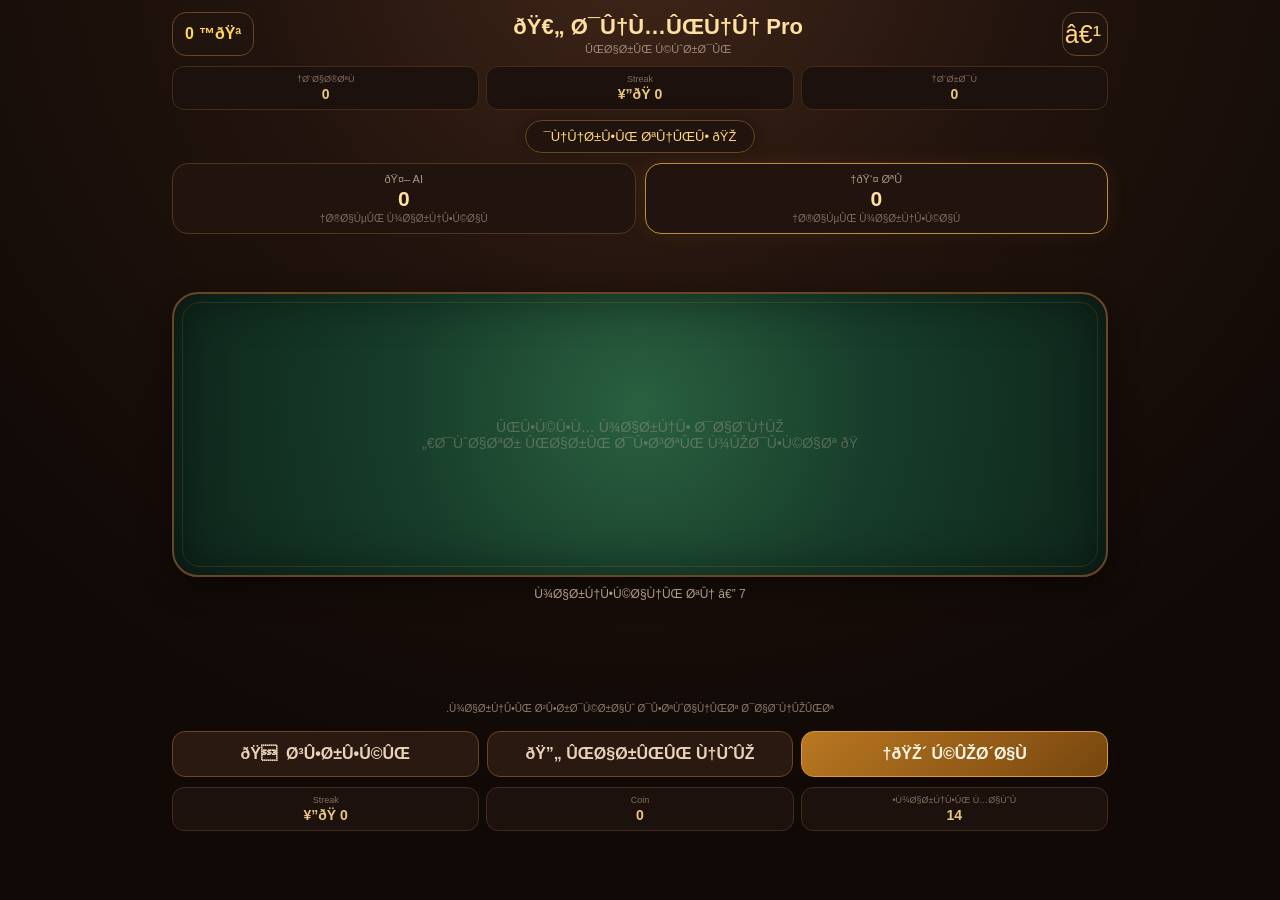
==== domino/index.html @ 13f710dd "Update title and player statistics in index.html" ====
<!doctype html>
<html lang="ku" dir="rtl">
<head>
<meta charset="utf-8">
<meta name="viewport" content="width=device-width,initial-scale=1,maximum-scale=1,user-scalable=no,viewport-fit=cover">
<meta name="theme-color" content="#120b08">
<title>Ø¯Û†Ù…ÛŒÙ†Û† Pro | ÛŒØ§Ø±ÛŒ Ú©ÙˆØ±Ø¯ÛŒ</title>
<style>
:root{--bg:#120b08;--panel:#24150e;--panel2:#2d1b12;--gold:#e3a33c;--gold2:#ffd77a;--muted:#aa9684;--green:#173b29;--green2:#0f2a1d;--line:#694622;--danger:#e8897d;--white:#fff9ed}
*{box-sizing:border-box;-webkit-tap-highlight-color:transparent}html,body{margin:0;min-height:100%;background:var(--bg);color:#fff;font-family:Tahoma,Arial,sans-serif}body{min-height:100vh;background:radial-gradient(circle at 50% -10%,#422719 0,#21130d 35%,#100906 75%);overflow-x:hidden}button{font:inherit}
.app{width:min(960px,100%);margin:auto;min-height:100vh;padding:12px 12px calc(18px + env(safe-area-inset-bottom));display:flex;flex-direction:column;gap:10px}
.top{display:grid;grid-template-columns:46px 1fr auto;align-items:center;gap:9px}.iconbtn,.coin{height:44px;border-radius:14px;border:1px solid var(--line);background:#21140e;color:var(--gold2)}.iconbtn{width:46px;font-size:25px}.title{text-align:center}.title h1{margin:0;color:#ffe0a0;font-size:22px}.title p{margin:3px 0 0;color:#9e8b7a;font-size:11px}.coin{display:flex;align-items:center;gap:5px;padding:0 12px;font-weight:700;color:#ffd45b}
.stats{display:grid;grid-template-columns:repeat(3,1fr);gap:7px}.stat{background:#1c110c;border:1px solid #432c1c;border-radius:12px;padding:7px;text-align:center}.stat .l{font-size:9px;color:#806f60}.stat .v{font-size:14px;color:#e9c77f;font-weight:700;margin-top:2px}
.turn{align-self:center;border:1px solid var(--line);background:#21140e;border-radius:999px;padding:8px 18px;color:#ffd77a;font-size:13px;box-shadow:0 0 20px #0004}.turn.ai{color:#ffad9f;border-color:#7b433c}.turn.end{color:#c9b9aa}.turn.thinking{animation:pulse 1s infinite}@keyframes pulse{50%{opacity:.5}}
.players{display:grid;grid-template-columns:1fr 1fr;gap:9px}.player{background:#21140e;border:1px solid #50351f;border-radius:16px;padding:9px;text-align:center}.player.active{border-color:#c58a35;box-shadow:0 0 20px #d9973618}.player .name{color:#a99584;font-size:11px}.player .score{font-size:21px;color:#ffe0a0;font-weight:700;margin-top:2px}.mini{font-size:10px;color:#7f6d5e;margin-top:2px}
.aihand{display:flex;justify-content:center;gap:5px;min-height:38px}.backtile{width:27px;height:38px;border:1px solid #95642a;border-radius:6px;background:repeating-linear-gradient(45deg,#8b5a20 0 3px,#5e3b18 3px 6px);box-shadow:0 2px 5px #0007;animation:deal .2s ease both}@keyframes deal{from{opacity:0;transform:translateY(-8px)}to{opacity:1;transform:none}}
.table{position:relative;height:285px;border:2px solid #694622;border-radius:26px;background:radial-gradient(circle at 50% 40%,#2a6040 0,#173d2a 48%,#0e261b 100%);box-shadow:inset 0 0 50px #0007,0 12px 30px #0006;overflow:hidden}.table:after{content:"";position:absolute;inset:8px;border:1px solid #e0ad4b22;border-radius:18px;pointer-events:none}.board{position:absolute;inset:0;display:flex;align-items:center;gap:7px;padding:24px 16px;overflow-x:auto;overflow-y:hidden;direction:ltr;z-index:2;scroll-behavior:smooth}.board::-webkit-scrollbar{height:5px}.board::-webkit-scrollbar-thumb{background:#b8792a;border-radius:10px}.empty{position:absolute;inset:0;display:grid;place-items:center;text-align:center;color:#c8b8a055;font-size:14px;z-index:1;padding:30px}.tile{width:48px;height:76px;flex:0 0 auto;border-radius:9px;border:2px solid #ad9365;background:linear-gradient(145deg,#fffdf5,#d8d0be);box-shadow:0 5px 12px #0007;display:flex;flex-direction:column;color:#1d1712;overflow:hidden;animation:tileIn .22s ease}.tile-half{height:50%;display:grid;place-items:center;position:relative}.tile-half:first-child{border-bottom:1px solid #766e5e}.dots{width:29px;height:29px;display:grid;grid-template-columns:repeat(3,1fr);grid-template-rows:repeat(3,1fr)}.dot{width:6px;height:6px;border-radius:50%;background:#231c16;justify-self:center;align-self:center}@keyframes tileIn{from{opacity:0;transform:translateY(-10px) scale(.85)}to{opacity:1;transform:none}}
.handtitle{text-align:center;color:#cdb79f;font-size:12px}.hand{display:flex;justify-content:center;gap:6px;flex-wrap:wrap;min-height:82px}.hand .tile{cursor:pointer;transition:transform .16s,filter .16s}.hand .tile.playable{border-color:#f2bd52;box-shadow:0 0 0 2px #f2bd5222,0 6px 15px #0007}.hand .tile.playable:hover,.hand .tile.playable:active{transform:translateY(-8px) scale(1.03);filter:brightness(1.06)}.hand .tile.disabled{opacity:.48}.hint{min-height:18px;text-align:center;color:#8f7c6b;font-size:10px}
.controls{display:grid;grid-template-columns:1fr 1fr 1fr;gap:8px}.btn{min-height:46px;border-radius:13px;border:1px solid var(--line);background:#291910;color:#e8d3b8;font-weight:700}.btn.primary{background:linear-gradient(135deg,#b97821,#77460f);border-color:#d99a39;color:#fff7e8}.btn:disabled{opacity:.38}.btn:active{transform:scale(.98)}
.overlay{position:fixed;inset:0;background:#000b;display:none;place-items:center;padding:18px;z-index:20;backdrop-filter:blur(5px)}.overlay.show{display:grid}.modal{width:min(390px,100%);background:linear-gradient(145deg,#312015,#1a0f0b);border:1px solid #8b602c;border-radius:24px;padding:26px 19px;text-align:center;box-shadow:0 25px 70px #000b;animation:pop .22s ease}.resulticon{font-size:54px}.modal h2{margin:8px 0;color:#ffe0a0}.modal p{margin:0 0 13px;color:#bca897;line-height:1.8}.reward{color:#ffd35c;font-weight:700;margin-bottom:17px}.modal .btn{width:100%;margin-top:7px}@keyframes pop{from{opacity:0;transform:scale(.82)}to{opacity:1;transform:none}}
.toast{position:fixed;left:50%;bottom:22px;transform:translate(-50%,70px);opacity:0;transition:.25s;background:#2c1b12;border:1px solid #815829;color:#ffe0a0;border-radius:13px;padding:10px 15px;z-index:30;font-size:12px;box-shadow:0 8px 25px #0008;white-space:nowrap}.toast.show{transform:translate(-50%,0);opacity:1}
.spark{position:fixed;width:7px;height:14px;border-radius:2px;background:#ffd36b;z-index:40;pointer-events:none;animation:fall 900ms ease-out forwards}@keyframes fall{to{transform:translate(var(--x),var(--y)) rotate(600deg);opacity:0}}
@media(max-width:600px){.app{padding:10px 9px calc(14px + env(safe-area-inset-bottom))}.table{height:250px}.board{padding:20px 12px}.tile{width:43px;height:69px}.dots{width:25px;height:25px}.dot{width:5px;height:5px}.hand{gap:5px}.controls{grid-template-columns:1fr 1fr}.controls .primary{grid-column:1/-1}.coin{padding:0 9px}.title h1{font-size:20px}.aihand{min-height:34px}.backtile{width:24px;height:34px}.stats{display:none}}
@media(max-width:380px){.tile{width:39px;height:63px}.dots{width:22px;height:22px}.dot{width:4px;height:4px}.table{height:230px}}
</style>
</head>
<body>
<div class="app">
  <header class="top">
    <button class="iconbtn" onclick="goHome()" aria-label="Ú¯Û•Ú•Ø§Ù†Û•ÙˆÛ•">â€¹</button>
    <div class="title"><h1>ðŸ€„ Ø¯Û†Ù…ÛŒÙ†Û† Pro</h1><p>ÛŒØ§Ø±ÛŒ Ú©ÙˆØ±Ø¯ÛŒ</p></div>
    <div class="coin">ðŸª™ <span id="coins">0</span></div>
  </header>

  <div class="stats">
    <div class="stat"><div class="l">Ø¨Ø±Ø¯Ù†</div><div id="winsTop" class="v">0</div></div>
    <div class="stat"><div class="l">Streak</div><div id="streakTop" class="v">0 ðŸ”¥</div></div>
    <div class="stat"><div class="l">Ø¨Ø§Ø®ØªÙ†</div><div id="lossesTop" class="v">0</div></div>
  </div>

  <div id="turn" class="turn">Ù†Û†Ø±Û•ÛŒ ØªÛ†ÛŒÛ• ðŸŽ¯</div>

  <div class="players">
    <div id="pCard" class="player active"><div class="name">ðŸ‘¤ ØªÛ†</div><div id="pScore" class="score">0</div><div class="mini">Ø®Ø§ÚµÛŒ Ù¾Ø§Ø±Ú†Û•Ú©Ø§Ù†</div></div>
    <div id="aCard" class="player"><div class="name">ðŸ¤– AI</div><div id="aScore" class="score">0</div><div class="mini">Ø®Ø§ÚµÛŒ Ù¾Ø§Ø±Ú†Û•Ú©Ø§Ù†</div></div>
  </div>

  <div id="aiHand" class="aihand" aria-label="Ù¾Ø§Ø±Ú†Û•Ú©Ø§Ù†ÛŒ AI"></div>

  <section class="table">
    <div id="empty" class="empty">ÛŒÛ•Ú©Û•Ù… Ù¾Ø§Ø±Ú†Û• Ø¯Ø§Ø¨Ù†ÛŽ<br>Ø¯ÙˆØ§ØªØ± ÛŒØ§Ø±ÛŒ Ø¯Û•Ø³ØªÛŒ Ù¾ÛŽØ¯Û•Ú©Ø§Øª ðŸ€„</div>
    <div id="board" class="board"></div>
  </section>

  <div class="handtitle">Ù¾Ø§Ø±Ú†Û•Ú©Ø§Ù†ÛŒ ØªÛ† â€” <span id="count">7</span></div>
  <div id="hand" class="hand"></div>
  <div id="hint" class="hint">Ù¾Ø§Ø±Ú†Û•ÛŒ Ø²Û•Ø±Ø¯Ú©Ø±Ø§Ùˆ Ø¯Û•ØªÙˆØ§Ù†ÛŒØª Ø¯Ø§Ø¨Ù†ÛŽÛŒØª.</div>

  <div class="controls">
    <button id="draw" class="btn primary" onclick="drawPlayer()">ðŸŽ´ Ú©ÛŽØ´Ø§Ù†</button>
    <button class="btn" onclick="newGame()">ðŸ”„ ÛŒØ§Ø±ÛŒÛŒ Ù†ÙˆÛŽ</button>
    <button class="btn" onclick="goHome()">ðŸ  Ø³Û•Ø±Û•Ú©ÛŒ</button>
  </div>

  <div class="stats">
    <div class="stat"><div class="l">Ù¾Ø§Ø±Ú†Û•ÛŒ Ù…Ø§ÙˆÛ•</div><div id="stock" class="v">14</div></div>
    <div class="stat"><div class="l">Coin</div><div id="coinsBottom" class="v">0</div></div>
    <div class="stat"><div class="l">Streak</div><div id="streakBottom" class="v">0 ðŸ”¥</div></div>
  </div>
</div>

<div id="overlay" class="overlay"><div class="modal"><div id="icon" class="resulticon">ðŸ†</div><h2 id="resultTitle">Ù¾ÛŒØ±Û†Ø²Û•!</h2><p id="resultText"></p><div id="reward" class="reward"></div><button class="btn primary" onclick="newGame()">ðŸ”„ ÛŒØ§Ø±ÛŒÛŒÛ•Ú©ÛŒ ØªØ±</button><button class="btn" onclick="goHome()">ðŸ  Ø³Û•Ø±Û•Ú©ÛŒ</button></div></div>
<div id="toast" class="toast"></div>

<script>
let player=[],ai=[],stock=[],board=[],turn='player',ended=false,toastTimer,thinking=false;
let coins=+localStorage.getItem('yk_coins')||0;
let wins=+localStorage.getItem('yk_domino_wins')||0;
let losses=+localStorage.getItem('yk_domino_losses')||0;
let streak=+localStorage.getItem('yk_domino_streak')||0;

const $=id=>document.getElementById(id);

function makeTiles(){let x=[];for(let a=0;a<=6;a++)for(let b=a;b<=6;b++)x.push({a,b,id:`${a}-${b}`});return x}
function shuffle(x){for(let i=x.length-1;i>0;i--){let j=Math.floor(Math.random()*(i+1));[x[i],x[j]]=[x[j],x[i]]}return x}

function beep(freq=500,duration=.06){try{let C=window.AudioContext||window.webkitAudioContext;if(!C)return;let c=new C(),o=c.createOscillator(),g=c.createGain();o.frequency.value=freq;o.type='sine';g.gain.setValueAtTime(.045,c.currentTime);g.gain.exponentialRampToValueAtTime(.001,c.currentTime+duration);o.connect(g);g.connect(c.destination);o.start();o.stop(c.currentTime+duration)}catch(e){}}
function vibrate(ms=25){try{navigator.vibrate&&navigator.vibrate(ms)}catch(e){}}

function newGame(){
  $('overlay').classList.remove('show');ended=false;thinking=false;turn='player';board=[];
  let x=shuffle(makeTiles());player=x.splice(0,7);ai=x.splice(0,7);stock=x;
  render();beep(420,.07);toast('ÛŒØ§Ø±ÛŒÛŒÛ•Ú©ÛŒ Ù†ÙˆÛŽ Ø¯Û•Ø³ØªÛŒ Ù¾ÛŽÚ©Ø±Ø¯ ðŸŽ®');
}

function playable(t){if(!board.length)return true;let l=board[0].a,r=board[board.length-1].b;return t.a===l||t.b===l||t.a===r||t.b===r}
function playableList(hand){return hand.filter(playable)}
function pips(h){return h.reduce((s,t)=>s+t.a+t.b,0)}

function place(t){
  if(!board.length){board.push({a:t.a,b:t.b});return true}
  let l=board[0].a,r=board[board.length-1].b;
  if(t.a===r)board.push({a:t.a,b:t.b});
  else if(t.b===r)board.push({a:t.b,b:t.a});
  else if(t.b===l)board.unshift({a:t.a,b:t.b});
  else if(t.a===l)board.unshift({a:t.b,b:t.a});
  else return false;
  return true;
}

function playPlayer(i){
  if(ended||turn!=='player'||thinking)return;
  let t=player[i];if(!t)return;
  if(!playable(t)){toast('Ø¦Û•Ù… Ù¾Ø§Ø±Ú†Û•ÛŒÛ• Ù†Ø§ØªÙˆØ§Ù†Ø±ÛŽØª Ø¯Ø§Ø¨Ù†Ø±ÛŽØª âŒ');beep(180,.08);return}
  place(t);player.splice(i,1);beep(620,.08);vibrate(25);render();
  if(!player.length){finish('player');return}
  turn='ai';render();setTimeout(aiTurn,650);
}

function drawPlayer(){
  if(ended||turn!=='player'||thinking)return;
  if(playableList(player).length&&board.length){toast('Ù¾Ø§Ø±Ú†Û•ÛŒ ÛŒØ§Ø±ÛŒâ€ŒÚ©Ø±Ø§ÙˆØª Ù‡Û•ÛŒÛ• ðŸ€„');return}
  if(!stock.length){passPlayer();return}
  let t=stock.shift();player.push(t);beep(340,.06);vibrate(18);render();
  if(playable(t))toast('Ø¦Û•Ù… Ù¾Ø§Ø±Ú†Û•ÛŒÛ• Ø¯Û•ØªÙˆØ§Ù†ÛŒØª ÛŒØ§Ø±ÛŒ Ù¾ÛŽ Ø¨Ú©Û•ÛŒØª âœ…');
  else if(!stock.length&&!playableList(player).length)setTimeout(passPlayer,450);
  else toast('Ù¾Ø§Ø±Ú†Û•ÛŒÛ•Ú©Øª Ú©ÛŽØ´Ø§ ðŸŽ´');
}

function passPlayer(){if(ended||turn!=='player')return;if(playableList(player).length||stock.length)return;turn='ai';render();setTimeout(aiTurn,500)}

function aiTurn(){
  if(ended)return;thinking=true;turn='ai';render();
  setTimeout(()=>{
    let p=playableList(ai);
    while(!p.length&&stock.length){ai.push(stock.shift());p=playableList(ai)}
    if(!p.length){thinking=false;turn='player';render();if(!stock.length)checkBlocked();else toast('AI Ù¾Ø§Ø±Ú†Û•ÛŒ Ú¯ÙˆÙ†Ø¬Ø§ÙˆÛŒ Ù†ÛŒÛŒÛ•');return}
    p.sort((a,b)=>{let ad=(a.a===a.b?4:0)+a.a+a.b,bd=(b.a===b.b?4:0)+b.a+b.b;return bd-ad});
    let t=p[0],i=ai.findIndex(x=>x.id===t.id);place(ai[i]);ai.splice(i,1);thinking=false;beep(520,.07);render();
    if(!ai.length){finish('ai');return}
    turn='player';render();
  },650);
}

function checkBlocked(){if(stock.length)return;let ps=pips(player),as=pips(ai);if(ps<as)finish('player',true);else if(as<ps)finish('ai',true);else finish('draw',true)}

function finish(w,blocked=false){
  if(ended)return;ended=true;thinking=false;let reward=0;
  if(w==='player'){
    wins++;streak++;reward=blocked?30:50;coins+=reward;
    localStorage.setItem('yk_domino_wins',wins);localStorage.setItem('yk_coins',coins);localStorage.setItem('yk_domino_streak',streak);
    $('icon').textContent='ðŸ†';$('resultTitle').textContent='Ù¾ÛŒØ±Û†Ø²Û•! ØªÛ† Ø¨Ø±Ø¯ØªÛ•ÙˆÛ• ðŸŽ‰';$('resultText').textContent=blocked?'Ø¨Û• Ø®Ø§ÚµÛŒ Ú©Û•Ù…ØªØ± Ø¨Ø±Ø¯ØªÛ•ÙˆÛ•.':'Ù‡Û•Ù…ÙˆÙˆ Ù¾Ø§Ø±Ú†Û•Ú©Ø§Ù†Øª ØªÛ•ÙˆØ§Ùˆ Ú©Ø±Ø¯.';$('reward').textContent=`ðŸª™ +${reward} Coin â€¢ ðŸ”¥ Streak ${streak}`;beep(760,.14);vibrate(80);confetti();
  }else if(w==='ai'){
    losses++;streak=0;localStorage.setItem('yk_domino_losses',losses);localStorage.setItem('yk_domino_streak',streak);
    $('icon').textContent='ðŸ¤–';$('resultTitle').textContent='AI Ø¨Ø±Ø¯ÛŒ';$('resultText').textContent=blocked?'AI Ø®Ø§ÚµÛŒ Ú©Û•Ù…ØªØ± Ø¨ÙˆÙˆ.':'AI Ù‡Û•Ù…ÙˆÙˆ Ù¾Ø§Ø±Ú†Û•Ú©Ø§Ù†ÛŒ ØªÛ•ÙˆØ§Ùˆ Ú©Ø±Ø¯.';$('reward').textContent='ðŸª™ +0 Coin';beep(220,.14);
  }else{
    coins+=10;streak=0;localStorage.setItem('yk_coins',coins);localStorage.setItem('yk_domino_streak',streak);
    $('icon').textContent='ðŸ¤';$('resultTitle').textContent='ÛŒÛ•Ú©Ø³Ø§Ù† Ø¨ÙˆÙˆ';$('resultText').textContent='Ø®Ø§ÚµÛ•Ú©Ø§Ù† ÛŒÛ•Ú©Ø³Ø§Ù† Ø¨ÙˆÙˆÙ†.';$('reward').textContent='ðŸª™ +10 Coin';beep(420,.1);
  }
  updateStorage();setTimeout(()=>$('overlay').classList.add('show'),350);
}

function half(n){let d=document.createElement('div');d.className='tile-half';let g=document.createElement('div');g.className='dots';let pos={0:[],1:[4],2:[0,8],3:[0,4,8],4:[0,2,6,8],5:[0,2,4,6,8],6:[0,2,3,5,6,8]}[n];for(let i=0;i<9;i++){let q=document.createElement('i');if(pos.includes(i))q.className='dot';g.appendChild(q)}d.appendChild(g);return d}
function tileEl(t){let e=document.createElement('div');e.className='tile';e.append(half(t.a),half(t.b));return e}

function render(){renderBoard();renderHand();renderAI();update()}
function renderBoard(){let b=$('board');b.innerHTML='';$('empty').style.display=board.length?'none':'grid';board.forEach(t=>b.appendChild(tileEl(t)));requestAnimationFrame(()=>b.scrollLeft=b.scrollWidth)}
function renderHand(){let h=$('hand');h.innerHTML='';player.forEach((t,i)=>{let e=tileEl(t);if(turn==='player'&&playable(t)&&!thinking)e.classList.add('playable');else if(turn==='player')e.classList.add('disabled');e.onclick=()=>playPlayer(i);h.appendChild(e)});$('count').textContent=player.length)}
function renderAI(){let h=$('aiHand');h.innerHTML='';for(let i=0;i<ai.length;i++){let e=document.createElement('div');e.className='backtile';e.style.animationDelay=(i*35)+'ms';h.appendChild(e)}}

function update(){
  $('turn').textContent=ended?'ÛŒØ§Ø±ÛŒ Ú©Û†ØªØ§ÛŒÛŒ Ù‡Ø§Øª ðŸ':thinking?'AI Ø¨ÛŒØ± Ø¯Û•Ú©Ø§ØªÛ•ÙˆÛ•... ðŸ¤–':turn==='player'?'Ù†Û†Ø±Û•ÛŒ ØªÛ†ÛŒÛ• ðŸŽ¯':'Ù†Û†Ø±Û•ÛŒ AI Ù€Û• ðŸ¤–';
  $('turn').className='turn '+(ended?'end':turn==='ai'?'ai':'')+(thinking?' thinking':'');
  $('pCard').classList.toggle('active',turn==='player'&&!ended);$('aCard').classList.toggle('active',turn==='ai'&&!ended);
  $('pScore').textContent=pips(player);$('aScore').textContent=pips(ai);$('stock').textContent=stock.length;
  $('draw').disabled=!(turn==='player'&&!ended&&!thinking&&(!board.length||!playableList(player).length)&&stock.length);
  $('hint').textContent=turn==='player'&&!ended?(playableList(player).length?'Ù¾Ø§Ø±Ú†Û•ÛŒ Ø²Û•Ø±Ø¯Ú©Ø±Ø§Ùˆ Ø¯Û•ØªÙˆØ§Ù†ÛŒØª Ø¯Ø§Ø¨Ù†ÛŽÛŒØª.':'Ù‡ÛŒÚ† Ù¾Ø§Ø±Ú†Û•ÛŒÛ•Ú©ÛŒ Ú¯ÙˆÙ†Ø¬Ø§Ùˆ Ù†ÛŒÛŒÛ•Ø› Ú©ÛŽØ´Ø§Ù† Ø¨Ú©Û• ðŸŽ´'):'Ú†Ø§ÙˆÛ•Ú•ÛŽÛŒ Ù†Û†Ø±Û•Ú©Û• Ø¨Ú©Û•...';
  updateStorage();
}
function updateStorage(){
  $('coins').textContent=coins;$('coinsBottom').textContent=coins;$('winsTop').textContent=wins;$('lossesTop').textContent=losses;$('streakTop').textContent=streak+' ðŸ”¥';$('streakBottom').textContent=streak+' ðŸ”¥';
}
function toast(m){let t=$('toast');t.textContent=m;t.classList.add('show');clearTimeout(toastTimer);toastTimer=setTimeout(()=>t.classList.remove('show'),1700)}
function confetti(){for(let i=0;i<22;i++){let s=document.createElement('i');s.className='spark';s.style.left=(45+Math.random()*10)+'%';s.style.top='42%';s.style.setProperty('--x',((Math.random()-.5)*280)+'px');s.style.setProperty('--y',(120+Math.random()*300)+'px');s.style.transform='rotate('+Math.random()*180+'deg)';document.body.appendChild(s);setTimeout(()=>s.remove(),950)}}
function goHome(){location.href='../'}
window.addEventListener('load',()=>{updateStorage();newGame()});
</script>
</body>
</html>
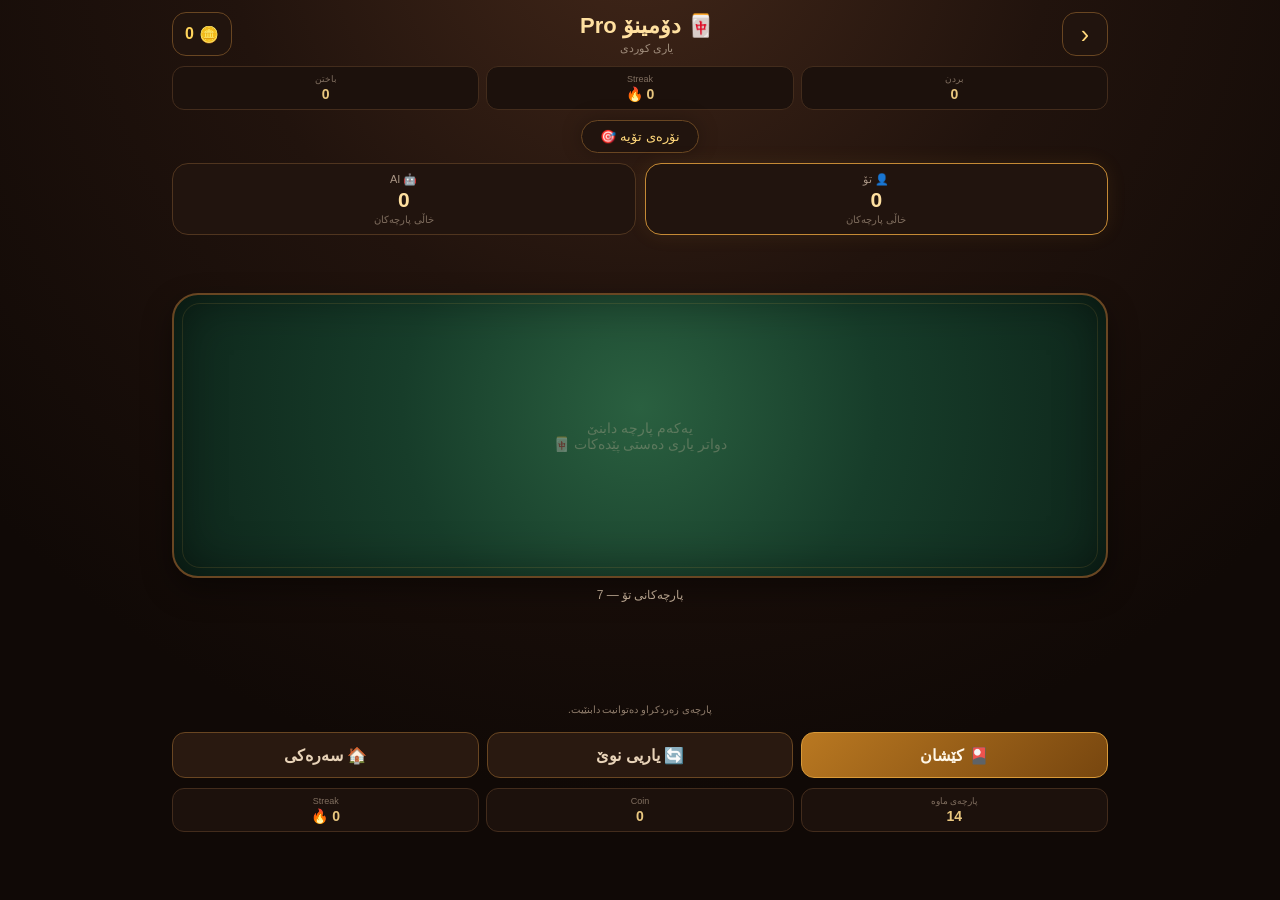
==== commit 5c2ef12d: "Update Kurdish translations in index.html" ====
--- a/domino/index.html
+++ b/domino/index.html
@@ -1,10 +1,10 @@
 <!doctype html>
 <html lang="ku" dir="rtl">
 <head>
-<meta charset="utf-8">
+<meta charset="UTF-8">
 <meta name="viewport" content="width=device-width,initial-scale=1,maximum-scale=1,user-scalable=no,viewport-fit=cover">
 <meta name="theme-color" content="#120b08">
-<title>Ø¯Û†Ù…ÛŒÙ†Û† Pro | ÛŒØ§Ø±ÛŒ Ú©ÙˆØ±Ø¯ÛŒ</title>
+<title>دۆمینۆ Pro | یاری کوردی</title>
 <style>
 :root{--bg:#120b08;--panel:#24150e;--panel2:#2d1b12;--gold:#e3a33c;--gold2:#ffd77a;--muted:#aa9684;--green:#173b29;--green2:#0f2a1d;--line:#694622;--danger:#e8897d;--white:#fff9ed}
 *{box-sizing:border-box;-webkit-tap-highlight-color:transparent}html,body{margin:0;min-height:100%;background:var(--bg);color:#fff;font-family:Tahoma,Arial,sans-serif}body{min-height:100vh;background:radial-gradient(circle at 50% -10%,#422719 0,#21130d 35%,#100906 75%);overflow-x:hidden}button{font:inherit}
@@ -27,49 +27,49 @@
 <body>
 <div class="app">
   <header class="top">
-    <button class="iconbtn" onclick="goHome()" aria-label="Ú¯Û•Ú•Ø§Ù†Û•ÙˆÛ•">â€¹</button>
-    <div class="title"><h1>ðŸ€„ Ø¯Û†Ù…ÛŒÙ†Û† Pro</h1><p>ÛŒØ§Ø±ÛŒ Ú©ÙˆØ±Ø¯ÛŒ</p></div>
-    <div class="coin">ðŸª™ <span id="coins">0</span></div>
+    <button class="iconbtn" onclick="goHome()" aria-label="گەڕانەوە">‹</button>
+    <div class="title"><h1>🀄 دۆمینۆ Pro</h1><p>یاری کوردی</p></div>
+    <div class="coin">🪙 <span id="coins">0</span></div>
   </header>
 
   <div class="stats">
-    <div class="stat"><div class="l">Ø¨Ø±Ø¯Ù†</div><div id="winsTop" class="v">0</div></div>
-    <div class="stat"><div class="l">Streak</div><div id="streakTop" class="v">0 ðŸ”¥</div></div>
-    <div class="stat"><div class="l">Ø¨Ø§Ø®ØªÙ†</div><div id="lossesTop" class="v">0</div></div>
+    <div class="stat"><div class="l">بردن</div><div id="winsTop" class="v">0</div></div>
+    <div class="stat"><div class="l">Streak</div><div id="streakTop" class="v">0 🔥</div></div>
+    <div class="stat"><div class="l">باختن</div><div id="lossesTop" class="v">0</div></div>
   </div>
 
-  <div id="turn" class="turn">Ù†Û†Ø±Û•ÛŒ ØªÛ†ÛŒÛ• ðŸŽ¯</div>
+  <div id="turn" class="turn">نۆرەی تۆیە 🎯</div>
 
   <div class="players">
-    <div id="pCard" class="player active"><div class="name">ðŸ‘¤ ØªÛ†</div><div id="pScore" class="score">0</div><div class="mini">Ø®Ø§ÚµÛŒ Ù¾Ø§Ø±Ú†Û•Ú©Ø§Ù†</div></div>
-    <div id="aCard" class="player"><div class="name">ðŸ¤– AI</div><div id="aScore" class="score">0</div><div class="mini">Ø®Ø§ÚµÛŒ Ù¾Ø§Ø±Ú†Û•Ú©Ø§Ù†</div></div>
+    <div id="pCard" class="player active"><div class="name">👤 تۆ</div><div id="pScore" class="score">0</div><div class="mini">خاڵی پارچەکان</div></div>
+    <div id="aCard" class="player"><div class="name">🤖 AI</div><div id="aScore" class="score">0</div><div class="mini">خاڵی پارچەکان</div></div>
   </div>
 
-  <div id="aiHand" class="aihand" aria-label="Ù¾Ø§Ø±Ú†Û•Ú©Ø§Ù†ÛŒ AI"></div>
+  <div id="aiHand" class="aihand" aria-label="پارچەکانی AI"></div>
 
   <section class="table">
-    <div id="empty" class="empty">ÛŒÛ•Ú©Û•Ù… Ù¾Ø§Ø±Ú†Û• Ø¯Ø§Ø¨Ù†ÛŽ<br>Ø¯ÙˆØ§ØªØ± ÛŒØ§Ø±ÛŒ Ø¯Û•Ø³ØªÛŒ Ù¾ÛŽØ¯Û•Ú©Ø§Øª ðŸ€„</div>
+    <div id="empty" class="empty">یەکەم پارچە دابنێ<br>دواتر یاری دەستی پێدەکات 🀄</div>
     <div id="board" class="board"></div>
   </section>
 
-  <div class="handtitle">Ù¾Ø§Ø±Ú†Û•Ú©Ø§Ù†ÛŒ ØªÛ† â€” <span id="count">7</span></div>
+  <div class="handtitle">پارچەکانی تۆ — <span id="count">7</span></div>
   <div id="hand" class="hand"></div>
-  <div id="hint" class="hint">Ù¾Ø§Ø±Ú†Û•ÛŒ Ø²Û•Ø±Ø¯Ú©Ø±Ø§Ùˆ Ø¯Û•ØªÙˆØ§Ù†ÛŒØª Ø¯Ø§Ø¨Ù†ÛŽÛŒØª.</div>
+  <div id="hint" class="hint">پارچەی زەردکراو دەتوانیت دابنێیت.</div>
 
   <div class="controls">
-    <button id="draw" class="btn primary" onclick="drawPlayer()">ðŸŽ´ Ú©ÛŽØ´Ø§Ù†</button>
-    <button class="btn" onclick="newGame()">ðŸ”„ ÛŒØ§Ø±ÛŒÛŒ Ù†ÙˆÛŽ</button>
-    <button class="btn" onclick="goHome()">ðŸ  Ø³Û•Ø±Û•Ú©ÛŒ</button>
+    <button id="draw" class="btn primary" onclick="drawPlayer()">🎴 کێشان</button>
+    <button class="btn" onclick="newGame()">🔄 یاریی نوێ</button>
+    <button class="btn" onclick="goHome()">🏠 سەرەکی</button>
   </div>
 
   <div class="stats">
-    <div class="stat"><div class="l">Ù¾Ø§Ø±Ú†Û•ÛŒ Ù…Ø§ÙˆÛ•</div><div id="stock" class="v">14</div></div>
+    <div class="stat"><div class="l">پارچەی ماوە</div><div id="stock" class="v">14</div></div>
     <div class="stat"><div class="l">Coin</div><div id="coinsBottom" class="v">0</div></div>
-    <div class="stat"><div class="l">Streak</div><div id="streakBottom" class="v">0 ðŸ”¥</div></div>
+    <div class="stat"><div class="l">Streak</div><div id="streakBottom" class="v">0 🔥</div></div>
   </div>
 </div>
 
-<div id="overlay" class="overlay"><div class="modal"><div id="icon" class="resulticon">ðŸ†</div><h2 id="resultTitle">Ù¾ÛŒØ±Û†Ø²Û•!</h2><p id="resultText"></p><div id="reward" class="reward"></div><button class="btn primary" onclick="newGame()">ðŸ”„ ÛŒØ§Ø±ÛŒÛŒÛ•Ú©ÛŒ ØªØ±</button><button class="btn" onclick="goHome()">ðŸ  Ø³Û•Ø±Û•Ú©ÛŒ</button></div></div>
+<div id="overlay" class="overlay"><div class="modal"><div id="icon" class="resulticon">🏆</div><h2 id="resultTitle">پیرۆزە!</h2><p id="resultText"></p><div id="reward" class="reward"></div><button class="btn primary" onclick="newGame()">🔄 یارییەکی تر</button><button class="btn" onclick="goHome()">🏠 سەرەکی</button></div></div>
 <div id="toast" class="toast"></div>
 
 <script>
@@ -90,7 +90,7 @@
 function newGame(){
   $('overlay').classList.remove('show');ended=false;thinking=false;turn='player';board=[];
   let x=shuffle(makeTiles());player=x.splice(0,7);ai=x.splice(0,7);stock=x;
-  render();beep(420,.07);toast('ÛŒØ§Ø±ÛŒÛŒÛ•Ú©ÛŒ Ù†ÙˆÛŽ Ø¯Û•Ø³ØªÛŒ Ù¾ÛŽÚ©Ø±Ø¯ ðŸŽ®');
+  render();beep(420,.07);toast('یارییەکی نوێ دەستی پێکرد 🎮');
 }
 
 function playable(t){if(!board.length)return true;let l=board[0].a,r=board[board.length-1].b;return t.a===l||t.b===l||t.a===r||t.b===r}
@@ -111,7 +111,7 @@
 function playPlayer(i){
   if(ended||turn!=='player'||thinking)return;
   let t=player[i];if(!t)return;
-  if(!playable(t)){toast('Ø¦Û•Ù… Ù¾Ø§Ø±Ú†Û•ÛŒÛ• Ù†Ø§ØªÙˆØ§Ù†Ø±ÛŽØª Ø¯Ø§Ø¨Ù†Ø±ÛŽØª âŒ');beep(180,.08);return}
+  if(!playable(t)){toast('ئەم پارچەیە ناتوانرێت دابنرێت ❌');beep(180,.08);return}
   place(t);player.splice(i,1);beep(620,.08);vibrate(25);render();
   if(!player.length){finish('player');return}
   turn='ai';render();setTimeout(aiTurn,650);
@@ -119,12 +119,12 @@
 
 function drawPlayer(){
   if(ended||turn!=='player'||thinking)return;
-  if(playableList(player).length&&board.length){toast('Ù¾Ø§Ø±Ú†Û•ÛŒ ÛŒØ§Ø±ÛŒâ€ŒÚ©Ø±Ø§ÙˆØª Ù‡Û•ÛŒÛ• ðŸ€„');return}
+  if(playableList(player).length&&board.length){toast('پارچەی یاری‌کراوت هەیە 🀄');return}
   if(!stock.length){passPlayer();return}
   let t=stock.shift();player.push(t);beep(340,.06);vibrate(18);render();
-  if(playable(t))toast('Ø¦Û•Ù… Ù¾Ø§Ø±Ú†Û•ÛŒÛ• Ø¯Û•ØªÙˆØ§Ù†ÛŒØª ÛŒØ§Ø±ÛŒ Ù¾ÛŽ Ø¨Ú©Û•ÛŒØª âœ…');
+  if(playable(t))toast('ئەم پارچەیە دەتوانیت یاری پێ بکەیت ✅');
   else if(!stock.length&&!playableList(player).length)setTimeout(passPlayer,450);
-  else toast('Ù¾Ø§Ø±Ú†Û•ÛŒÛ•Ú©Øª Ú©ÛŽØ´Ø§ ðŸŽ´');
+  else toast('پارچەیەکت کێشا 🎴');
 }
 
 function passPlayer(){if(ended||turn!=='player')return;if(playableList(player).length||stock.length)return;turn='ai';render();setTimeout(aiTurn,500)}
@@ -134,7 +134,7 @@
   setTimeout(()=>{
     let p=playableList(ai);
     while(!p.length&&stock.length){ai.push(stock.shift());p=playableList(ai)}
-    if(!p.length){thinking=false;turn='player';render();if(!stock.length)checkBlocked();else toast('AI Ù¾Ø§Ø±Ú†Û•ÛŒ Ú¯ÙˆÙ†Ø¬Ø§ÙˆÛŒ Ù†ÛŒÛŒÛ•');return}
+    if(!p.length){thinking=false;turn='player';render();if(!stock.length)checkBlocked();else toast('AI پارچەی گونجاوی نییە');return}
     p.sort((a,b)=>{let ad=(a.a===a.b?4:0)+a.a+a.b,bd=(b.a===b.b?4:0)+b.a+b.b;return bd-ad});
     let t=p[0],i=ai.findIndex(x=>x.id===t.id);place(ai[i]);ai.splice(i,1);thinking=false;beep(520,.07);render();
     if(!ai.length){finish('ai');return}
@@ -149,13 +149,13 @@
   if(w==='player'){
     wins++;streak++;reward=blocked?30:50;coins+=reward;
     localStorage.setItem('yk_domino_wins',wins);localStorage.setItem('yk_coins',coins);localStorage.setItem('yk_domino_streak',streak);
-    $('icon').textContent='ðŸ†';$('resultTitle').textContent='Ù¾ÛŒØ±Û†Ø²Û•! ØªÛ† Ø¨Ø±Ø¯ØªÛ•ÙˆÛ• ðŸŽ‰';$('resultText').textContent=blocked?'Ø¨Û• Ø®Ø§ÚµÛŒ Ú©Û•Ù…ØªØ± Ø¨Ø±Ø¯ØªÛ•ÙˆÛ•.':'Ù‡Û•Ù…ÙˆÙˆ Ù¾Ø§Ø±Ú†Û•Ú©Ø§Ù†Øª ØªÛ•ÙˆØ§Ùˆ Ú©Ø±Ø¯.';$('reward').textContent=`ðŸª™ +${reward} Coin â€¢ ðŸ”¥ Streak ${streak}`;beep(760,.14);vibrate(80);confetti();
+    $('icon').textContent='🏆';$('resultTitle').textContent='پیرۆزە! تۆ بردتەوە 🎉';$('resultText').textContent=blocked?'بە خاڵی کەمتر بردتەوە.':'هەموو پارچەکانت تەواو کرد.';$('reward').textContent=`🪙 +${reward} Coin • 🔥 Streak ${streak}`;beep(760,.14);vibrate(80);confetti();
   }else if(w==='ai'){
     losses++;streak=0;localStorage.setItem('yk_domino_losses',losses);localStorage.setItem('yk_domino_streak',streak);
-    $('icon').textContent='ðŸ¤–';$('resultTitle').textContent='AI Ø¨Ø±Ø¯ÛŒ';$('resultText').textContent=blocked?'AI Ø®Ø§ÚµÛŒ Ú©Û•Ù…ØªØ± Ø¨ÙˆÙˆ.':'AI Ù‡Û•Ù…ÙˆÙˆ Ù¾Ø§Ø±Ú†Û•Ú©Ø§Ù†ÛŒ ØªÛ•ÙˆØ§Ùˆ Ú©Ø±Ø¯.';$('reward').textContent='ðŸª™ +0 Coin';beep(220,.14);
+    $('icon').textContent='🤖';$('resultTitle').textContent='AI بردی';$('resultText').textContent=blocked?'AI خاڵی کەمتر بوو.':'AI هەموو پارچەکانی تەواو کرد.';$('reward').textContent='🪙 +0 Coin';beep(220,.14);
   }else{
     coins+=10;streak=0;localStorage.setItem('yk_coins',coins);localStorage.setItem('yk_domino_streak',streak);
-    $('icon').textContent='ðŸ¤';$('resultTitle').textContent='ÛŒÛ•Ú©Ø³Ø§Ù† Ø¨ÙˆÙˆ';$('resultText').textContent='Ø®Ø§ÚµÛ•Ú©Ø§Ù† ÛŒÛ•Ú©Ø³Ø§Ù† Ø¨ÙˆÙˆÙ†.';$('reward').textContent='ðŸª™ +10 Coin';beep(420,.1);
+    $('icon').textContent='🤝';$('resultTitle').textContent='یەکسان بوو';$('resultText').textContent='خاڵەکان یەکسان بوون.';$('reward').textContent='🪙 +10 Coin';beep(420,.1);
   }
   updateStorage();setTimeout(()=>$('overlay').classList.add('show'),350);
 }
@@ -169,16 +169,16 @@
 function renderAI(){let h=$('aiHand');h.innerHTML='';for(let i=0;i<ai.length;i++){let e=document.createElement('div');e.className='backtile';e.style.animationDelay=(i*35)+'ms';h.appendChild(e)}}
 
 function update(){
-  $('turn').textContent=ended?'ÛŒØ§Ø±ÛŒ Ú©Û†ØªØ§ÛŒÛŒ Ù‡Ø§Øª ðŸ':thinking?'AI Ø¨ÛŒØ± Ø¯Û•Ú©Ø§ØªÛ•ÙˆÛ•... ðŸ¤–':turn==='player'?'Ù†Û†Ø±Û•ÛŒ ØªÛ†ÛŒÛ• ðŸŽ¯':'Ù†Û†Ø±Û•ÛŒ AI Ù€Û• ðŸ¤–';
+  $('turn').textContent=ended?'یاری کۆتایی هات 🏁':thinking?'AI بیر دەکاتەوە... 🤖':turn==='player'?'نۆرەی تۆیە 🎯':'نۆرەی AI ـە 🤖';
   $('turn').className='turn '+(ended?'end':turn==='ai'?'ai':'')+(thinking?' thinking':'');
   $('pCard').classList.toggle('active',turn==='player'&&!ended);$('aCard').classList.toggle('active',turn==='ai'&&!ended);
   $('pScore').textContent=pips(player);$('aScore').textContent=pips(ai);$('stock').textContent=stock.length;
   $('draw').disabled=!(turn==='player'&&!ended&&!thinking&&(!board.length||!playableList(player).length)&&stock.length);
-  $('hint').textContent=turn==='player'&&!ended?(playableList(player).length?'Ù¾Ø§Ø±Ú†Û•ÛŒ Ø²Û•Ø±Ø¯Ú©Ø±Ø§Ùˆ Ø¯Û•ØªÙˆØ§Ù†ÛŒØª Ø¯Ø§Ø¨Ù†ÛŽÛŒØª.':'Ù‡ÛŒÚ† Ù¾Ø§Ø±Ú†Û•ÛŒÛ•Ú©ÛŒ Ú¯ÙˆÙ†Ø¬Ø§Ùˆ Ù†ÛŒÛŒÛ•Ø› Ú©ÛŽØ´Ø§Ù† Ø¨Ú©Û• ðŸŽ´'):'Ú†Ø§ÙˆÛ•Ú•ÛŽÛŒ Ù†Û†Ø±Û•Ú©Û• Ø¨Ú©Û•...';
+  $('hint').textContent=turn==='player'&&!ended?(playableList(player).length?'پارچەی زەردکراو دەتوانیت دابنێیت.':'هیچ پارچەیەکی گونجاو نییە؛ کێشان بکە 🎴'):'چاوەڕێی نۆرەکە بکە...';
   updateStorage();
 }
 function updateStorage(){
-  $('coins').textContent=coins;$('coinsBottom').textContent=coins;$('winsTop').textContent=wins;$('lossesTop').textContent=losses;$('streakTop').textContent=streak+' ðŸ”¥';$('streakBottom').textContent=streak+' ðŸ”¥';
+  $('coins').textContent=coins;$('coinsBottom').textContent=coins;$('winsTop').textContent=wins;$('lossesTop').textContent=losses;$('streakTop').textContent=streak+' 🔥';$('streakBottom').textContent=streak+' 🔥';
 }
 function toast(m){let t=$('toast');t.textContent=m;t.classList.add('show');clearTimeout(toastTimer);toastTimer=setTimeout(()=>t.classList.remove('show'),1700)}
 function confetti(){for(let i=0;i<22;i++){let s=document.createElement('i');s.className='spark';s.style.left=(45+Math.random()*10)+'%';s.style.top='42%';s.style.setProperty('--x',((Math.random()-.5)*280)+'px');s.style.setProperty('--y',(120+Math.random()*300)+'px');s.style.transform='rotate('+Math.random()*180+'deg)';document.body.appendChild(s);setTimeout(()=>s.remove(),950)}}
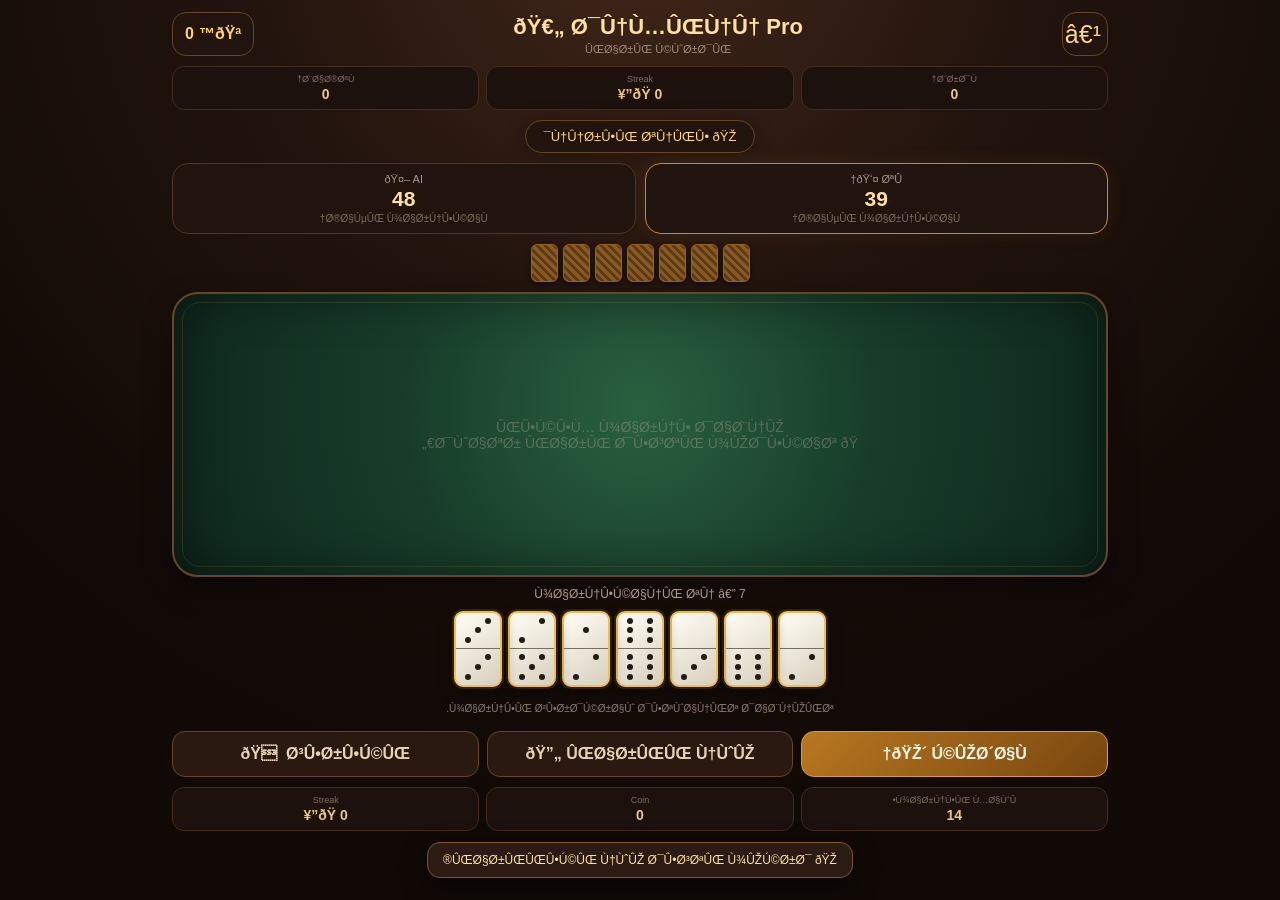
==== commit 7c33cc97: "Update titles and text in index.html" ====
--- a/domino/index.html
+++ b/domino/index.html
@@ -4,7 +4,7 @@
 <meta charset="UTF-8">
 <meta name="viewport" content="width=device-width,initial-scale=1,maximum-scale=1,user-scalable=no,viewport-fit=cover">
 <meta name="theme-color" content="#120b08">
-<title>دۆمینۆ Pro | یاری کوردی</title>
+<title>Ø¯Û†Ù…ÛŒÙ†Û† Pro | ÛŒØ§Ø±ÛŒ Ú©ÙˆØ±Ø¯ÛŒ</title>
 <style>
 :root{--bg:#120b08;--panel:#24150e;--panel2:#2d1b12;--gold:#e3a33c;--gold2:#ffd77a;--muted:#aa9684;--green:#173b29;--green2:#0f2a1d;--line:#694622;--danger:#e8897d;--white:#fff9ed}
 *{box-sizing:border-box;-webkit-tap-highlight-color:transparent}html,body{margin:0;min-height:100%;background:var(--bg);color:#fff;font-family:Tahoma,Arial,sans-serif}body{min-height:100vh;background:radial-gradient(circle at 50% -10%,#422719 0,#21130d 35%,#100906 75%);overflow-x:hidden}button{font:inherit}
@@ -27,49 +27,49 @@
 <body>
 <div class="app">
   <header class="top">
-    <button class="iconbtn" onclick="goHome()" aria-label="گەڕانەوە">‹</button>
-    <div class="title"><h1>🀄 دۆمینۆ Pro</h1><p>یاری کوردی</p></div>
-    <div class="coin">🪙 <span id="coins">0</span></div>
+    <button class="iconbtn" onclick="goHome()" aria-label="Ú¯Û•Ú•Ø§Ù†Û•ÙˆÛ•">â€¹</button>
+    <div class="title"><h1>ðŸ€„ Ø¯Û†Ù…ÛŒÙ†Û† Pro</h1><p>ÛŒØ§Ø±ÛŒ Ú©ÙˆØ±Ø¯ÛŒ</p></div>
+    <div class="coin">ðŸª™ <span id="coins">0</span></div>
   </header>
 
   <div class="stats">
-    <div class="stat"><div class="l">بردن</div><div id="winsTop" class="v">0</div></div>
-    <div class="stat"><div class="l">Streak</div><div id="streakTop" class="v">0 🔥</div></div>
-    <div class="stat"><div class="l">باختن</div><div id="lossesTop" class="v">0</div></div>
+    <div class="stat"><div class="l">Ø¨Ø±Ø¯Ù†</div><div id="winsTop" class="v">0</div></div>
+    <div class="stat"><div class="l">Streak</div><div id="streakTop" class="v">0 ðŸ”¥</div></div>
+    <div class="stat"><div class="l">Ø¨Ø§Ø®ØªÙ†</div><div id="lossesTop" class="v">0</div></div>
   </div>
 
-  <div id="turn" class="turn">نۆرەی تۆیە 🎯</div>
+  <div id="turn" class="turn">Ù†Û†Ø±Û•ÛŒ ØªÛ†ÛŒÛ• ðŸŽ¯</div>
 
   <div class="players">
-    <div id="pCard" class="player active"><div class="name">👤 تۆ</div><div id="pScore" class="score">0</div><div class="mini">خاڵی پارچەکان</div></div>
-    <div id="aCard" class="player"><div class="name">🤖 AI</div><div id="aScore" class="score">0</div><div class="mini">خاڵی پارچەکان</div></div>
+    <div id="pCard" class="player active"><div class="name">ðŸ‘¤ ØªÛ†</div><div id="pScore" class="score">0</div><div class="mini">Ø®Ø§ÚµÛŒ Ù¾Ø§Ø±Ú†Û•Ú©Ø§Ù†</div></div>
+    <div id="aCard" class="player"><div class="name">ðŸ¤– AI</div><div id="aScore" class="score">0</div><div class="mini">Ø®Ø§ÚµÛŒ Ù¾Ø§Ø±Ú†Û•Ú©Ø§Ù†</div></div>
   </div>
 
-  <div id="aiHand" class="aihand" aria-label="پارچەکانی AI"></div>
+  <div id="aiHand" class="aihand" aria-label="Ù¾Ø§Ø±Ú†Û•Ú©Ø§Ù†ÛŒ AI"></div>
 
   <section class="table">
-    <div id="empty" class="empty">یەکەم پارچە دابنێ<br>دواتر یاری دەستی پێدەکات 🀄</div>
+    <div id="empty" class="empty">ÛŒÛ•Ú©Û•Ù… Ù¾Ø§Ø±Ú†Û• Ø¯Ø§Ø¨Ù†ÛŽ<br>Ø¯ÙˆØ§ØªØ± ÛŒØ§Ø±ÛŒ Ø¯Û•Ø³ØªÛŒ Ù¾ÛŽØ¯Û•Ú©Ø§Øª ðŸ€„</div>
     <div id="board" class="board"></div>
   </section>
 
-  <div class="handtitle">پارچەکانی تۆ — <span id="count">7</span></div>
+  <div class="handtitle">Ù¾Ø§Ø±Ú†Û•Ú©Ø§Ù†ÛŒ ØªÛ† â€” <span id="count">7</span></div>
   <div id="hand" class="hand"></div>
-  <div id="hint" class="hint">پارچەی زەردکراو دەتوانیت دابنێیت.</div>
+  <div id="hint" class="hint">Ù¾Ø§Ø±Ú†Û•ÛŒ Ø²Û•Ø±Ø¯Ú©Ø±Ø§Ùˆ Ø¯Û•ØªÙˆØ§Ù†ÛŒØª Ø¯Ø§Ø¨Ù†ÛŽÛŒØª.</div>
 
   <div class="controls">
-    <button id="draw" class="btn primary" onclick="drawPlayer()">🎴 کێشان</button>
-    <button class="btn" onclick="newGame()">🔄 یاریی نوێ</button>
-    <button class="btn" onclick="goHome()">🏠 سەرەکی</button>
+    <button id="draw" class="btn primary" onclick="drawPlayer()">ðŸŽ´ Ú©ÛŽØ´Ø§Ù†</button>
+    <button class="btn" onclick="newGame()">ðŸ”„ ÛŒØ§Ø±ÛŒÛŒ Ù†ÙˆÛŽ</button>
+    <button class="btn" onclick="goHome()">ðŸ  Ø³Û•Ø±Û•Ú©ÛŒ</button>
   </div>
 
   <div class="stats">
-    <div class="stat"><div class="l">پارچەی ماوە</div><div id="stock" class="v">14</div></div>
+    <div class="stat"><div class="l">Ù¾Ø§Ø±Ú†Û•ÛŒ Ù…Ø§ÙˆÛ•</div><div id="stock" class="v">14</div></div>
     <div class="stat"><div class="l">Coin</div><div id="coinsBottom" class="v">0</div></div>
-    <div class="stat"><div class="l">Streak</div><div id="streakBottom" class="v">0 🔥</div></div>
+    <div class="stat"><div class="l">Streak</div><div id="streakBottom" class="v">0 ðŸ”¥</div></div>
   </div>
 </div>
 
-<div id="overlay" class="overlay"><div class="modal"><div id="icon" class="resulticon">🏆</div><h2 id="resultTitle">پیرۆزە!</h2><p id="resultText"></p><div id="reward" class="reward"></div><button class="btn primary" onclick="newGame()">🔄 یارییەکی تر</button><button class="btn" onclick="goHome()">🏠 سەرەکی</button></div></div>
+<div id="overlay" class="overlay"><div class="modal"><div id="icon" class="resulticon">ðŸ†</div><h2 id="resultTitle">Ù¾ÛŒØ±Û†Ø²Û•!</h2><p id="resultText"></p><div id="reward" class="reward"></div><button class="btn primary" onclick="newGame()">ðŸ”„ ÛŒØ§Ø±ÛŒÛŒÛ•Ú©ÛŒ ØªØ±</button><button class="btn" onclick="goHome()">ðŸ  Ø³Û•Ø±Û•Ú©ÛŒ</button></div></div>
 <div id="toast" class="toast"></div>
 
 <script>
@@ -90,7 +90,7 @@
 function newGame(){
   $('overlay').classList.remove('show');ended=false;thinking=false;turn='player';board=[];
   let x=shuffle(makeTiles());player=x.splice(0,7);ai=x.splice(0,7);stock=x;
-  render();beep(420,.07);toast('یارییەکی نوێ دەستی پێکرد 🎮');
+  render();beep(420,.07);toast('ÛŒØ§Ø±ÛŒÛŒÛ•Ú©ÛŒ Ù†ÙˆÛŽ Ø¯Û•Ø³ØªÛŒ Ù¾ÛŽÚ©Ø±Ø¯ ðŸŽ®');
 }
 
 function playable(t){if(!board.length)return true;let l=board[0].a,r=board[board.length-1].b;return t.a===l||t.b===l||t.a===r||t.b===r}
@@ -111,7 +111,7 @@
 function playPlayer(i){
   if(ended||turn!=='player'||thinking)return;
   let t=player[i];if(!t)return;
-  if(!playable(t)){toast('ئەم پارچەیە ناتوانرێت دابنرێت ❌');beep(180,.08);return}
+  if(!playable(t)){toast('Ø¦Û•Ù… Ù¾Ø§Ø±Ú†Û•ÛŒÛ• Ù†Ø§ØªÙˆØ§Ù†Ø±ÛŽØª Ø¯Ø§Ø¨Ù†Ø±ÛŽØª âŒ');beep(180,.08);return}
   place(t);player.splice(i,1);beep(620,.08);vibrate(25);render();
   if(!player.length){finish('player');return}
   turn='ai';render();setTimeout(aiTurn,650);
@@ -119,12 +119,12 @@
 
 function drawPlayer(){
   if(ended||turn!=='player'||thinking)return;
-  if(playableList(player).length&&board.length){toast('پارچەی یاری‌کراوت هەیە 🀄');return}
+  if(playableList(player).length&&board.length){toast('Ù¾Ø§Ø±Ú†Û•ÛŒ ÛŒØ§Ø±ÛŒâ€ŒÚ©Ø±Ø§ÙˆØª Ù‡Û•ÛŒÛ• ðŸ€„');return}
   if(!stock.length){passPlayer();return}
   let t=stock.shift();player.push(t);beep(340,.06);vibrate(18);render();
-  if(playable(t))toast('ئەم پارچەیە دەتوانیت یاری پێ بکەیت ✅');
+  if(playable(t))toast('Ø¦Û•Ù… Ù¾Ø§Ø±Ú†Û•ÛŒÛ• Ø¯Û•ØªÙˆØ§Ù†ÛŒØª ÛŒØ§Ø±ÛŒ Ù¾ÛŽ Ø¨Ú©Û•ÛŒØª âœ…');
   else if(!stock.length&&!playableList(player).length)setTimeout(passPlayer,450);
-  else toast('پارچەیەکت کێشا 🎴');
+  else toast('Ù¾Ø§Ø±Ú†Û•ÛŒÛ•Ú©Øª Ú©ÛŽØ´Ø§ ðŸŽ´');
 }
 
 function passPlayer(){if(ended||turn!=='player')return;if(playableList(player).length||stock.length)return;turn='ai';render();setTimeout(aiTurn,500)}
@@ -134,7 +134,7 @@
   setTimeout(()=>{
     let p=playableList(ai);
     while(!p.length&&stock.length){ai.push(stock.shift());p=playableList(ai)}
-    if(!p.length){thinking=false;turn='player';render();if(!stock.length)checkBlocked();else toast('AI پارچەی گونجاوی نییە');return}
+    if(!p.length){thinking=false;turn='player';render();if(!stock.length)checkBlocked();else toast('AI Ù¾Ø§Ø±Ú†Û•ÛŒ Ú¯ÙˆÙ†Ø¬Ø§ÙˆÛŒ Ù†ÛŒÛŒÛ•');return}
     p.sort((a,b)=>{let ad=(a.a===a.b?4:0)+a.a+a.b,bd=(b.a===b.b?4:0)+b.a+b.b;return bd-ad});
     let t=p[0],i=ai.findIndex(x=>x.id===t.id);place(ai[i]);ai.splice(i,1);thinking=false;beep(520,.07);render();
     if(!ai.length){finish('ai');return}
@@ -149,13 +149,13 @@
   if(w==='player'){
     wins++;streak++;reward=blocked?30:50;coins+=reward;
     localStorage.setItem('yk_domino_wins',wins);localStorage.setItem('yk_coins',coins);localStorage.setItem('yk_domino_streak',streak);
-    $('icon').textContent='🏆';$('resultTitle').textContent='پیرۆزە! تۆ بردتەوە 🎉';$('resultText').textContent=blocked?'بە خاڵی کەمتر بردتەوە.':'هەموو پارچەکانت تەواو کرد.';$('reward').textContent=`🪙 +${reward} Coin • 🔥 Streak ${streak}`;beep(760,.14);vibrate(80);confetti();
+    $('icon').textContent='ðŸ†';$('resultTitle').textContent='Ù¾ÛŒØ±Û†Ø²Û•! ØªÛ† Ø¨Ø±Ø¯ØªÛ•ÙˆÛ• ðŸŽ‰';$('resultText').textContent=blocked?'Ø¨Û• Ø®Ø§ÚµÛŒ Ú©Û•Ù…ØªØ± Ø¨Ø±Ø¯ØªÛ•ÙˆÛ•.':'Ù‡Û•Ù…ÙˆÙˆ Ù¾Ø§Ø±Ú†Û•Ú©Ø§Ù†Øª ØªÛ•ÙˆØ§Ùˆ Ú©Ø±Ø¯.';$('reward').textContent=`ðŸª™ +${reward} Coin â€¢ ðŸ”¥ Streak ${streak}`;beep(760,.14);vibrate(80);confetti();
   }else if(w==='ai'){
     losses++;streak=0;localStorage.setItem('yk_domino_losses',losses);localStorage.setItem('yk_domino_streak',streak);
-    $('icon').textContent='🤖';$('resultTitle').textContent='AI بردی';$('resultText').textContent=blocked?'AI خاڵی کەمتر بوو.':'AI هەموو پارچەکانی تەواو کرد.';$('reward').textContent='🪙 +0 Coin';beep(220,.14);
+    $('icon').textContent='ðŸ¤–';$('resultTitle').textContent='AI Ø¨Ø±Ø¯ÛŒ';$('resultText').textContent=blocked?'AI Ø®Ø§ÚµÛŒ Ú©Û•Ù…ØªØ± Ø¨ÙˆÙˆ.':'AI Ù‡Û•Ù…ÙˆÙˆ Ù¾Ø§Ø±Ú†Û•Ú©Ø§Ù†ÛŒ ØªÛ•ÙˆØ§Ùˆ Ú©Ø±Ø¯.';$('reward').textContent='ðŸª™ +0 Coin';beep(220,.14);
   }else{
     coins+=10;streak=0;localStorage.setItem('yk_coins',coins);localStorage.setItem('yk_domino_streak',streak);
-    $('icon').textContent='🤝';$('resultTitle').textContent='یەکسان بوو';$('resultText').textContent='خاڵەکان یەکسان بوون.';$('reward').textContent='🪙 +10 Coin';beep(420,.1);
+    $('icon').textContent='ðŸ¤';$('resultTitle').textContent='ÛŒÛ•Ú©Ø³Ø§Ù† Ø¨ÙˆÙˆ';$('resultText').textContent='Ø®Ø§ÚµÛ•Ú©Ø§Ù† ÛŒÛ•Ú©Ø³Ø§Ù† Ø¨ÙˆÙˆÙ†.';$('reward').textContent='ðŸª™ +10 Coin';beep(420,.1);
   }
   updateStorage();setTimeout(()=>$('overlay').classList.add('show'),350);
 }
@@ -165,20 +165,20 @@
 
 function render(){renderBoard();renderHand();renderAI();update()}
 function renderBoard(){let b=$('board');b.innerHTML='';$('empty').style.display=board.length?'none':'grid';board.forEach(t=>b.appendChild(tileEl(t)));requestAnimationFrame(()=>b.scrollLeft=b.scrollWidth)}
-function renderHand(){let h=$('hand');h.innerHTML='';player.forEach((t,i)=>{let e=tileEl(t);if(turn==='player'&&playable(t)&&!thinking)e.classList.add('playable');else if(turn==='player')e.classList.add('disabled');e.onclick=()=>playPlayer(i);h.appendChild(e)});$('count').textContent=player.length)}
+function renderHand(){let h=$('hand');h.innerHTML='';player.forEach((t,i)=>{let e=tileEl(t);if(turn==='player'&&playable(t)&&!thinking)e.classList.add('playable');else if(turn==='player')e.classList.add('disabled');e.onclick=()=>playPlayer(i);h.appendChild(e)});$('count').textContent=player.length}
 function renderAI(){let h=$('aiHand');h.innerHTML='';for(let i=0;i<ai.length;i++){let e=document.createElement('div');e.className='backtile';e.style.animationDelay=(i*35)+'ms';h.appendChild(e)}}
 
 function update(){
-  $('turn').textContent=ended?'یاری کۆتایی هات 🏁':thinking?'AI بیر دەکاتەوە... 🤖':turn==='player'?'نۆرەی تۆیە 🎯':'نۆرەی AI ـە 🤖';
+  $('turn').textContent=ended?'ÛŒØ§Ø±ÛŒ Ú©Û†ØªØ§ÛŒÛŒ Ù‡Ø§Øª ðŸ':thinking?'AI Ø¨ÛŒØ± Ø¯Û•Ú©Ø§ØªÛ•ÙˆÛ•... ðŸ¤–':turn==='player'?'Ù†Û†Ø±Û•ÛŒ ØªÛ†ÛŒÛ• ðŸŽ¯':'Ù†Û†Ø±Û•ÛŒ AI Ù€Û• ðŸ¤–';
   $('turn').className='turn '+(ended?'end':turn==='ai'?'ai':'')+(thinking?' thinking':'');
   $('pCard').classList.toggle('active',turn==='player'&&!ended);$('aCard').classList.toggle('active',turn==='ai'&&!ended);
   $('pScore').textContent=pips(player);$('aScore').textContent=pips(ai);$('stock').textContent=stock.length;
   $('draw').disabled=!(turn==='player'&&!ended&&!thinking&&(!board.length||!playableList(player).length)&&stock.length);
-  $('hint').textContent=turn==='player'&&!ended?(playableList(player).length?'پارچەی زەردکراو دەتوانیت دابنێیت.':'هیچ پارچەیەکی گونجاو نییە؛ کێشان بکە 🎴'):'چاوەڕێی نۆرەکە بکە...';
+  $('hint').textContent=turn==='player'&&!ended?(playableList(player).length?'Ù¾Ø§Ø±Ú†Û•ÛŒ Ø²Û•Ø±Ø¯Ú©Ø±Ø§Ùˆ Ø¯Û•ØªÙˆØ§Ù†ÛŒØª Ø¯Ø§Ø¨Ù†ÛŽÛŒØª.':'Ù‡ÛŒÚ† Ù¾Ø§Ø±Ú†Û•ÛŒÛ•Ú©ÛŒ Ú¯ÙˆÙ†Ø¬Ø§Ùˆ Ù†ÛŒÛŒÛ•Ø› Ú©ÛŽØ´Ø§Ù† Ø¨Ú©Û• ðŸŽ´'):'Ú†Ø§ÙˆÛ•Ú•ÛŽÛŒ Ù†Û†Ø±Û•Ú©Û• Ø¨Ú©Û•...';
   updateStorage();
 }
 function updateStorage(){
-  $('coins').textContent=coins;$('coinsBottom').textContent=coins;$('winsTop').textContent=wins;$('lossesTop').textContent=losses;$('streakTop').textContent=streak+' 🔥';$('streakBottom').textContent=streak+' 🔥';
+  $('coins').textContent=coins;$('coinsBottom').textContent=coins;$('winsTop').textContent=wins;$('lossesTop').textContent=losses;$('streakTop').textContent=streak+' ðŸ”¥';$('streakBottom').textContent=streak+' ðŸ”¥';
 }
 function toast(m){let t=$('toast');t.textContent=m;t.classList.add('show');clearTimeout(toastTimer);toastTimer=setTimeout(()=>t.classList.remove('show'),1700)}
 function confetti(){for(let i=0;i<22;i++){let s=document.createElement('i');s.className='spark';s.style.left=(45+Math.random()*10)+'%';s.style.top='42%';s.style.setProperty('--x',((Math.random()-.5)*280)+'px');s.style.setProperty('--y',(120+Math.random()*300)+'px');s.style.transform='rotate('+Math.random()*180+'deg)';document.body.appendChild(s);setTimeout(()=>s.remove(),950)}}
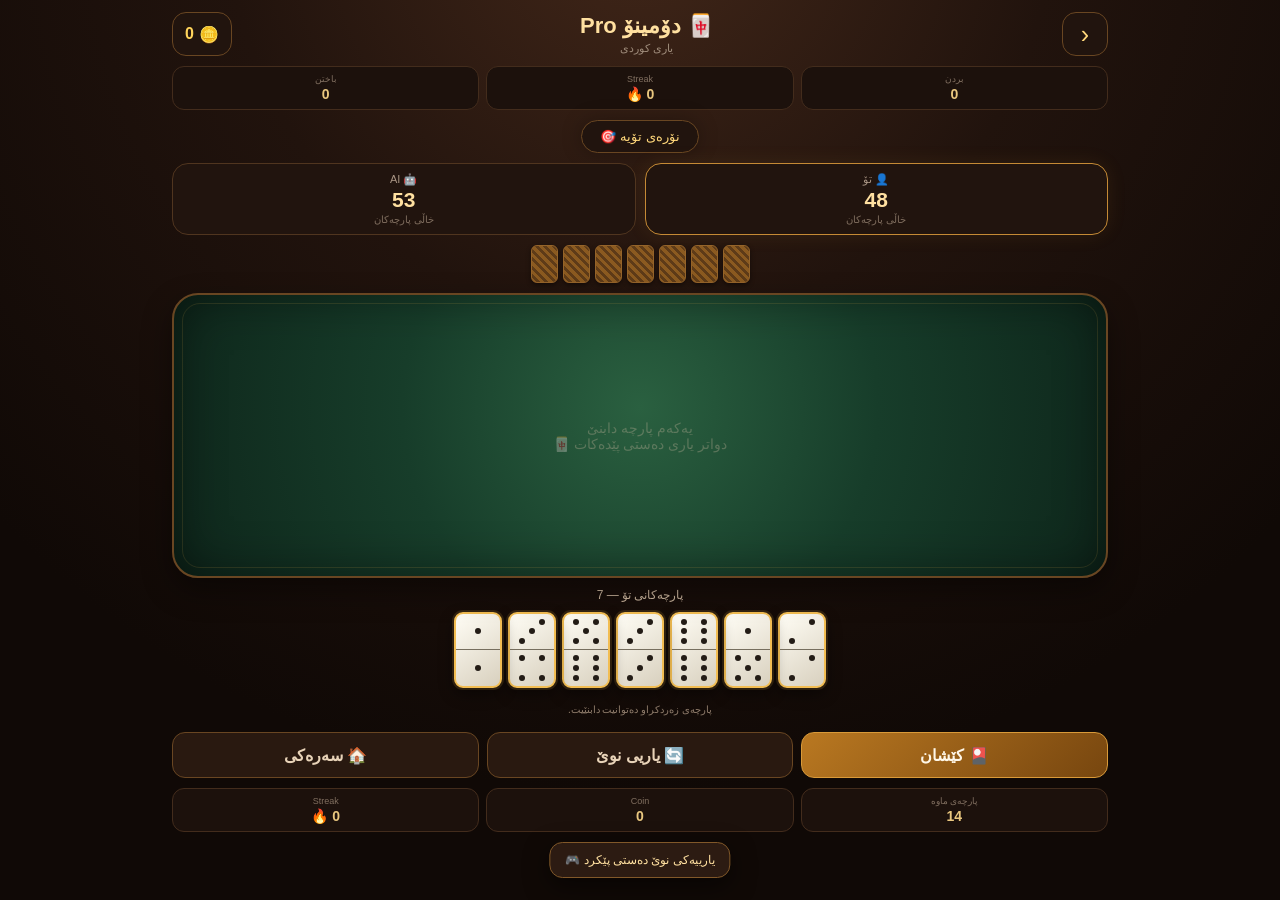
==== commit 5f51d970: "Update HTML content with Unicode characters" ====
--- a/domino/index.html
+++ b/domino/index.html
@@ -4,7 +4,7 @@
 <meta charset="UTF-8">
 <meta name="viewport" content="width=device-width,initial-scale=1,maximum-scale=1,user-scalable=no,viewport-fit=cover">
 <meta name="theme-color" content="#120b08">
-<title>Ø¯Û†Ù…ÛŒÙ†Û† Pro | ÛŒØ§Ø±ÛŒ Ú©ÙˆØ±Ø¯ÛŒ</title>
+<title>&#x62F;&#x6C6;&#x645;&#x6CC;&#x646;&#x6C6; Pro | &#x6CC;&#x627;&#x631;&#x6CC; &#x6A9;&#x648;&#x631;&#x62F;&#x6CC;</title>
 <style>
 :root{--bg:#120b08;--panel:#24150e;--panel2:#2d1b12;--gold:#e3a33c;--gold2:#ffd77a;--muted:#aa9684;--green:#173b29;--green2:#0f2a1d;--line:#694622;--danger:#e8897d;--white:#fff9ed}
 *{box-sizing:border-box;-webkit-tap-highlight-color:transparent}html,body{margin:0;min-height:100%;background:var(--bg);color:#fff;font-family:Tahoma,Arial,sans-serif}body{min-height:100vh;background:radial-gradient(circle at 50% -10%,#422719 0,#21130d 35%,#100906 75%);overflow-x:hidden}button{font:inherit}
@@ -27,49 +27,49 @@
 <body>
 <div class="app">
   <header class="top">
-    <button class="iconbtn" onclick="goHome()" aria-label="Ú¯Û•Ú•Ø§Ù†Û•ÙˆÛ•">â€¹</button>
-    <div class="title"><h1>ðŸ€„ Ø¯Û†Ù…ÛŒÙ†Û† Pro</h1><p>ÛŒØ§Ø±ÛŒ Ú©ÙˆØ±Ø¯ÛŒ</p></div>
-    <div class="coin">ðŸª™ <span id="coins">0</span></div>
+    <button class="iconbtn" onclick="goHome()" aria-label="&#x6AF;&#x6D5;&#x695;&#x627;&#x646;&#x6D5;&#x648;&#x6D5;">&#x2039;</button>
+    <div class="title"><h1>&#x1F004; &#x62F;&#x6C6;&#x645;&#x6CC;&#x646;&#x6C6; Pro</h1><p>&#x6CC;&#x627;&#x631;&#x6CC; &#x6A9;&#x648;&#x631;&#x62F;&#x6CC;</p></div>
+    <div class="coin">&#x1FA99; <span id="coins">0</span></div>
   </header>
 
   <div class="stats">
-    <div class="stat"><div class="l">Ø¨Ø±Ø¯Ù†</div><div id="winsTop" class="v">0</div></div>
-    <div class="stat"><div class="l">Streak</div><div id="streakTop" class="v">0 ðŸ”¥</div></div>
-    <div class="stat"><div class="l">Ø¨Ø§Ø®ØªÙ†</div><div id="lossesTop" class="v">0</div></div>
+    <div class="stat"><div class="l">&#x628;&#x631;&#x62F;&#x646;</div><div id="winsTop" class="v">0</div></div>
+    <div class="stat"><div class="l">Streak</div><div id="streakTop" class="v">0 &#x1F525;</div></div>
+    <div class="stat"><div class="l">&#x628;&#x627;&#x62E;&#x62A;&#x646;</div><div id="lossesTop" class="v">0</div></div>
   </div>
 
-  <div id="turn" class="turn">Ù†Û†Ø±Û•ÛŒ ØªÛ†ÛŒÛ• ðŸŽ¯</div>
+  <div id="turn" class="turn">&#x646;&#x6C6;&#x631;&#x6D5;&#x6CC; &#x62A;&#x6C6;&#x6CC;&#x6D5; &#x1F3AF;</div>
 
   <div class="players">
-    <div id="pCard" class="player active"><div class="name">ðŸ‘¤ ØªÛ†</div><div id="pScore" class="score">0</div><div class="mini">Ø®Ø§ÚµÛŒ Ù¾Ø§Ø±Ú†Û•Ú©Ø§Ù†</div></div>
-    <div id="aCard" class="player"><div class="name">ðŸ¤– AI</div><div id="aScore" class="score">0</div><div class="mini">Ø®Ø§ÚµÛŒ Ù¾Ø§Ø±Ú†Û•Ú©Ø§Ù†</div></div>
+    <div id="pCard" class="player active"><div class="name">&#x1F464; &#x62A;&#x6C6;</div><div id="pScore" class="score">0</div><div class="mini">&#x62E;&#x627;&#x6B5;&#x6CC; &#x67E;&#x627;&#x631;&#x686;&#x6D5;&#x6A9;&#x627;&#x646;</div></div>
+    <div id="aCard" class="player"><div class="name">&#x1F916; AI</div><div id="aScore" class="score">0</div><div class="mini">&#x62E;&#x627;&#x6B5;&#x6CC; &#x67E;&#x627;&#x631;&#x686;&#x6D5;&#x6A9;&#x627;&#x646;</div></div>
   </div>
 
-  <div id="aiHand" class="aihand" aria-label="Ù¾Ø§Ø±Ú†Û•Ú©Ø§Ù†ÛŒ AI"></div>
+  <div id="aiHand" class="aihand" aria-label="&#x67E;&#x627;&#x631;&#x686;&#x6D5;&#x6A9;&#x627;&#x646;&#x6CC; AI"></div>
 
   <section class="table">
-    <div id="empty" class="empty">ÛŒÛ•Ú©Û•Ù… Ù¾Ø§Ø±Ú†Û• Ø¯Ø§Ø¨Ù†ÛŽ<br>Ø¯ÙˆØ§ØªØ± ÛŒØ§Ø±ÛŒ Ø¯Û•Ø³ØªÛŒ Ù¾ÛŽØ¯Û•Ú©Ø§Øª ðŸ€„</div>
+    <div id="empty" class="empty">&#x6CC;&#x6D5;&#x6A9;&#x6D5;&#x645; &#x67E;&#x627;&#x631;&#x686;&#x6D5; &#x62F;&#x627;&#x628;&#x646;&#x6CE;<br>&#x62F;&#x648;&#x627;&#x62A;&#x631; &#x6CC;&#x627;&#x631;&#x6CC; &#x62F;&#x6D5;&#x633;&#x62A;&#x6CC; &#x67E;&#x6CE;&#x62F;&#x6D5;&#x6A9;&#x627;&#x62A; &#x1F004;</div>
     <div id="board" class="board"></div>
   </section>
 
-  <div class="handtitle">Ù¾Ø§Ø±Ú†Û•Ú©Ø§Ù†ÛŒ ØªÛ† â€” <span id="count">7</span></div>
+  <div class="handtitle">&#x67E;&#x627;&#x631;&#x686;&#x6D5;&#x6A9;&#x627;&#x646;&#x6CC; &#x62A;&#x6C6; &#x2014; <span id="count">7</span></div>
   <div id="hand" class="hand"></div>
-  <div id="hint" class="hint">Ù¾Ø§Ø±Ú†Û•ÛŒ Ø²Û•Ø±Ø¯Ú©Ø±Ø§Ùˆ Ø¯Û•ØªÙˆØ§Ù†ÛŒØª Ø¯Ø§Ø¨Ù†ÛŽÛŒØª.</div>
+  <div id="hint" class="hint">&#x67E;&#x627;&#x631;&#x686;&#x6D5;&#x6CC; &#x632;&#x6D5;&#x631;&#x62F;&#x6A9;&#x631;&#x627;&#x648; &#x62F;&#x6D5;&#x62A;&#x648;&#x627;&#x646;&#x6CC;&#x62A; &#x62F;&#x627;&#x628;&#x646;&#x6CE;&#x6CC;&#x62A;.</div>
 
   <div class="controls">
-    <button id="draw" class="btn primary" onclick="drawPlayer()">ðŸŽ´ Ú©ÛŽØ´Ø§Ù†</button>
-    <button class="btn" onclick="newGame()">ðŸ”„ ÛŒØ§Ø±ÛŒÛŒ Ù†ÙˆÛŽ</button>
-    <button class="btn" onclick="goHome()">ðŸ  Ø³Û•Ø±Û•Ú©ÛŒ</button>
+    <button id="draw" class="btn primary" onclick="drawPlayer()">&#x1F3B4; &#x6A9;&#x6CE;&#x634;&#x627;&#x646;</button>
+    <button class="btn" onclick="newGame()">&#x1F504; &#x6CC;&#x627;&#x631;&#x6CC;&#x6CC; &#x646;&#x648;&#x6CE;</button>
+    <button class="btn" onclick="goHome()">&#x1F3E0; &#x633;&#x6D5;&#x631;&#x6D5;&#x6A9;&#x6CC;</button>
   </div>
 
   <div class="stats">
-    <div class="stat"><div class="l">Ù¾Ø§Ø±Ú†Û•ÛŒ Ù…Ø§ÙˆÛ•</div><div id="stock" class="v">14</div></div>
+    <div class="stat"><div class="l">&#x67E;&#x627;&#x631;&#x686;&#x6D5;&#x6CC; &#x645;&#x627;&#x648;&#x6D5;</div><div id="stock" class="v">14</div></div>
     <div class="stat"><div class="l">Coin</div><div id="coinsBottom" class="v">0</div></div>
-    <div class="stat"><div class="l">Streak</div><div id="streakBottom" class="v">0 ðŸ”¥</div></div>
+    <div class="stat"><div class="l">Streak</div><div id="streakBottom" class="v">0 &#x1F525;</div></div>
   </div>
 </div>
 
-<div id="overlay" class="overlay"><div class="modal"><div id="icon" class="resulticon">ðŸ†</div><h2 id="resultTitle">Ù¾ÛŒØ±Û†Ø²Û•!</h2><p id="resultText"></p><div id="reward" class="reward"></div><button class="btn primary" onclick="newGame()">ðŸ”„ ÛŒØ§Ø±ÛŒÛŒÛ•Ú©ÛŒ ØªØ±</button><button class="btn" onclick="goHome()">ðŸ  Ø³Û•Ø±Û•Ú©ÛŒ</button></div></div>
+<div id="overlay" class="overlay"><div class="modal"><div id="icon" class="resulticon">&#x1F3C6;</div><h2 id="resultTitle">&#x67E;&#x6CC;&#x631;&#x6C6;&#x632;&#x6D5;!</h2><p id="resultText"></p><div id="reward" class="reward"></div><button class="btn primary" onclick="newGame()">&#x1F504; &#x6CC;&#x627;&#x631;&#x6CC;&#x6CC;&#x6D5;&#x6A9;&#x6CC; &#x62A;&#x631;</button><button class="btn" onclick="goHome()">&#x1F3E0; &#x633;&#x6D5;&#x631;&#x6D5;&#x6A9;&#x6CC;</button></div></div>
 <div id="toast" class="toast"></div>
 
 <script>
@@ -90,7 +90,7 @@
 function newGame(){
   $('overlay').classList.remove('show');ended=false;thinking=false;turn='player';board=[];
   let x=shuffle(makeTiles());player=x.splice(0,7);ai=x.splice(0,7);stock=x;
-  render();beep(420,.07);toast('ÛŒØ§Ø±ÛŒÛŒÛ•Ú©ÛŒ Ù†ÙˆÛŽ Ø¯Û•Ø³ØªÛŒ Ù¾ÛŽÚ©Ø±Ø¯ ðŸŽ®');
+  render();beep(420,.07);toast('\u{6cc}\u{627}\u{631}\u{6cc}\u{6cc}\u{6d5}\u{6a9}\u{6cc} \u{646}\u{648}\u{6ce} \u{62f}\u{6d5}\u{633}\u{62a}\u{6cc} \u{67e}\u{6ce}\u{6a9}\u{631}\u{62f} \u{1f3ae}');
 }
 
 function playable(t){if(!board.length)return true;let l=board[0].a,r=board[board.length-1].b;return t.a===l||t.b===l||t.a===r||t.b===r}
@@ -111,7 +111,7 @@
 function playPlayer(i){
   if(ended||turn!=='player'||thinking)return;
   let t=player[i];if(!t)return;
-  if(!playable(t)){toast('Ø¦Û•Ù… Ù¾Ø§Ø±Ú†Û•ÛŒÛ• Ù†Ø§ØªÙˆØ§Ù†Ø±ÛŽØª Ø¯Ø§Ø¨Ù†Ø±ÛŽØª âŒ');beep(180,.08);return}
+  if(!playable(t)){toast('\u{626}\u{6d5}\u{645} \u{67e}\u{627}\u{631}\u{686}\u{6d5}\u{6cc}\u{6d5} \u{646}\u{627}\u{62a}\u{648}\u{627}\u{646}\u{631}\u{6ce}\u{62a} \u{62f}\u{627}\u{628}\u{646}\u{631}\u{6ce}\u{62a} \u{274c}');beep(180,.08);return}
   place(t);player.splice(i,1);beep(620,.08);vibrate(25);render();
   if(!player.length){finish('player');return}
   turn='ai';render();setTimeout(aiTurn,650);
@@ -119,12 +119,12 @@
 
 function drawPlayer(){
   if(ended||turn!=='player'||thinking)return;
-  if(playableList(player).length&&board.length){toast('Ù¾Ø§Ø±Ú†Û•ÛŒ ÛŒØ§Ø±ÛŒâ€ŒÚ©Ø±Ø§ÙˆØª Ù‡Û•ÛŒÛ• ðŸ€„');return}
+  if(playableList(player).length&&board.length){toast('\u{67e}\u{627}\u{631}\u{686}\u{6d5}\u{6cc} \u{6cc}\u{627}\u{631}\u{6cc}\u{200c}\u{6a9}\u{631}\u{627}\u{648}\u{62a} \u{647}\u{6d5}\u{6cc}\u{6d5} \u{1f004}');return}
   if(!stock.length){passPlayer();return}
   let t=stock.shift();player.push(t);beep(340,.06);vibrate(18);render();
-  if(playable(t))toast('Ø¦Û•Ù… Ù¾Ø§Ø±Ú†Û•ÛŒÛ• Ø¯Û•ØªÙˆØ§Ù†ÛŒØª ÛŒØ§Ø±ÛŒ Ù¾ÛŽ Ø¨Ú©Û•ÛŒØª âœ…');
+  if(playable(t))toast('\u{626}\u{6d5}\u{645} \u{67e}\u{627}\u{631}\u{686}\u{6d5}\u{6cc}\u{6d5} \u{62f}\u{6d5}\u{62a}\u{648}\u{627}\u{646}\u{6cc}\u{62a} \u{6cc}\u{627}\u{631}\u{6cc} \u{67e}\u{6ce} \u{628}\u{6a9}\u{6d5}\u{6cc}\u{62a} \u{2705}');
   else if(!stock.length&&!playableList(player).length)setTimeout(passPlayer,450);
-  else toast('Ù¾Ø§Ø±Ú†Û•ÛŒÛ•Ú©Øª Ú©ÛŽØ´Ø§ ðŸŽ´');
+  else toast('\u{67e}\u{627}\u{631}\u{686}\u{6d5}\u{6cc}\u{6d5}\u{6a9}\u{62a} \u{6a9}\u{6ce}\u{634}\u{627} \u{1f3b4}');
 }
 
 function passPlayer(){if(ended||turn!=='player')return;if(playableList(player).length||stock.length)return;turn='ai';render();setTimeout(aiTurn,500)}
@@ -134,7 +134,7 @@
   setTimeout(()=>{
     let p=playableList(ai);
     while(!p.length&&stock.length){ai.push(stock.shift());p=playableList(ai)}
-    if(!p.length){thinking=false;turn='player';render();if(!stock.length)checkBlocked();else toast('AI Ù¾Ø§Ø±Ú†Û•ÛŒ Ú¯ÙˆÙ†Ø¬Ø§ÙˆÛŒ Ù†ÛŒÛŒÛ•');return}
+    if(!p.length){thinking=false;turn='player';render();if(!stock.length)checkBlocked();else toast('AI \u{67e}\u{627}\u{631}\u{686}\u{6d5}\u{6cc} \u{6af}\u{648}\u{646}\u{62c}\u{627}\u{648}\u{6cc} \u{646}\u{6cc}\u{6cc}\u{6d5}');return}
     p.sort((a,b)=>{let ad=(a.a===a.b?4:0)+a.a+a.b,bd=(b.a===b.b?4:0)+b.a+b.b;return bd-ad});
     let t=p[0],i=ai.findIndex(x=>x.id===t.id);place(ai[i]);ai.splice(i,1);thinking=false;beep(520,.07);render();
     if(!ai.length){finish('ai');return}
@@ -149,13 +149,13 @@
   if(w==='player'){
     wins++;streak++;reward=blocked?30:50;coins+=reward;
     localStorage.setItem('yk_domino_wins',wins);localStorage.setItem('yk_coins',coins);localStorage.setItem('yk_domino_streak',streak);
-    $('icon').textContent='ðŸ†';$('resultTitle').textContent='Ù¾ÛŒØ±Û†Ø²Û•! ØªÛ† Ø¨Ø±Ø¯ØªÛ•ÙˆÛ• ðŸŽ‰';$('resultText').textContent=blocked?'Ø¨Û• Ø®Ø§ÚµÛŒ Ú©Û•Ù…ØªØ± Ø¨Ø±Ø¯ØªÛ•ÙˆÛ•.':'Ù‡Û•Ù…ÙˆÙˆ Ù¾Ø§Ø±Ú†Û•Ú©Ø§Ù†Øª ØªÛ•ÙˆØ§Ùˆ Ú©Ø±Ø¯.';$('reward').textContent=`ðŸª™ +${reward} Coin â€¢ ðŸ”¥ Streak ${streak}`;beep(760,.14);vibrate(80);confetti();
+    $('icon').textContent='\u{1f3c6}';$('resultTitle').textContent='\u{67e}\u{6cc}\u{631}\u{6c6}\u{632}\u{6d5}! \u{62a}\u{6c6} \u{628}\u{631}\u{62f}\u{62a}\u{6d5}\u{648}\u{6d5} \u{1f389}';$('resultText').textContent=blocked?'\u{628}\u{6d5} \u{62e}\u{627}\u{6b5}\u{6cc} \u{6a9}\u{6d5}\u{645}\u{62a}\u{631} \u{628}\u{631}\u{62f}\u{62a}\u{6d5}\u{648}\u{6d5}.':'\u{647}\u{6d5}\u{645}\u{648}\u{648} \u{67e}\u{627}\u{631}\u{686}\u{6d5}\u{6a9}\u{627}\u{646}\u{62a} \u{62a}\u{6d5}\u{648}\u{627}\u{648} \u{6a9}\u{631}\u{62f}.';$('reward').textContent=`\u{1fa99} +${reward} Coin \u{2022} \u{1f525} Streak ${streak}`;beep(760,.14);vibrate(80);confetti();
   }else if(w==='ai'){
     losses++;streak=0;localStorage.setItem('yk_domino_losses',losses);localStorage.setItem('yk_domino_streak',streak);
-    $('icon').textContent='ðŸ¤–';$('resultTitle').textContent='AI Ø¨Ø±Ø¯ÛŒ';$('resultText').textContent=blocked?'AI Ø®Ø§ÚµÛŒ Ú©Û•Ù…ØªØ± Ø¨ÙˆÙˆ.':'AI Ù‡Û•Ù…ÙˆÙˆ Ù¾Ø§Ø±Ú†Û•Ú©Ø§Ù†ÛŒ ØªÛ•ÙˆØ§Ùˆ Ú©Ø±Ø¯.';$('reward').textContent='ðŸª™ +0 Coin';beep(220,.14);
+    $('icon').textContent='\u{1f916}';$('resultTitle').textContent='AI \u{628}\u{631}\u{62f}\u{6cc}';$('resultText').textContent=blocked?'AI \u{62e}\u{627}\u{6b5}\u{6cc} \u{6a9}\u{6d5}\u{645}\u{62a}\u{631} \u{628}\u{648}\u{648}.':'AI \u{647}\u{6d5}\u{645}\u{648}\u{648} \u{67e}\u{627}\u{631}\u{686}\u{6d5}\u{6a9}\u{627}\u{646}\u{6cc} \u{62a}\u{6d5}\u{648}\u{627}\u{648} \u{6a9}\u{631}\u{62f}.';$('reward').textContent='\u{1fa99} +0 Coin';beep(220,.14);
   }else{
     coins+=10;streak=0;localStorage.setItem('yk_coins',coins);localStorage.setItem('yk_domino_streak',streak);
-    $('icon').textContent='ðŸ¤';$('resultTitle').textContent='ÛŒÛ•Ú©Ø³Ø§Ù† Ø¨ÙˆÙˆ';$('resultText').textContent='Ø®Ø§ÚµÛ•Ú©Ø§Ù† ÛŒÛ•Ú©Ø³Ø§Ù† Ø¨ÙˆÙˆÙ†.';$('reward').textContent='ðŸª™ +10 Coin';beep(420,.1);
+    $('icon').textContent='\u{1f91d}';$('resultTitle').textContent='\u{6cc}\u{6d5}\u{6a9}\u{633}\u{627}\u{646} \u{628}\u{648}\u{648}';$('resultText').textContent='\u{62e}\u{627}\u{6b5}\u{6d5}\u{6a9}\u{627}\u{646} \u{6cc}\u{6d5}\u{6a9}\u{633}\u{627}\u{646} \u{628}\u{648}\u{648}\u{646}.';$('reward').textContent='\u{1fa99} +10 Coin';beep(420,.1);
   }
   updateStorage();setTimeout(()=>$('overlay').classList.add('show'),350);
 }
@@ -169,16 +169,16 @@
 function renderAI(){let h=$('aiHand');h.innerHTML='';for(let i=0;i<ai.length;i++){let e=document.createElement('div');e.className='backtile';e.style.animationDelay=(i*35)+'ms';h.appendChild(e)}}
 
 function update(){
-  $('turn').textContent=ended?'ÛŒØ§Ø±ÛŒ Ú©Û†ØªØ§ÛŒÛŒ Ù‡Ø§Øª ðŸ':thinking?'AI Ø¨ÛŒØ± Ø¯Û•Ú©Ø§ØªÛ•ÙˆÛ•... ðŸ¤–':turn==='player'?'Ù†Û†Ø±Û•ÛŒ ØªÛ†ÛŒÛ• ðŸŽ¯':'Ù†Û†Ø±Û•ÛŒ AI Ù€Û• ðŸ¤–';
+  $('turn').textContent=ended?'\u{6cc}\u{627}\u{631}\u{6cc} \u{6a9}\u{6c6}\u{62a}\u{627}\u{6cc}\u{6cc} \u{647}\u{627}\u{62a} \u{1f3c1}':thinking?'AI \u{628}\u{6cc}\u{631} \u{62f}\u{6d5}\u{6a9}\u{627}\u{62a}\u{6d5}\u{648}\u{6d5}... \u{1f916}':turn==='player'?'\u{646}\u{6c6}\u{631}\u{6d5}\u{6cc} \u{62a}\u{6c6}\u{6cc}\u{6d5} \u{1f3af}':'\u{646}\u{6c6}\u{631}\u{6d5}\u{6cc} AI \u{640}\u{6d5} \u{1f916}';
   $('turn').className='turn '+(ended?'end':turn==='ai'?'ai':'')+(thinking?' thinking':'');
   $('pCard').classList.toggle('active',turn==='player'&&!ended);$('aCard').classList.toggle('active',turn==='ai'&&!ended);
   $('pScore').textContent=pips(player);$('aScore').textContent=pips(ai);$('stock').textContent=stock.length;
   $('draw').disabled=!(turn==='player'&&!ended&&!thinking&&(!board.length||!playableList(player).length)&&stock.length);
-  $('hint').textContent=turn==='player'&&!ended?(playableList(player).length?'Ù¾Ø§Ø±Ú†Û•ÛŒ Ø²Û•Ø±Ø¯Ú©Ø±Ø§Ùˆ Ø¯Û•ØªÙˆØ§Ù†ÛŒØª Ø¯Ø§Ø¨Ù†ÛŽÛŒØª.':'Ù‡ÛŒÚ† Ù¾Ø§Ø±Ú†Û•ÛŒÛ•Ú©ÛŒ Ú¯ÙˆÙ†Ø¬Ø§Ùˆ Ù†ÛŒÛŒÛ•Ø› Ú©ÛŽØ´Ø§Ù† Ø¨Ú©Û• ðŸŽ´'):'Ú†Ø§ÙˆÛ•Ú•ÛŽÛŒ Ù†Û†Ø±Û•Ú©Û• Ø¨Ú©Û•...';
+  $('hint').textContent=turn==='player'&&!ended?(playableList(player).length?'\u{67e}\u{627}\u{631}\u{686}\u{6d5}\u{6cc} \u{632}\u{6d5}\u{631}\u{62f}\u{6a9}\u{631}\u{627}\u{648} \u{62f}\u{6d5}\u{62a}\u{648}\u{627}\u{646}\u{6cc}\u{62a} \u{62f}\u{627}\u{628}\u{646}\u{6ce}\u{6cc}\u{62a}.':'\u{647}\u{6cc}\u{686} \u{67e}\u{627}\u{631}\u{686}\u{6d5}\u{6cc}\u{6d5}\u{6a9}\u{6cc} \u{6af}\u{648}\u{646}\u{62c}\u{627}\u{648} \u{646}\u{6cc}\u{6cc}\u{6d5}\u{61b} \u{6a9}\u{6ce}\u{634}\u{627}\u{646} \u{628}\u{6a9}\u{6d5} \u{1f3b4}'):'\u{686}\u{627}\u{648}\u{6d5}\u{695}\u{6ce}\u{6cc} \u{646}\u{6c6}\u{631}\u{6d5}\u{6a9}\u{6d5} \u{628}\u{6a9}\u{6d5}...';
   updateStorage();
 }
 function updateStorage(){
-  $('coins').textContent=coins;$('coinsBottom').textContent=coins;$('winsTop').textContent=wins;$('lossesTop').textContent=losses;$('streakTop').textContent=streak+' ðŸ”¥';$('streakBottom').textContent=streak+' ðŸ”¥';
+  $('coins').textContent=coins;$('coinsBottom').textContent=coins;$('winsTop').textContent=wins;$('lossesTop').textContent=losses;$('streakTop').textContent=streak+' \u{1f525}';$('streakBottom').textContent=streak+' \u{1f525}';
 }
 function toast(m){let t=$('toast');t.textContent=m;t.classList.add('show');clearTimeout(toastTimer);toastTimer=setTimeout(()=>t.classList.remove('show'),1700)}
 function confetti(){for(let i=0;i<22;i++){let s=document.createElement('i');s.className='spark';s.style.left=(45+Math.random()*10)+'%';s.style.top='42%';s.style.setProperty('--x',((Math.random()-.5)*280)+'px');s.style.setProperty('--y',(120+Math.random()*300)+'px');s.style.transform='rotate('+Math.random()*180+'deg)';document.body.appendChild(s);setTimeout(()=>s.remove(),950)}}
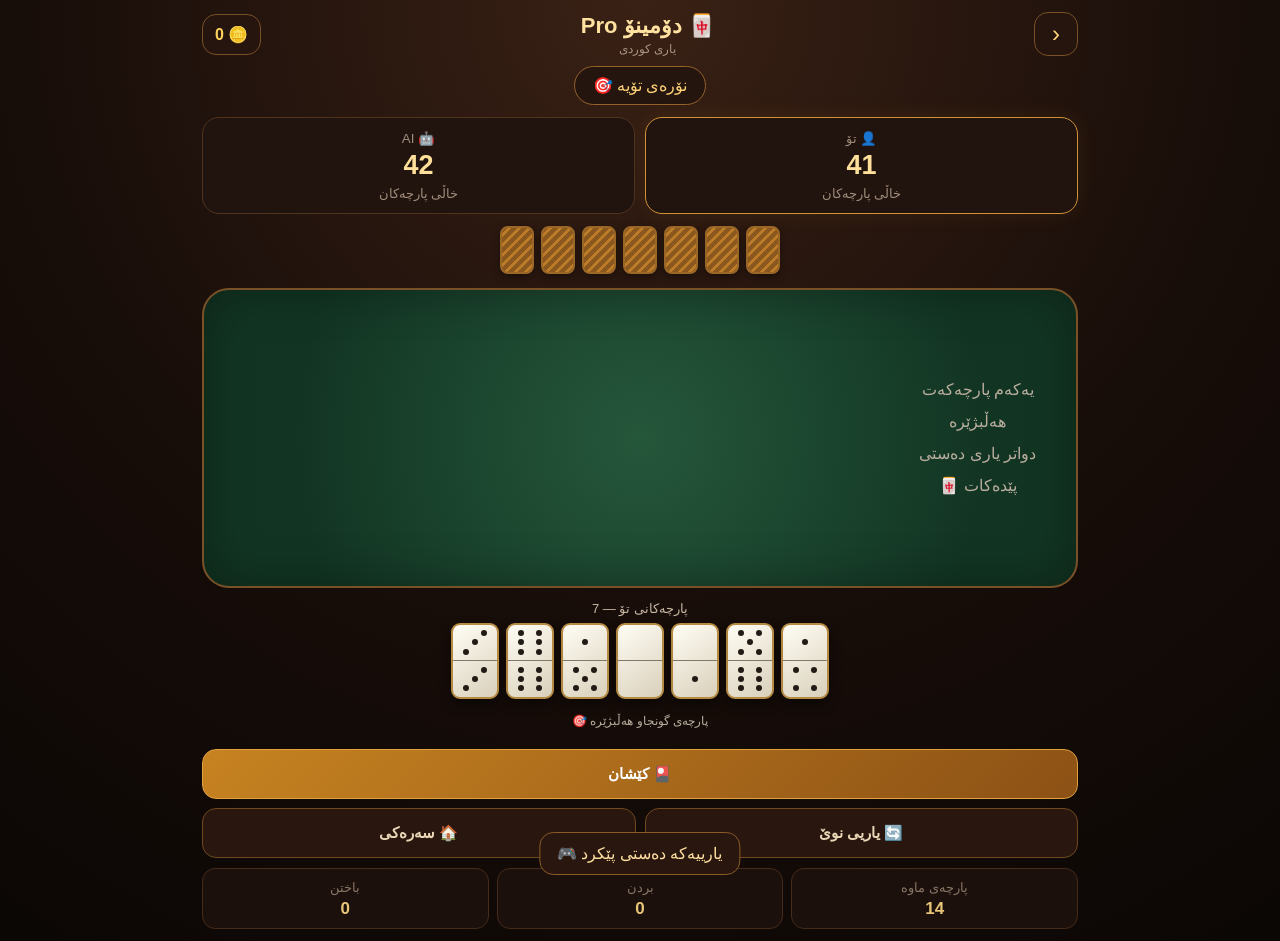
==== commit 3de14714: "Update print statement from 'Hello' to 'Goodbye'" ====
--- a/domino/index.html
+++ b/domino/index.html
@@ -2,188 +2,56 @@
 <html lang="ku" dir="rtl">
 <head>
 <meta charset="UTF-8">
-<meta name="viewport" content="width=device-width,initial-scale=1,maximum-scale=1,user-scalable=no,viewport-fit=cover">
-<meta name="theme-color" content="#120b08">
-<title>&#x62F;&#x6C6;&#x645;&#x6CC;&#x646;&#x6C6; Pro | &#x6CC;&#x627;&#x631;&#x6CC; &#x6A9;&#x648;&#x631;&#x62F;&#x6CC;</title>
+<meta name="viewport" content="width=device-width,initial-scale=1,maximum-scale=1,user-scalable=no">
+<meta name="theme-color" content="#170d09">
+<title>دۆمینۆ Pro | یاری کوردی</title>
 <style>
-:root{--bg:#120b08;--panel:#24150e;--panel2:#2d1b12;--gold:#e3a33c;--gold2:#ffd77a;--muted:#aa9684;--green:#173b29;--green2:#0f2a1d;--line:#694622;--danger:#e8897d;--white:#fff9ed}
-*{box-sizing:border-box;-webkit-tap-highlight-color:transparent}html,body{margin:0;min-height:100%;background:var(--bg);color:#fff;font-family:Tahoma,Arial,sans-serif}body{min-height:100vh;background:radial-gradient(circle at 50% -10%,#422719 0,#21130d 35%,#100906 75%);overflow-x:hidden}button{font:inherit}
-.app{width:min(960px,100%);margin:auto;min-height:100vh;padding:12px 12px calc(18px + env(safe-area-inset-bottom));display:flex;flex-direction:column;gap:10px}
-.top{display:grid;grid-template-columns:46px 1fr auto;align-items:center;gap:9px}.iconbtn,.coin{height:44px;border-radius:14px;border:1px solid var(--line);background:#21140e;color:var(--gold2)}.iconbtn{width:46px;font-size:25px}.title{text-align:center}.title h1{margin:0;color:#ffe0a0;font-size:22px}.title p{margin:3px 0 0;color:#9e8b7a;font-size:11px}.coin{display:flex;align-items:center;gap:5px;padding:0 12px;font-weight:700;color:#ffd45b}
-.stats{display:grid;grid-template-columns:repeat(3,1fr);gap:7px}.stat{background:#1c110c;border:1px solid #432c1c;border-radius:12px;padding:7px;text-align:center}.stat .l{font-size:9px;color:#806f60}.stat .v{font-size:14px;color:#e9c77f;font-weight:700;margin-top:2px}
-.turn{align-self:center;border:1px solid var(--line);background:#21140e;border-radius:999px;padding:8px 18px;color:#ffd77a;font-size:13px;box-shadow:0 0 20px #0004}.turn.ai{color:#ffad9f;border-color:#7b433c}.turn.end{color:#c9b9aa}.turn.thinking{animation:pulse 1s infinite}@keyframes pulse{50%{opacity:.5}}
-.players{display:grid;grid-template-columns:1fr 1fr;gap:9px}.player{background:#21140e;border:1px solid #50351f;border-radius:16px;padding:9px;text-align:center}.player.active{border-color:#c58a35;box-shadow:0 0 20px #d9973618}.player .name{color:#a99584;font-size:11px}.player .score{font-size:21px;color:#ffe0a0;font-weight:700;margin-top:2px}.mini{font-size:10px;color:#7f6d5e;margin-top:2px}
-.aihand{display:flex;justify-content:center;gap:5px;min-height:38px}.backtile{width:27px;height:38px;border:1px solid #95642a;border-radius:6px;background:repeating-linear-gradient(45deg,#8b5a20 0 3px,#5e3b18 3px 6px);box-shadow:0 2px 5px #0007;animation:deal .2s ease both}@keyframes deal{from{opacity:0;transform:translateY(-8px)}to{opacity:1;transform:none}}
-.table{position:relative;height:285px;border:2px solid #694622;border-radius:26px;background:radial-gradient(circle at 50% 40%,#2a6040 0,#173d2a 48%,#0e261b 100%);box-shadow:inset 0 0 50px #0007,0 12px 30px #0006;overflow:hidden}.table:after{content:"";position:absolute;inset:8px;border:1px solid #e0ad4b22;border-radius:18px;pointer-events:none}.board{position:absolute;inset:0;display:flex;align-items:center;gap:7px;padding:24px 16px;overflow-x:auto;overflow-y:hidden;direction:ltr;z-index:2;scroll-behavior:smooth}.board::-webkit-scrollbar{height:5px}.board::-webkit-scrollbar-thumb{background:#b8792a;border-radius:10px}.empty{position:absolute;inset:0;display:grid;place-items:center;text-align:center;color:#c8b8a055;font-size:14px;z-index:1;padding:30px}.tile{width:48px;height:76px;flex:0 0 auto;border-radius:9px;border:2px solid #ad9365;background:linear-gradient(145deg,#fffdf5,#d8d0be);box-shadow:0 5px 12px #0007;display:flex;flex-direction:column;color:#1d1712;overflow:hidden;animation:tileIn .22s ease}.tile-half{height:50%;display:grid;place-items:center;position:relative}.tile-half:first-child{border-bottom:1px solid #766e5e}.dots{width:29px;height:29px;display:grid;grid-template-columns:repeat(3,1fr);grid-template-rows:repeat(3,1fr)}.dot{width:6px;height:6px;border-radius:50%;background:#231c16;justify-self:center;align-self:center}@keyframes tileIn{from{opacity:0;transform:translateY(-10px) scale(.85)}to{opacity:1;transform:none}}
-.handtitle{text-align:center;color:#cdb79f;font-size:12px}.hand{display:flex;justify-content:center;gap:6px;flex-wrap:wrap;min-height:82px}.hand .tile{cursor:pointer;transition:transform .16s,filter .16s}.hand .tile.playable{border-color:#f2bd52;box-shadow:0 0 0 2px #f2bd5222,0 6px 15px #0007}.hand .tile.playable:hover,.hand .tile.playable:active{transform:translateY(-8px) scale(1.03);filter:brightness(1.06)}.hand .tile.disabled{opacity:.48}.hint{min-height:18px;text-align:center;color:#8f7c6b;font-size:10px}
-.controls{display:grid;grid-template-columns:1fr 1fr 1fr;gap:8px}.btn{min-height:46px;border-radius:13px;border:1px solid var(--line);background:#291910;color:#e8d3b8;font-weight:700}.btn.primary{background:linear-gradient(135deg,#b97821,#77460f);border-color:#d99a39;color:#fff7e8}.btn:disabled{opacity:.38}.btn:active{transform:scale(.98)}
-.overlay{position:fixed;inset:0;background:#000b;display:none;place-items:center;padding:18px;z-index:20;backdrop-filter:blur(5px)}.overlay.show{display:grid}.modal{width:min(390px,100%);background:linear-gradient(145deg,#312015,#1a0f0b);border:1px solid #8b602c;border-radius:24px;padding:26px 19px;text-align:center;box-shadow:0 25px 70px #000b;animation:pop .22s ease}.resulticon{font-size:54px}.modal h2{margin:8px 0;color:#ffe0a0}.modal p{margin:0 0 13px;color:#bca897;line-height:1.8}.reward{color:#ffd35c;font-weight:700;margin-bottom:17px}.modal .btn{width:100%;margin-top:7px}@keyframes pop{from{opacity:0;transform:scale(.82)}to{opacity:1;transform:none}}
-.toast{position:fixed;left:50%;bottom:22px;transform:translate(-50%,70px);opacity:0;transition:.25s;background:#2c1b12;border:1px solid #815829;color:#ffe0a0;border-radius:13px;padding:10px 15px;z-index:30;font-size:12px;box-shadow:0 8px 25px #0008;white-space:nowrap}.toast.show{transform:translate(-50%,0);opacity:1}
-.spark{position:fixed;width:7px;height:14px;border-radius:2px;background:#ffd36b;z-index:40;pointer-events:none;animation:fall 900ms ease-out forwards}@keyframes fall{to{transform:translate(var(--x),var(--y)) rotate(600deg);opacity:0}}
-@media(max-width:600px){.app{padding:10px 9px calc(14px + env(safe-area-inset-bottom))}.table{height:250px}.board{padding:20px 12px}.tile{width:43px;height:69px}.dots{width:25px;height:25px}.dot{width:5px;height:5px}.hand{gap:5px}.controls{grid-template-columns:1fr 1fr}.controls .primary{grid-column:1/-1}.coin{padding:0 9px}.title h1{font-size:20px}.aihand{min-height:34px}.backtile{width:24px;height:34px}.stats{display:none}}
-@media(max-width:380px){.tile{width:39px;height:63px}.dots{width:22px;height:22px}.dot{width:4px;height:4px}.table{height:230px}}
+*{box-sizing:border-box;-webkit-tap-highlight-color:transparent}body{margin:0;background:radial-gradient(circle at top,#3a2115,#170d09 55%,#0b0705);color:#fff;font-family:Tahoma,Arial,sans-serif;min-height:100vh}.app{max-width:900px;margin:auto;padding:12px;min-height:100vh}.top{display:flex;align-items:center;gap:9px;margin-bottom:10px}.iconbtn{width:44px;height:44px;border:1px solid #795126;border-radius:14px;background:#25150e;color:#ffd477;font-size:24px}.title{flex:1;text-align:center}.title h1{margin:0;color:#ffe1a0;font-size:22px}.title p{margin:3px 0 0;color:#a99480;font-size:12px}.coin{background:#25150e;border:1px solid #795126;border-radius:14px;padding:10px 12px;color:#ffd35b;font-weight:bold}.turn{width:max-content;margin:0 auto 12px;padding:9px 18px;border:1px solid #956328;border-radius:25px;background:#24150f;color:#ffd477}.scores{display:grid;grid-template-columns:1fr 1fr;gap:10px}.score{border:1px solid #50331f;border-radius:17px;background:#21130e;text-align:center;padding:11px}.score.active{border-color:#d19237;box-shadow:0 0 20px #b977241f}.score small{color:#9f8c7a}.score b{display:block;font-size:27px;color:#ffe09a;margin:3px 0}.aihand{display:flex;justify-content:center;gap:7px;min-height:54px;padding:12px 0}.backtile{width:34px;height:48px;border:2px solid #9b6727;border-radius:8px;background:repeating-linear-gradient(135deg,#8a581f 0 4px,#bb7b28 4px 7px);box-shadow:0 3px 8px #0006}.table{margin-top:2px;min-height:300px;border:2px solid #795126;border-radius:27px;background:radial-gradient(circle,#25573b,#123523 75%);padding:18px;display:flex;align-items:center;justify-content:center;overflow:hidden;box-shadow:inset 0 0 50px #0005}.board{width:100%;display:flex;flex-wrap:nowrap;gap:7px;align-items:center;overflow-x:auto;padding:15px 5px;direction:ltr;scrollbar-width:thin}.board::-webkit-scrollbar{height:5px}.board::-webkit-scrollbar-thumb{background:#b47a2a;border-radius:20px}.empty{color:#b9ad9e;text-align:center;line-height:2;max-width:340px}.tile{width:48px;height:76px;flex:0 0 auto;border:2px solid #b58a42;border-radius:9px;background:linear-gradient(145deg,#fffdf4,#d9d0bb);color:#17120f;box-shadow:0 5px 12px #0007;display:flex;flex-direction:column;overflow:hidden;animation:in .2s ease}.tile.clickable{cursor:pointer}.tile.clickable:hover,.tile.clickable:active{transform:translateY(-6px);border-color:#ffd15c}.tile.disabled{opacity:.45}.half{height:50%;display:flex;align-items:center;justify-content:center}.half:first-child{border-bottom:1px solid #817865}.dots{width:28px;height:28px;display:grid;grid-template-columns:repeat(3,1fr);grid-template-rows:repeat(3,1fr)}.dot{width:6px;height:6px;background:#211a15;border-radius:50%;align-self:center;justify-self:center}.handtitle{text-align:center;color:#c9b7a4;font-size:13px;margin:13px 0 7px}.hand{display:flex;justify-content:center;gap:7px;flex-wrap:wrap;min-height:86px}.controls{display:grid;grid-template-columns:1fr 1fr;gap:9px;margin-top:10px}.btn{min-height:50px;border:1px solid #70491f;border-radius:14px;background:#29170f;color:#ead5b6;font-weight:bold;font-size:15px}.btn.primary{grid-column:1/-1;background:linear-gradient(135deg,#c78321,#8c5115);color:white;border-color:#e0a13e}.btn:disabled{opacity:.4}.stats{display:grid;grid-template-columns:repeat(3,1fr);gap:8px;margin-top:10px}.stat{background:#1c100c;border:1px solid #452b1a;border-radius:13px;padding:9px;text-align:center}.stat small{color:#877565}.stat b{display:block;color:#e9c57a;font-size:17px;margin-top:3px}.modal{position:fixed;inset:0;background:#000b;display:none;align-items:center;justify-content:center;padding:20px;z-index:10}.modal.show{display:flex}.box{width:100%;max-width:380px;text-align:center;background:linear-gradient(145deg,#302016,#180e0a);border:1px solid #9a682d;border-radius:24px;padding:28px}.box .emoji{font-size:52px}.box h2{color:#ffe0a0}.box p{color:#c2ad98;line-height:1.8}.reward{color:#ffd25d;font-weight:bold;margin:14px}.toast{position:fixed;left:50%;bottom:25px;transform:translate(-50%,80px);opacity:0;background:#29170f;border:1px solid #8b5b26;color:#ffe0a0;padding:11px 17px;border-radius:14px;transition:.25s;z-index:20;white-space:nowrap}.toast.show{transform:translate(-50%,0);opacity:1}@keyframes in{from{opacity:0;transform:scale(.85)}to{opacity:1;transform:scale(1)}}@media(max-width:500px){.app{padding:10px}.table{min-height:280px;padding:12px 5px}.tile{width:44px;height:70px}.hand{gap:5px}.aihand{gap:5px}.backtile{width:31px;height:45px}.controls{grid-template-columns:1fr 1fr}}
 </style>
 </head>
 <body>
 <div class="app">
-  <header class="top">
-    <button class="iconbtn" onclick="goHome()" aria-label="&#x6AF;&#x6D5;&#x695;&#x627;&#x646;&#x6D5;&#x648;&#x6D5;">&#x2039;</button>
-    <div class="title"><h1>&#x1F004; &#x62F;&#x6C6;&#x645;&#x6CC;&#x646;&#x6C6; Pro</h1><p>&#x6CC;&#x627;&#x631;&#x6CC; &#x6A9;&#x648;&#x631;&#x62F;&#x6CC;</p></div>
-    <div class="coin">&#x1FA99; <span id="coins">0</span></div>
-  </header>
-
-  <div class="stats">
-    <div class="stat"><div class="l">&#x628;&#x631;&#x62F;&#x646;</div><div id="winsTop" class="v">0</div></div>
-    <div class="stat"><div class="l">Streak</div><div id="streakTop" class="v">0 &#x1F525;</div></div>
-    <div class="stat"><div class="l">&#x628;&#x627;&#x62E;&#x62A;&#x646;</div><div id="lossesTop" class="v">0</div></div>
-  </div>
-
-  <div id="turn" class="turn">&#x646;&#x6C6;&#x631;&#x6D5;&#x6CC; &#x62A;&#x6C6;&#x6CC;&#x6D5; &#x1F3AF;</div>
-
-  <div class="players">
-    <div id="pCard" class="player active"><div class="name">&#x1F464; &#x62A;&#x6C6;</div><div id="pScore" class="score">0</div><div class="mini">&#x62E;&#x627;&#x6B5;&#x6CC; &#x67E;&#x627;&#x631;&#x686;&#x6D5;&#x6A9;&#x627;&#x646;</div></div>
-    <div id="aCard" class="player"><div class="name">&#x1F916; AI</div><div id="aScore" class="score">0</div><div class="mini">&#x62E;&#x627;&#x6B5;&#x6CC; &#x67E;&#x627;&#x631;&#x686;&#x6D5;&#x6A9;&#x627;&#x646;</div></div>
-  </div>
-
-  <div id="aiHand" class="aihand" aria-label="&#x67E;&#x627;&#x631;&#x686;&#x6D5;&#x6A9;&#x627;&#x646;&#x6CC; AI"></div>
-
-  <section class="table">
-    <div id="empty" class="empty">&#x6CC;&#x6D5;&#x6A9;&#x6D5;&#x645; &#x67E;&#x627;&#x631;&#x686;&#x6D5; &#x62F;&#x627;&#x628;&#x646;&#x6CE;<br>&#x62F;&#x648;&#x627;&#x62A;&#x631; &#x6CC;&#x627;&#x631;&#x6CC; &#x62F;&#x6D5;&#x633;&#x62A;&#x6CC; &#x67E;&#x6CE;&#x62F;&#x6D5;&#x6A9;&#x627;&#x62A; &#x1F004;</div>
-    <div id="board" class="board"></div>
-  </section>
-
-  <div class="handtitle">&#x67E;&#x627;&#x631;&#x686;&#x6D5;&#x6A9;&#x627;&#x646;&#x6CC; &#x62A;&#x6C6; &#x2014; <span id="count">7</span></div>
-  <div id="hand" class="hand"></div>
-  <div id="hint" class="hint">&#x67E;&#x627;&#x631;&#x686;&#x6D5;&#x6CC; &#x632;&#x6D5;&#x631;&#x62F;&#x6A9;&#x631;&#x627;&#x648; &#x62F;&#x6D5;&#x62A;&#x648;&#x627;&#x646;&#x6CC;&#x62A; &#x62F;&#x627;&#x628;&#x646;&#x6CE;&#x6CC;&#x62A;.</div>
-
-  <div class="controls">
-    <button id="draw" class="btn primary" onclick="drawPlayer()">&#x1F3B4; &#x6A9;&#x6CE;&#x634;&#x627;&#x646;</button>
-    <button class="btn" onclick="newGame()">&#x1F504; &#x6CC;&#x627;&#x631;&#x6CC;&#x6CC; &#x646;&#x648;&#x6CE;</button>
-    <button class="btn" onclick="goHome()">&#x1F3E0; &#x633;&#x6D5;&#x631;&#x6D5;&#x6A9;&#x6CC;</button>
-  </div>
-
-  <div class="stats">
-    <div class="stat"><div class="l">&#x67E;&#x627;&#x631;&#x686;&#x6D5;&#x6CC; &#x645;&#x627;&#x648;&#x6D5;</div><div id="stock" class="v">14</div></div>
-    <div class="stat"><div class="l">Coin</div><div id="coinsBottom" class="v">0</div></div>
-    <div class="stat"><div class="l">Streak</div><div id="streakBottom" class="v">0 &#x1F525;</div></div>
-  </div>
+<header class="top"><button class="iconbtn" onclick="home()">‹</button><div class="title"><h1>🀄 دۆمینۆ Pro</h1><p>یاری کوردی</p></div><div class="coin">🪙 <span id="coins">0</span></div></header>
+<div id="turn" class="turn">نۆرەی تۆیە 🎯</div>
+<section class="scores"><div id="pcard" class="score active"><small>👤 تۆ</small><b id="pscore">0</b><small>خاڵی پارچەکان</small></div><div id="acard" class="score"><small>🤖 AI</small><b id="ascore">0</b><small>خاڵی پارچەکان</small></div></section>
+<div id="aihand" class="aihand"></div>
+<section class="table"><div id="empty" class="empty">یەکەم پارچەکەت هەڵبژێرە<br>دواتر یاری دەستی پێدەکات 🀄</div><div id="board" class="board"></div></section>
+<div class="handtitle">پارچەکانی تۆ — <span id="count">7</span></div>
+<div id="hand" class="hand"></div>
+<div id="hint" class="empty" style="min-height:30px;font-size:12px;max-width:none">پارچەیەک هەڵبژێرە بۆ یاری‌کردن</div>
+<div class="controls"><button id="draw" class="btn primary" onclick="draw()">🎴 کێشان</button><button class="btn" onclick="newGame()">🔄 یاریی نوێ</button><button class="btn" onclick="home()">🏠 سەرەکی</button></div>
+<div class="stats"><div class="stat"><small>پارچەی ماوە</small><b id="left">14</b></div><div class="stat"><small>بردن</small><b id="wins">0</b></div><div class="stat"><small>باختن</small><b id="losses">0</b></div></div>
 </div>
-
-<div id="overlay" class="overlay"><div class="modal"><div id="icon" class="resulticon">&#x1F3C6;</div><h2 id="resultTitle">&#x67E;&#x6CC;&#x631;&#x6C6;&#x632;&#x6D5;!</h2><p id="resultText"></p><div id="reward" class="reward"></div><button class="btn primary" onclick="newGame()">&#x1F504; &#x6CC;&#x627;&#x631;&#x6CC;&#x6CC;&#x6D5;&#x6A9;&#x6CC; &#x62A;&#x631;</button><button class="btn" onclick="goHome()">&#x1F3E0; &#x633;&#x6D5;&#x631;&#x6D5;&#x6A9;&#x6CC;</button></div></div>
+<div id="modal" class="modal"><div class="box"><div id="resultEmoji" class="emoji">🏆</div><h2 id="resultTitle">پیرۆزە!</h2><p id="resultText"></p><div id="reward" class="reward"></div><button class="btn primary" onclick="newGame()">🔄 یارییەکی تر</button><button class="btn" style="width:100%;margin-top:8px" onclick="home()">🏠 سەرەکی</button></div></div>
 <div id="toast" class="toast"></div>
-
 <script>
-let player=[],ai=[],stock=[],board=[],turn='player',ended=false,toastTimer,thinking=false;
-let coins=+localStorage.getItem('yk_coins')||0;
-let wins=+localStorage.getItem('yk_domino_wins')||0;
-let losses=+localStorage.getItem('yk_domino_losses')||0;
-let streak=+localStorage.getItem('yk_domino_streak')||0;
-
 const $=id=>document.getElementById(id);
-
-function makeTiles(){let x=[];for(let a=0;a<=6;a++)for(let b=a;b<=6;b++)x.push({a,b,id:`${a}-${b}`});return x}
-function shuffle(x){for(let i=x.length-1;i>0;i--){let j=Math.floor(Math.random()*(i+1));[x[i],x[j]]=[x[j],x[i]]}return x}
-
-function beep(freq=500,duration=.06){try{let C=window.AudioContext||window.webkitAudioContext;if(!C)return;let c=new C(),o=c.createOscillator(),g=c.createGain();o.frequency.value=freq;o.type='sine';g.gain.setValueAtTime(.045,c.currentTime);g.gain.exponentialRampToValueAtTime(.001,c.currentTime+duration);o.connect(g);g.connect(c.destination);o.start();o.stop(c.currentTime+duration)}catch(e){}}
-function vibrate(ms=25){try{navigator.vibrate&&navigator.vibrate(ms)}catch(e){}}
-
-function newGame(){
-  $('overlay').classList.remove('show');ended=false;thinking=false;turn='player';board=[];
-  let x=shuffle(makeTiles());player=x.splice(0,7);ai=x.splice(0,7);stock=x;
-  render();beep(420,.07);toast('\u{6cc}\u{627}\u{631}\u{6cc}\u{6cc}\u{6d5}\u{6a9}\u{6cc} \u{646}\u{648}\u{6ce} \u{62f}\u{6d5}\u{633}\u{62a}\u{6cc} \u{67e}\u{6ce}\u{6a9}\u{631}\u{62f} \u{1f3ae}');
+let deck=[],hand=[],ai=[],stock=[],board=[],turn='player',over=false;
+let coins=+localStorage.getItem('yk_coins')||0,wins=+localStorage.getItem('yk_domino_wins')||0,losses=+localStorage.getItem('yk_domino_losses')||0;
+const all=()=>{let a=[];for(let x=0;x<=6;x++)for(let y=x;y<=6;y++)a.push({a:x,b:y,id:x+'-'+y});return a};
+function shuffle(a){for(let i=a.length-1;i>0;i--){let j=Math.floor(Math.random()*(i+1));[a[i],a[j]]=[a[j],a[i]]}return a}
+function newGame(){ $('modal').classList.remove('show');deck=shuffle(all());hand=deck.splice(0,7);ai=deck.splice(0,7);stock=deck;board=[];turn='player';over=false;render();toast('یارییەکە دەستی پێکرد 🎮') }
+function playable(t){if(!board.length)return true;let l=board[0].a,r=board[board.length-1].b;return t.a===l||t.b===l||t.a===r||t.b===r}
+function place(t){if(!board.length){board.push({a:t.a,b:t.b});return true}let l=board[0].a,r=board[board.length-1].b;if(t.a===r){board.push({a:t.a,b:t.b});return true}if(t.b===r){board.push({a:t.b,b:t.a});return true}if(t.b===l){board.unshift({a:t.a,b:t.b});return true}if(t.a===l){board.unshift({a:t.b,b:t.a});return true}return false}
+function play(i){if(over||turn!=='player')return;let t=hand[i];if(!playable(t)){toast('ئەم پارچەیە ناتوانرێت دابنرێت ❌');return}place(t);hand.splice(i,1);render();if(!hand.length){finish('player');return}turn='ai';render();setTimeout(aiMove,650)}
+function draw(){if(over||turn!=='player')return;if(hand.some(playable)&&board.length){toast('پارچەی قابل‌یاری هەیە 🎯');return}if(!stock.length){toast('پارچەی ماوە نییە');return}hand.push(stock.shift());render();toast(playable(hand[hand.length-1])?'پارچەکەت قابل‌یارییە ✅':'پارچەیەکی تر کێشە 🎴')}
+function aiMove(){if(over)return;turn='ai';render();let p=ai.filter(playable);while(!p.length&&stock.length){ai.push(stock.shift());p=ai.filter(playable)}if(!p.length){turn='player';render();checkBlocked();return}p.sort((x,y)=>(y.a+y.b)-(x.a+x.b));let t=p[0],i=ai.findIndex(x=>x.id===t.id);place(ai[i]);ai.splice(i,1);render();if(!ai.length){finish('ai');return}turn='player';render()}
+function checkBlocked(){if(stock.length)return;let a=pips(hand),b=pips(ai);if(a<b)finish('player');else if(b<a)finish('ai');else finish('draw')}
+function pips(a){return a.reduce((s,t)=>s+t.a+t.b,0)}
+function finish(w){if(over)return;over=true;if(w==='player'){wins++;coins+=50;save();$('resultEmoji').textContent='🏆';$('resultTitle').textContent='پیرۆزە! تۆ بردتەوە 🎉';$('resultText').textContent='تۆ هەموو پارچەکانت تەواو کرد.';$('reward').textContent='🪙 +50 Coin'}else if(w==='ai'){losses++;save();$('resultEmoji').textContent='🤖';$('resultTitle').textContent='AI بردی';$('resultText').textContent='ئەمجارە AI پێش تۆ هەموو پارچەکانی تەواو کرد.';$('reward').textContent='🪙 +0 Coin'}else{coins+=10;save();$('resultEmoji').textContent='🤝';$('resultTitle').textContent='یەکسان بوو';$('resultText').textContent='خاڵەکان یەکسان بوون.';$('reward').textContent='🪙 +10 Coin'}render();setTimeout(()=>$('modal').classList.add('show'),250)}
+function save(){localStorage.setItem('yk_coins',coins);localStorage.setItem('yk_domino_wins',wins);localStorage.setItem('yk_domino_losses',losses)}
+const positions={0:[],1:[4],2:[0,8],3:[0,4,8],4:[0,2,6,8],5:[0,2,4,6,8],6:[0,2,3,5,6,8]};
+function tile(t,click,disabled){let e=document.createElement('div');e.className='tile'+(click?' clickable':'')+(disabled?' disabled':'');e.innerHTML=half(t.a)+half(t.b);if(click)e.onclick=()=>play(click);return e}
+function half(n){let s='<div class="half"><div class="dots">';for(let i=0;i<9;i++)s+=positions[n].includes(i)?'<i class="dot"></i>':'<i></i>';return s+'</div></div>'}
+function render(){
+ $('coins').textContent=coins;$('wins').textContent=wins;$('losses').textContent=losses;$('left').textContent=stock.length;$('count').textContent=hand.length;$('pscore').textContent=pips(hand);$('ascore').textContent=pips(ai);
+ $('turn').textContent=over?'یاری کۆتایی هات 🏁':turn==='player'?'نۆرەی تۆیە 🎯':'نۆرەی AI ـە 🤖';$('pcard').classList.toggle('active',turn==='player');$('acard').classList.toggle('active',turn==='ai');
+ let ah=$('aihand');ah.innerHTML='';ai.forEach(()=>{let d=document.createElement('div');d.className='backtile';ah.appendChild(d)});
+ let b=$('board');b.innerHTML='';$('empty').style.display=board.length?'none':'block';board.forEach(t=>b.appendChild(tile(t)));setTimeout(()=>b.scrollLeft=b.scrollWidth,30);
+ let h=$('hand');h.innerHTML='';hand.forEach((t,i)=>h.appendChild(tile(t,i+1,!playable(t))));$('draw').disabled=over||turn!=='player'||(board.length>0&&hand.some(playable))||!stock.length;$('hint').textContent=turn==='player'?(hand.some(playable)?'پارچەی گونجاو هەڵبژێرە 🎯':'هیچ پارچەیەکی گونجاو نییە؛ کێشان بکە 🎴'):'چاوەڕێی AI بکە 🤖';
 }
-
-function playable(t){if(!board.length)return true;let l=board[0].a,r=board[board.length-1].b;return t.a===l||t.b===l||t.a===r||t.b===r}
-function playableList(hand){return hand.filter(playable)}
-function pips(h){return h.reduce((s,t)=>s+t.a+t.b,0)}
-
-function place(t){
-  if(!board.length){board.push({a:t.a,b:t.b});return true}
-  let l=board[0].a,r=board[board.length-1].b;
-  if(t.a===r)board.push({a:t.a,b:t.b});
-  else if(t.b===r)board.push({a:t.b,b:t.a});
-  else if(t.b===l)board.unshift({a:t.a,b:t.b});
-  else if(t.a===l)board.unshift({a:t.b,b:t.a});
-  else return false;
-  return true;
-}
-
-function playPlayer(i){
-  if(ended||turn!=='player'||thinking)return;
-  let t=player[i];if(!t)return;
-  if(!playable(t)){toast('\u{626}\u{6d5}\u{645} \u{67e}\u{627}\u{631}\u{686}\u{6d5}\u{6cc}\u{6d5} \u{646}\u{627}\u{62a}\u{648}\u{627}\u{646}\u{631}\u{6ce}\u{62a} \u{62f}\u{627}\u{628}\u{646}\u{631}\u{6ce}\u{62a} \u{274c}');beep(180,.08);return}
-  place(t);player.splice(i,1);beep(620,.08);vibrate(25);render();
-  if(!player.length){finish('player');return}
-  turn='ai';render();setTimeout(aiTurn,650);
-}
-
-function drawPlayer(){
-  if(ended||turn!=='player'||thinking)return;
-  if(playableList(player).length&&board.length){toast('\u{67e}\u{627}\u{631}\u{686}\u{6d5}\u{6cc} \u{6cc}\u{627}\u{631}\u{6cc}\u{200c}\u{6a9}\u{631}\u{627}\u{648}\u{62a} \u{647}\u{6d5}\u{6cc}\u{6d5} \u{1f004}');return}
-  if(!stock.length){passPlayer();return}
-  let t=stock.shift();player.push(t);beep(340,.06);vibrate(18);render();
-  if(playable(t))toast('\u{626}\u{6d5}\u{645} \u{67e}\u{627}\u{631}\u{686}\u{6d5}\u{6cc}\u{6d5} \u{62f}\u{6d5}\u{62a}\u{648}\u{627}\u{646}\u{6cc}\u{62a} \u{6cc}\u{627}\u{631}\u{6cc} \u{67e}\u{6ce} \u{628}\u{6a9}\u{6d5}\u{6cc}\u{62a} \u{2705}');
-  else if(!stock.length&&!playableList(player).length)setTimeout(passPlayer,450);
-  else toast('\u{67e}\u{627}\u{631}\u{686}\u{6d5}\u{6cc}\u{6d5}\u{6a9}\u{62a} \u{6a9}\u{6ce}\u{634}\u{627} \u{1f3b4}');
-}
-
-function passPlayer(){if(ended||turn!=='player')return;if(playableList(player).length||stock.length)return;turn='ai';render();setTimeout(aiTurn,500)}
-
-function aiTurn(){
-  if(ended)return;thinking=true;turn='ai';render();
-  setTimeout(()=>{
-    let p=playableList(ai);
-    while(!p.length&&stock.length){ai.push(stock.shift());p=playableList(ai)}
-    if(!p.length){thinking=false;turn='player';render();if(!stock.length)checkBlocked();else toast('AI \u{67e}\u{627}\u{631}\u{686}\u{6d5}\u{6cc} \u{6af}\u{648}\u{646}\u{62c}\u{627}\u{648}\u{6cc} \u{646}\u{6cc}\u{6cc}\u{6d5}');return}
-    p.sort((a,b)=>{let ad=(a.a===a.b?4:0)+a.a+a.b,bd=(b.a===b.b?4:0)+b.a+b.b;return bd-ad});
-    let t=p[0],i=ai.findIndex(x=>x.id===t.id);place(ai[i]);ai.splice(i,1);thinking=false;beep(520,.07);render();
-    if(!ai.length){finish('ai');return}
-    turn='player';render();
-  },650);
-}
-
-function checkBlocked(){if(stock.length)return;let ps=pips(player),as=pips(ai);if(ps<as)finish('player',true);else if(as<ps)finish('ai',true);else finish('draw',true)}
-
-function finish(w,blocked=false){
-  if(ended)return;ended=true;thinking=false;let reward=0;
-  if(w==='player'){
-    wins++;streak++;reward=blocked?30:50;coins+=reward;
-    localStorage.setItem('yk_domino_wins',wins);localStorage.setItem('yk_coins',coins);localStorage.setItem('yk_domino_streak',streak);
-    $('icon').textContent='\u{1f3c6}';$('resultTitle').textContent='\u{67e}\u{6cc}\u{631}\u{6c6}\u{632}\u{6d5}! \u{62a}\u{6c6} \u{628}\u{631}\u{62f}\u{62a}\u{6d5}\u{648}\u{6d5} \u{1f389}';$('resultText').textContent=blocked?'\u{628}\u{6d5} \u{62e}\u{627}\u{6b5}\u{6cc} \u{6a9}\u{6d5}\u{645}\u{62a}\u{631} \u{628}\u{631}\u{62f}\u{62a}\u{6d5}\u{648}\u{6d5}.':'\u{647}\u{6d5}\u{645}\u{648}\u{648} \u{67e}\u{627}\u{631}\u{686}\u{6d5}\u{6a9}\u{627}\u{646}\u{62a} \u{62a}\u{6d5}\u{648}\u{627}\u{648} \u{6a9}\u{631}\u{62f}.';$('reward').textContent=`\u{1fa99} +${reward} Coin \u{2022} \u{1f525} Streak ${streak}`;beep(760,.14);vibrate(80);confetti();
-  }else if(w==='ai'){
-    losses++;streak=0;localStorage.setItem('yk_domino_losses',losses);localStorage.setItem('yk_domino_streak',streak);
-    $('icon').textContent='\u{1f916}';$('resultTitle').textContent='AI \u{628}\u{631}\u{62f}\u{6cc}';$('resultText').textContent=blocked?'AI \u{62e}\u{627}\u{6b5}\u{6cc} \u{6a9}\u{6d5}\u{645}\u{62a}\u{631} \u{628}\u{648}\u{648}.':'AI \u{647}\u{6d5}\u{645}\u{648}\u{648} \u{67e}\u{627}\u{631}\u{686}\u{6d5}\u{6a9}\u{627}\u{646}\u{6cc} \u{62a}\u{6d5}\u{648}\u{627}\u{648} \u{6a9}\u{631}\u{62f}.';$('reward').textContent='\u{1fa99} +0 Coin';beep(220,.14);
-  }else{
-    coins+=10;streak=0;localStorage.setItem('yk_coins',coins);localStorage.setItem('yk_domino_streak',streak);
-    $('icon').textContent='\u{1f91d}';$('resultTitle').textContent='\u{6cc}\u{6d5}\u{6a9}\u{633}\u{627}\u{646} \u{628}\u{648}\u{648}';$('resultText').textContent='\u{62e}\u{627}\u{6b5}\u{6d5}\u{6a9}\u{627}\u{646} \u{6cc}\u{6d5}\u{6a9}\u{633}\u{627}\u{646} \u{628}\u{648}\u{648}\u{646}.';$('reward').textContent='\u{1fa99} +10 Coin';beep(420,.1);
-  }
-  updateStorage();setTimeout(()=>$('overlay').classList.add('show'),350);
-}
-
-function half(n){let d=document.createElement('div');d.className='tile-half';let g=document.createElement('div');g.className='dots';let pos={0:[],1:[4],2:[0,8],3:[0,4,8],4:[0,2,6,8],5:[0,2,4,6,8],6:[0,2,3,5,6,8]}[n];for(let i=0;i<9;i++){let q=document.createElement('i');if(pos.includes(i))q.className='dot';g.appendChild(q)}d.appendChild(g);return d}
-function tileEl(t){let e=document.createElement('div');e.className='tile';e.append(half(t.a),half(t.b));return e}
-
-function render(){renderBoard();renderHand();renderAI();update()}
-function renderBoard(){let b=$('board');b.innerHTML='';$('empty').style.display=board.length?'none':'grid';board.forEach(t=>b.appendChild(tileEl(t)));requestAnimationFrame(()=>b.scrollLeft=b.scrollWidth)}
-function renderHand(){let h=$('hand');h.innerHTML='';player.forEach((t,i)=>{let e=tileEl(t);if(turn==='player'&&playable(t)&&!thinking)e.classList.add('playable');else if(turn==='player')e.classList.add('disabled');e.onclick=()=>playPlayer(i);h.appendChild(e)});$('count').textContent=player.length}
-function renderAI(){let h=$('aiHand');h.innerHTML='';for(let i=0;i<ai.length;i++){let e=document.createElement('div');e.className='backtile';e.style.animationDelay=(i*35)+'ms';h.appendChild(e)}}
-
-function update(){
-  $('turn').textContent=ended?'\u{6cc}\u{627}\u{631}\u{6cc} \u{6a9}\u{6c6}\u{62a}\u{627}\u{6cc}\u{6cc} \u{647}\u{627}\u{62a} \u{1f3c1}':thinking?'AI \u{628}\u{6cc}\u{631} \u{62f}\u{6d5}\u{6a9}\u{627}\u{62a}\u{6d5}\u{648}\u{6d5}... \u{1f916}':turn==='player'?'\u{646}\u{6c6}\u{631}\u{6d5}\u{6cc} \u{62a}\u{6c6}\u{6cc}\u{6d5} \u{1f3af}':'\u{646}\u{6c6}\u{631}\u{6d5}\u{6cc} AI \u{640}\u{6d5} \u{1f916}';
-  $('turn').className='turn '+(ended?'end':turn==='ai'?'ai':'')+(thinking?' thinking':'');
-  $('pCard').classList.toggle('active',turn==='player'&&!ended);$('aCard').classList.toggle('active',turn==='ai'&&!ended);
-  $('pScore').textContent=pips(player);$('aScore').textContent=pips(ai);$('stock').textContent=stock.length;
-  $('draw').disabled=!(turn==='player'&&!ended&&!thinking&&(!board.length||!playableList(player).length)&&stock.length);
-  $('hint').textContent=turn==='player'&&!ended?(playableList(player).length?'\u{67e}\u{627}\u{631}\u{686}\u{6d5}\u{6cc} \u{632}\u{6d5}\u{631}\u{62f}\u{6a9}\u{631}\u{627}\u{648} \u{62f}\u{6d5}\u{62a}\u{648}\u{627}\u{646}\u{6cc}\u{62a} \u{62f}\u{627}\u{628}\u{646}\u{6ce}\u{6cc}\u{62a}.':'\u{647}\u{6cc}\u{686} \u{67e}\u{627}\u{631}\u{686}\u{6d5}\u{6cc}\u{6d5}\u{6a9}\u{6cc} \u{6af}\u{648}\u{646}\u{62c}\u{627}\u{648} \u{646}\u{6cc}\u{6cc}\u{6d5}\u{61b} \u{6a9}\u{6ce}\u{634}\u{627}\u{646} \u{628}\u{6a9}\u{6d5} \u{1f3b4}'):'\u{686}\u{627}\u{648}\u{6d5}\u{695}\u{6ce}\u{6cc} \u{646}\u{6c6}\u{631}\u{6d5}\u{6a9}\u{6d5} \u{628}\u{6a9}\u{6d5}...';
-  updateStorage();
-}
-function updateStorage(){
-  $('coins').textContent=coins;$('coinsBottom').textContent=coins;$('winsTop').textContent=wins;$('lossesTop').textContent=losses;$('streakTop').textContent=streak+' \u{1f525}';$('streakBottom').textContent=streak+' \u{1f525}';
-}
-function toast(m){let t=$('toast');t.textContent=m;t.classList.add('show');clearTimeout(toastTimer);toastTimer=setTimeout(()=>t.classList.remove('show'),1700)}
-function confetti(){for(let i=0;i<22;i++){let s=document.createElement('i');s.className='spark';s.style.left=(45+Math.random()*10)+'%';s.style.top='42%';s.style.setProperty('--x',((Math.random()-.5)*280)+'px');s.style.setProperty('--y',(120+Math.random()*300)+'px');s.style.transform='rotate('+Math.random()*180+'deg)';document.body.appendChild(s);setTimeout(()=>s.remove(),950)}}
-function goHome(){location.href='../'}
-window.addEventListener('load',()=>{updateStorage();newGame()});
+let tt;function toast(s){$('toast').textContent=s;$('toast').classList.add('show');clearTimeout(tt);tt=setTimeout(()=>$('toast').classList.remove('show'),1700)}
+function home(){location.href='../'}
+newGame();
 </script>
-</body>
-</html>
+</body></html>
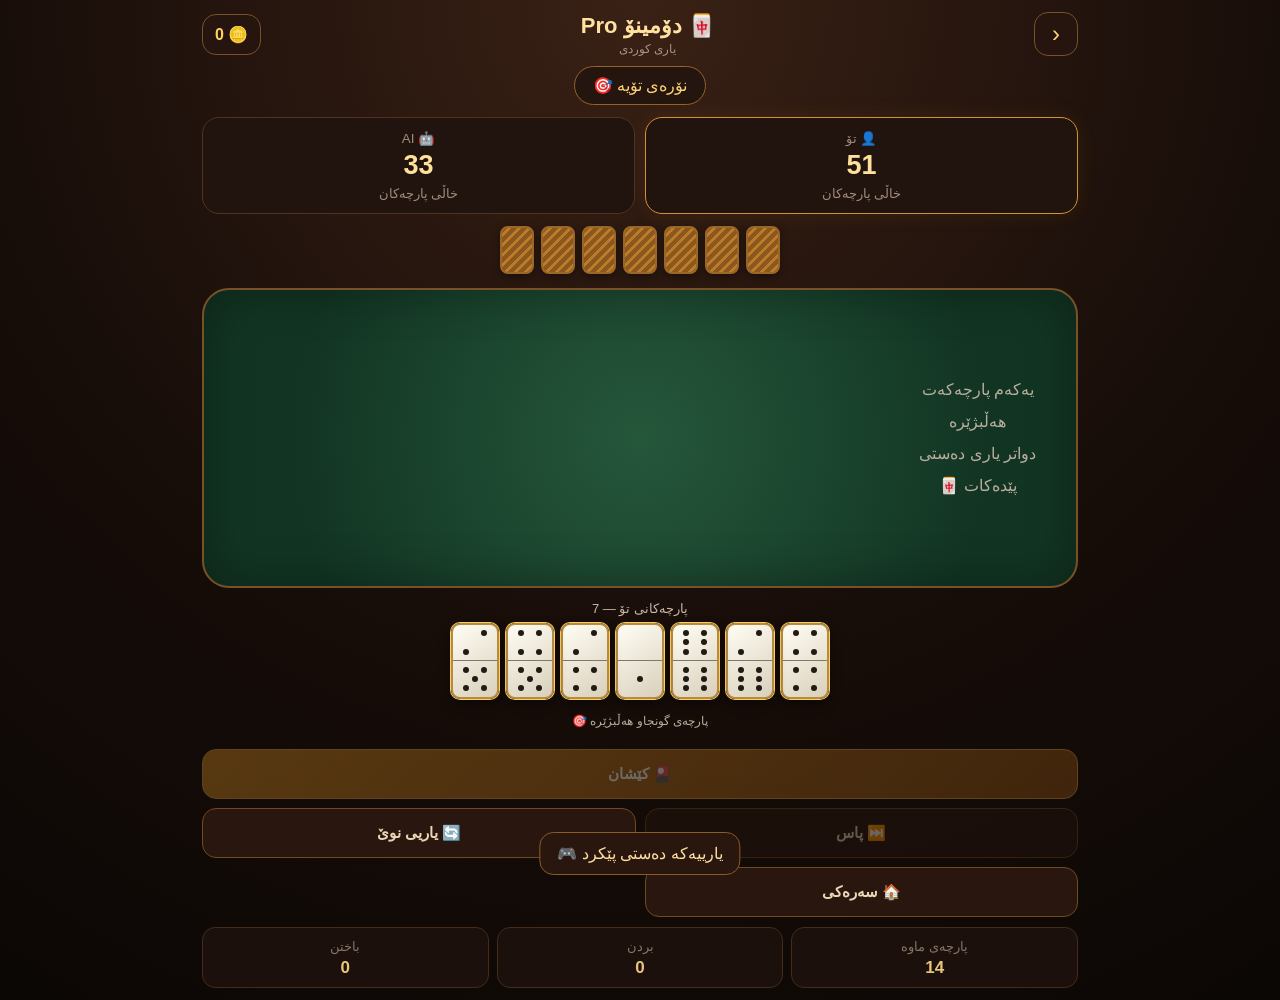
==== commit 0ca5018b: "Enhance game controls and logic for player actions Updated game controls and improved game logic for" ====
--- a/domino/index.html
+++ b/domino/index.html
@@ -6,7 +6,7 @@
 <meta name="theme-color" content="#170d09">
 <title>دۆمینۆ Pro | یاری کوردی</title>
 <style>
-*{box-sizing:border-box;-webkit-tap-highlight-color:transparent}body{margin:0;background:radial-gradient(circle at top,#3a2115,#170d09 55%,#0b0705);color:#fff;font-family:Tahoma,Arial,sans-serif;min-height:100vh}.app{max-width:900px;margin:auto;padding:12px;min-height:100vh}.top{display:flex;align-items:center;gap:9px;margin-bottom:10px}.iconbtn{width:44px;height:44px;border:1px solid #795126;border-radius:14px;background:#25150e;color:#ffd477;font-size:24px}.title{flex:1;text-align:center}.title h1{margin:0;color:#ffe1a0;font-size:22px}.title p{margin:3px 0 0;color:#a99480;font-size:12px}.coin{background:#25150e;border:1px solid #795126;border-radius:14px;padding:10px 12px;color:#ffd35b;font-weight:bold}.turn{width:max-content;margin:0 auto 12px;padding:9px 18px;border:1px solid #956328;border-radius:25px;background:#24150f;color:#ffd477}.scores{display:grid;grid-template-columns:1fr 1fr;gap:10px}.score{border:1px solid #50331f;border-radius:17px;background:#21130e;text-align:center;padding:11px}.score.active{border-color:#d19237;box-shadow:0 0 20px #b977241f}.score small{color:#9f8c7a}.score b{display:block;font-size:27px;color:#ffe09a;margin:3px 0}.aihand{display:flex;justify-content:center;gap:7px;min-height:54px;padding:12px 0}.backtile{width:34px;height:48px;border:2px solid #9b6727;border-radius:8px;background:repeating-linear-gradient(135deg,#8a581f 0 4px,#bb7b28 4px 7px);box-shadow:0 3px 8px #0006}.table{margin-top:2px;min-height:300px;border:2px solid #795126;border-radius:27px;background:radial-gradient(circle,#25573b,#123523 75%);padding:18px;display:flex;align-items:center;justify-content:center;overflow:hidden;box-shadow:inset 0 0 50px #0005}.board{width:100%;display:flex;flex-wrap:nowrap;gap:7px;align-items:center;overflow-x:auto;padding:15px 5px;direction:ltr;scrollbar-width:thin}.board::-webkit-scrollbar{height:5px}.board::-webkit-scrollbar-thumb{background:#b47a2a;border-radius:20px}.empty{color:#b9ad9e;text-align:center;line-height:2;max-width:340px}.tile{width:48px;height:76px;flex:0 0 auto;border:2px solid #b58a42;border-radius:9px;background:linear-gradient(145deg,#fffdf4,#d9d0bb);color:#17120f;box-shadow:0 5px 12px #0007;display:flex;flex-direction:column;overflow:hidden;animation:in .2s ease}.tile.clickable{cursor:pointer}.tile.clickable:hover,.tile.clickable:active{transform:translateY(-6px);border-color:#ffd15c}.tile.disabled{opacity:.45}.half{height:50%;display:flex;align-items:center;justify-content:center}.half:first-child{border-bottom:1px solid #817865}.dots{width:28px;height:28px;display:grid;grid-template-columns:repeat(3,1fr);grid-template-rows:repeat(3,1fr)}.dot{width:6px;height:6px;background:#211a15;border-radius:50%;align-self:center;justify-self:center}.handtitle{text-align:center;color:#c9b7a4;font-size:13px;margin:13px 0 7px}.hand{display:flex;justify-content:center;gap:7px;flex-wrap:wrap;min-height:86px}.controls{display:grid;grid-template-columns:1fr 1fr;gap:9px;margin-top:10px}.btn{min-height:50px;border:1px solid #70491f;border-radius:14px;background:#29170f;color:#ead5b6;font-weight:bold;font-size:15px}.btn.primary{grid-column:1/-1;background:linear-gradient(135deg,#c78321,#8c5115);color:white;border-color:#e0a13e}.btn:disabled{opacity:.4}.stats{display:grid;grid-template-columns:repeat(3,1fr);gap:8px;margin-top:10px}.stat{background:#1c100c;border:1px solid #452b1a;border-radius:13px;padding:9px;text-align:center}.stat small{color:#877565}.stat b{display:block;color:#e9c57a;font-size:17px;margin-top:3px}.modal{position:fixed;inset:0;background:#000b;display:none;align-items:center;justify-content:center;padding:20px;z-index:10}.modal.show{display:flex}.box{width:100%;max-width:380px;text-align:center;background:linear-gradient(145deg,#302016,#180e0a);border:1px solid #9a682d;border-radius:24px;padding:28px}.box .emoji{font-size:52px}.box h2{color:#ffe0a0}.box p{color:#c2ad98;line-height:1.8}.reward{color:#ffd25d;font-weight:bold;margin:14px}.toast{position:fixed;left:50%;bottom:25px;transform:translate(-50%,80px);opacity:0;background:#29170f;border:1px solid #8b5b26;color:#ffe0a0;padding:11px 17px;border-radius:14px;transition:.25s;z-index:20;white-space:nowrap}.toast.show{transform:translate(-50%,0);opacity:1}@keyframes in{from{opacity:0;transform:scale(.85)}to{opacity:1;transform:scale(1)}}@media(max-width:500px){.app{padding:10px}.table{min-height:280px;padding:12px 5px}.tile{width:44px;height:70px}.hand{gap:5px}.aihand{gap:5px}.backtile{width:31px;height:45px}.controls{grid-template-columns:1fr 1fr}}
+*{box-sizing:border-box;-webkit-tap-highlight-color:transparent}body{margin:0;background:radial-gradient(circle at top,#3a2115,#170d09 55%,#0b0705);color:#fff;font-family:Tahoma,Arial,sans-serif;min-height:100vh}.app{max-width:900px;margin:auto;padding:12px;min-height:100vh}.top{display:flex;align-items:center;gap:9px;margin-bottom:10px}.iconbtn{width:44px;height:44px;border:1px solid #795126;border-radius:14px;background:#25150e;color:#ffd477;font-size:24px}.title{flex:1;text-align:center}.title h1{margin:0;color:#ffe1a0;font-size:22px}.title p{margin:3px 0 0;color:#a99480;font-size:12px}.coin{background:#25150e;border:1px solid #795126;border-radius:14px;padding:10px 12px;color:#ffd35b;font-weight:bold}.turn{width:max-content;margin:0 auto 12px;padding:9px 18px;border:1px solid #956328;border-radius:25px;background:#24150f;color:#ffd477}.scores{display:grid;grid-template-columns:1fr 1fr;gap:10px}.score{border:1px solid #50331f;border-radius:17px;background:#21130e;text-align:center;padding:11px}.score.active{border-color:#d19237;box-shadow:0 0 20px #b977241f}.score small{color:#9f8c7a}.score b{display:block;font-size:27px;color:#ffe09a;margin:3px 0}.aihand{display:flex;justify-content:center;gap:7px;min-height:54px;padding:12px 0}.backtile{width:34px;height:48px;border:2px solid #9b6727;border-radius:8px;background:repeating-linear-gradient(135deg,#8a581f 0 4px,#bb7b28 4px 7px);box-shadow:0 3px 8px #0006}.table{margin-top:2px;min-height:300px;border:2px solid #795126;border-radius:27px;background:radial-gradient(circle,#25573b,#123523 75%);padding:18px;display:flex;align-items:center;justify-content:center;overflow:hidden;box-shadow:inset 0 0 50px #0005}.board{width:100%;display:flex;flex-wrap:nowrap;gap:7px;align-items:center;overflow-x:auto;padding:15px 5px;direction:ltr;scrollbar-width:thin}.board::-webkit-scrollbar{height:5px}.board::-webkit-scrollbar-thumb{background:#b47a2a;border-radius:20px}.empty{color:#b9ad9e;text-align:center;line-height:2;max-width:340px}.tile{width:48px;height:76px;flex:0 0 auto;border:2px solid #b58a42;border-radius:9px;background:linear-gradient(145deg,#fffdf4,#d9d0bb);color:#17120f;box-shadow:0 5px 12px #0007;display:flex;flex-direction:column;overflow:hidden;animation:in .2s ease;user-select:none}.tile.clickable{cursor:pointer}.tile.clickable:hover,.tile.clickable:active{transform:translateY(-6px);border-color:#ffd15c}.tile.disabled{opacity:.42;cursor:not-allowed}.tile:not(.disabled).clickable{box-shadow:0 0 0 1px #ffd15c,0 5px 12px #0007}.half{height:50%;display:flex;align-items:center;justify-content:center}.half:first-child{border-bottom:1px solid #817865}.dots{width:28px;height:28px;display:grid;grid-template-columns:repeat(3,1fr);grid-template-rows:repeat(3,1fr)}.dot{width:6px;height:6px;background:#211a15;border-radius:50%;align-self:center;justify-self:center}.handtitle{text-align:center;color:#c9b7a4;font-size:13px;margin:13px 0 7px}.hand{display:flex;justify-content:center;gap:7px;flex-wrap:wrap;min-height:86px}.controls{display:grid;grid-template-columns:1fr 1fr;gap:9px;margin-top:10px}.btn{min-height:50px;border:1px solid #70491f;border-radius:14px;background:#29170f;color:#ead5b6;font-weight:bold;font-size:15px}.btn.primary{grid-column:1/-1;background:linear-gradient(135deg,#c78321,#8c5115);color:white;border-color:#e0a13e}.btn:disabled{opacity:.38}.stats{display:grid;grid-template-columns:repeat(3,1fr);gap:8px;margin-top:10px}.stat{background:#1c100c;border:1px solid #452b1a;border-radius:13px;padding:9px;text-align:center}.stat small{color:#877565}.stat b{display:block;color:#e9c57a;font-size:17px;margin-top:3px}.modal{position:fixed;inset:0;background:#000b;display:none;align-items:center;justify-content:center;padding:20px;z-index:10}.modal.show{display:flex}.box{width:100%;max-width:380px;text-align:center;background:linear-gradient(145deg,#302016,#180e0a);border:1px solid #9a682d;border-radius:24px;padding:28px}.box .emoji{font-size:52px}.box h2{color:#ffe0a0}.box p{color:#c2ad98;line-height:1.8}.reward{color:#ffd25d;font-weight:bold;margin:14px}.toast{position:fixed;left:50%;bottom:25px;transform:translate(-50%,80px);opacity:0;background:#29170f;border:1px solid #8b5b26;color:#ffe0a0;padding:11px 17px;border-radius:14px;transition:.25s;z-index:20;white-space:nowrap;max-width:92%;text-align:center}.toast.show{transform:translate(-50%,0);opacity:1}@keyframes in{from{opacity:0;transform:scale(.85)}to{opacity:1;transform:scale(1)}}@media(max-width:500px){.app{padding:10px}.table{min-height:280px;padding:12px 5px}.tile{width:44px;height:70px}.hand{gap:5px}.aihand{gap:5px}.backtile{width:31px;height:45px}.controls{grid-template-columns:1fr 1fr}}
 </style>
 </head>
 <body>
@@ -19,39 +19,121 @@
 <div class="handtitle">پارچەکانی تۆ — <span id="count">7</span></div>
 <div id="hand" class="hand"></div>
 <div id="hint" class="empty" style="min-height:30px;font-size:12px;max-width:none">پارچەیەک هەڵبژێرە بۆ یاری‌کردن</div>
-<div class="controls"><button id="draw" class="btn primary" onclick="draw()">🎴 کێشان</button><button class="btn" onclick="newGame()">🔄 یاریی نوێ</button><button class="btn" onclick="home()">🏠 سەرەکی</button></div>
+<div class="controls"><button id="draw" class="btn primary" onclick="draw()">🎴 کێشان</button><button id="pass" class="btn" onclick="passTurn()">⏭️ پاس</button><button class="btn" onclick="newGame()">🔄 یاریی نوێ</button><button class="btn" onclick="home()">🏠 سەرەکی</button></div>
 <div class="stats"><div class="stat"><small>پارچەی ماوە</small><b id="left">14</b></div><div class="stat"><small>بردن</small><b id="wins">0</b></div><div class="stat"><small>باختن</small><b id="losses">0</b></div></div>
 </div>
 <div id="modal" class="modal"><div class="box"><div id="resultEmoji" class="emoji">🏆</div><h2 id="resultTitle">پیرۆزە!</h2><p id="resultText"></p><div id="reward" class="reward"></div><button class="btn primary" onclick="newGame()">🔄 یارییەکی تر</button><button class="btn" style="width:100%;margin-top:8px" onclick="home()">🏠 سەرەکی</button></div></div>
 <div id="toast" class="toast"></div>
 <script>
+'use strict';
 const $=id=>document.getElementById(id);
-let deck=[],hand=[],ai=[],stock=[],board=[],turn='player',over=false;
-let coins=+localStorage.getItem('yk_coins')||0,wins=+localStorage.getItem('yk_domino_wins')||0,losses=+localStorage.getItem('yk_domino_losses')||0;
-const all=()=>{let a=[];for(let x=0;x<=6;x++)for(let y=x;y<=6;y++)a.push({a:x,b:y,id:x+'-'+y});return a};
-function shuffle(a){for(let i=a.length-1;i>0;i--){let j=Math.floor(Math.random()*(i+1));[a[i],a[j]]=[a[j],a[i]]}return a}
-function newGame(){ $('modal').classList.remove('show');deck=shuffle(all());hand=deck.splice(0,7);ai=deck.splice(0,7);stock=deck;board=[];turn='player';over=false;render();toast('یارییەکە دەستی پێکرد 🎮') }
-function playable(t){if(!board.length)return true;let l=board[0].a,r=board[board.length-1].b;return t.a===l||t.b===l||t.a===r||t.b===r}
-function place(t){if(!board.length){board.push({a:t.a,b:t.b});return true}let l=board[0].a,r=board[board.length-1].b;if(t.a===r){board.push({a:t.a,b:t.b});return true}if(t.b===r){board.push({a:t.b,b:t.a});return true}if(t.b===l){board.unshift({a:t.a,b:t.b});return true}if(t.a===l){board.unshift({a:t.b,b:t.a});return true}return false}
-function play(i){if(over||turn!=='player')return;let t=hand[i];if(!playable(t)){toast('ئەم پارچەیە ناتوانرێت دابنرێت ❌');return}place(t);hand.splice(i,1);render();if(!hand.length){finish('player');return}turn='ai';render();setTimeout(aiMove,650)}
-function draw(){if(over||turn!=='player')return;if(hand.some(playable)&&board.length){toast('پارچەی قابل‌یاری هەیە 🎯');return}if(!stock.length){toast('پارچەی ماوە نییە');return}hand.push(stock.shift());render();toast(playable(hand[hand.length-1])?'پارچەکەت قابل‌یارییە ✅':'پارچەیەکی تر کێشە 🎴')}
-function aiMove(){if(over)return;turn='ai';render();let p=ai.filter(playable);while(!p.length&&stock.length){ai.push(stock.shift());p=ai.filter(playable)}if(!p.length){turn='player';render();checkBlocked();return}p.sort((x,y)=>(y.a+y.b)-(x.a+x.b));let t=p[0],i=ai.findIndex(x=>x.id===t.id);place(ai[i]);ai.splice(i,1);render();if(!ai.length){finish('ai');return}turn='player';render()}
-function checkBlocked(){if(stock.length)return;let a=pips(hand),b=pips(ai);if(a<b)finish('player');else if(b<a)finish('ai');else finish('draw')}
+let hand=[],ai=[],stock=[],board=[],turn='player',over=false,passes=0,toastTimer;
+let coins=Number(localStorage.getItem('yk_coins')||0),wins=Number(localStorage.getItem('yk_domino_wins')||0),losses=Number(localStorage.getItem('yk_domino_losses')||0);
+const all=()=>{const a=[];for(let x=0;x<=6;x++)for(let y=x;y<=6;y++)a.push({a:x,b:y,id:x+'-'+y});return a};
+function shuffle(a){for(let i=a.length-1;i>0;i--){const j=Math.floor(Math.random()*(i+1));[a[i],a[j]]=[a[j],a[i]]}return a}
+function newGame(){
+ $('modal').classList.remove('show');
+ const deck=shuffle(all());hand=deck.splice(0,7);ai=deck.splice(0,7);stock=deck;board=[];turn='player';over=false;passes=0;
+ render();toast('یارییەکە دەستی پێکرد 🎮');
+}
+function playable(t){
+ if(!board.length)return true;
+ const l=board[0].a,r=board[board.length-1].b;
+ return t.a===l||t.b===l||t.a===r||t.b===r;
+}
+function place(t){
+ if(!board.length){board.push({a:t.a,b:t.b});return true}
+ const l=board[0].a,r=board[board.length-1].b;
+ if(t.a===r){board.push({a:t.a,b:t.b});return true}
+ if(t.b===r){board.push({a:t.b,b:t.a});return true}
+ if(t.b===l){board.unshift({a:t.a,b:t.b});return true}
+ if(t.a===l){board.unshift({a:t.b,b:t.a});return true}
+ return false;
+}
+function play(i){
+ if(over||turn!=='player')return;
+ if(!Number.isInteger(i)||i<0||i>=hand.length)return;
+ const t=hand[i];
+ if(!playable(t)){toast('ئەم پارچەیە ناتوانرێت دابنرێت ❌');return}
+ place(t);hand.splice(i,1);passes=0;render();
+ if(!hand.length){finish('player');return}
+ turn='ai';render();setTimeout(aiMove,650);
+}
+function draw(){
+ if(over||turn!=='player')return;
+ if(hand.some(playable)){toast('پارچەی قابل‌یاری هەیە 🎯');return}
+ if(!stock.length){toast('پارچەی ماوە نییە؛ پاس بکە ⏭️');return}
+ hand.push(stock.shift());render();
+ toast(playable(hand[hand.length-1])?'پارچەکەت قابل‌یارییە ✅':'پارچەیەکی تر کێشان بکە 🎴');
+}
+function passTurn(){
+ if(over||turn!=='player')return;
+ if(hand.some(playable)){toast('هێشتا پارچەی قابل‌یاری هەیە 🎯');return}
+ if(stock.length){toast('هێشتا پارچە لە کۆگادا ماوە؛ کێشان بکە 🎴');return}
+ passes++;render();
+ if(passes>=2){checkBlocked();return}
+ turn='ai';render();setTimeout(aiMove,650);
+}
+function aiMove(){
+ if(over)return;
+ turn='ai';render();
+ let playableAI=ai.filter(playable);
+ while(!playableAI.length&&stock.length){ai.push(stock.shift());playableAI=ai.filter(playable)}
+ if(!playableAI.length){
+   passes++;render();
+   if(passes>=2){checkBlocked();return}
+   turn='player';render();
+   if(!hand.some(playable)&&!stock.length)toast('تۆش ناتوانیت یاری بکەیت؛ پاس بکە ⏭️');
+   return;
+ }
+ playableAI.sort((x,y)=>{
+   const xd=x.a+x.b,yd=y.a+y.b;
+   const xdouble=x.a===x.b?1:0,ydouble=y.a===y.b?1:0;
+   return (ydouble-xdouble)*10+yd-xd;
+ });
+ const t=playableAI[0];const i=ai.findIndex(x=>x.id===t.id);
+ place(ai[i]);ai.splice(i,1);passes=0;render();
+ if(!ai.length){finish('ai');return}
+ turn='player';render();
+ if(!hand.some(playable)&&!stock.length)toast('هیچ پارچەیەکی گونجاو نییە؛ پاس بکە ⏭️');
+}
+function checkBlocked(){
+ if(stock.length)return;
+ const a=pips(hand),b=pips(ai);
+ if(a<b)finish('player');else if(b<a)finish('ai');else finish('draw');
+}
 function pips(a){return a.reduce((s,t)=>s+t.a+t.b,0)}
-function finish(w){if(over)return;over=true;if(w==='player'){wins++;coins+=50;save();$('resultEmoji').textContent='🏆';$('resultTitle').textContent='پیرۆزە! تۆ بردتەوە 🎉';$('resultText').textContent='تۆ هەموو پارچەکانت تەواو کرد.';$('reward').textContent='🪙 +50 Coin'}else if(w==='ai'){losses++;save();$('resultEmoji').textContent='🤖';$('resultTitle').textContent='AI بردی';$('resultText').textContent='ئەمجارە AI پێش تۆ هەموو پارچەکانی تەواو کرد.';$('reward').textContent='🪙 +0 Coin'}else{coins+=10;save();$('resultEmoji').textContent='🤝';$('resultTitle').textContent='یەکسان بوو';$('resultText').textContent='خاڵەکان یەکسان بوون.';$('reward').textContent='🪙 +10 Coin'}render();setTimeout(()=>$('modal').classList.add('show'),250)}
+function finish(w){
+ if(over)return;over=true;
+ if(w==='player'){wins++;coins+=50;save();$('resultEmoji').textContent='🏆';$('resultTitle').textContent='پیرۆزە! تۆ بردتەوە 🎉';$('resultText').textContent='تۆ هەموو پارچەکانت تەواو کرد.';$('reward').textContent='🪙 +50 Coin'}
+ else if(w==='ai'){losses++;save();$('resultEmoji').textContent='🤖';$('resultTitle').textContent='AI بردی';$('resultText').textContent='ئەمجارە AI پێش تۆ هەموو پارچەکانی تەواو کرد.';$('reward').textContent='🪙 +0 Coin'}
+ else{coins+=10;save();$('resultEmoji').textContent='🤝';$('resultTitle').textContent='یەکسان بوو';$('resultText').textContent='خاڵەکان یەکسان بوون.';$('reward').textContent='🪙 +10 Coin'}
+ render();setTimeout(()=>$('modal').classList.add('show'),250);
+}
 function save(){localStorage.setItem('yk_coins',coins);localStorage.setItem('yk_domino_wins',wins);localStorage.setItem('yk_domino_losses',losses)}
 const positions={0:[],1:[4],2:[0,8],3:[0,4,8],4:[0,2,6,8],5:[0,2,4,6,8],6:[0,2,3,5,6,8]};
-function tile(t,click,disabled){let e=document.createElement('div');e.className='tile'+(click?' clickable':'')+(disabled?' disabled':'');e.innerHTML=half(t.a)+half(t.b);if(click)e.onclick=()=>play(click);return e}
+function tile(t,index,disabled){
+ const e=document.createElement('div');
+ e.className='tile'+(index!==undefined?' clickable':'')+(disabled?' disabled':'');
+ e.innerHTML=half(t.a)+half(t.b);
+ if(index!==undefined)e.onclick=()=>play(index);
+ return e;
+}
 function half(n){let s='<div class="half"><div class="dots">';for(let i=0;i<9;i++)s+=positions[n].includes(i)?'<i class="dot"></i>':'<i></i>';return s+'</div></div>'}
 function render(){
  $('coins').textContent=coins;$('wins').textContent=wins;$('losses').textContent=losses;$('left').textContent=stock.length;$('count').textContent=hand.length;$('pscore').textContent=pips(hand);$('ascore').textContent=pips(ai);
  $('turn').textContent=over?'یاری کۆتایی هات 🏁':turn==='player'?'نۆرەی تۆیە 🎯':'نۆرەی AI ـە 🤖';$('pcard').classList.toggle('active',turn==='player');$('acard').classList.toggle('active',turn==='ai');
- let ah=$('aihand');ah.innerHTML='';ai.forEach(()=>{let d=document.createElement('div');d.className='backtile';ah.appendChild(d)});
- let b=$('board');b.innerHTML='';$('empty').style.display=board.length?'none':'block';board.forEach(t=>b.appendChild(tile(t)));setTimeout(()=>b.scrollLeft=b.scrollWidth,30);
- let h=$('hand');h.innerHTML='';hand.forEach((t,i)=>h.appendChild(tile(t,i+1,!playable(t))));$('draw').disabled=over||turn!=='player'||(board.length>0&&hand.some(playable))||!stock.length;$('hint').textContent=turn==='player'?(hand.some(playable)?'پارچەی گونجاو هەڵبژێرە 🎯':'هیچ پارچەیەکی گونجاو نییە؛ کێشان بکە 🎴'):'چاوەڕێی AI بکە 🤖';
+ const ah=$('aihand');ah.innerHTML='';ai.forEach(()=>{const d=document.createElement('div');d.className='backtile';ah.appendChild(d)});
+ const b=$('board');b.innerHTML='';$('empty').style.display=board.length?'none':'block';board.forEach(t=>b.appendChild(tile(t,undefined,false)));setTimeout(()=>b.scrollLeft=b.scrollWidth,30);
+ const h=$('hand');h.innerHTML='';hand.forEach((t,i)=>h.appendChild(tile(t,i,!playable(t))));
+ const canDraw=!over&&turn==='player'&&!hand.some(playable)&&stock.length>0;
+ $('draw').disabled=!canDraw;
+ $('pass').disabled=over||turn!=='player'||hand.some(playable)||stock.length>0;
+ $('hint').textContent=turn!=='player'?'چاوەڕێی AI بکە 🤖':hand.some(playable)?'پارچەی گونجاو هەڵبژێرە 🎯':stock.length?'هیچ پارچەیەکی گونجاو نییە؛ کێشان بکە 🎴':'هیچ پارچەیەکی گونجاو نییە؛ پاس بکە ⏭️';
 }
-let tt;function toast(s){$('toast').textContent=s;$('toast').classList.add('show');clearTimeout(tt);tt=setTimeout(()=>$('toast').classList.remove('show'),1700)}
-function home(){location.href='../'}
+function toast(msg){clearTimeout(toastTimer);$('toast').textContent=msg;$('toast').classList.add('show');toastTimer=setTimeout(()=>$('toast').classList.remove('show'),2200)}
+function home(){location.href='../index.html'}
 newGame();
 </script>
-</body></html>
+</body>
+</html>
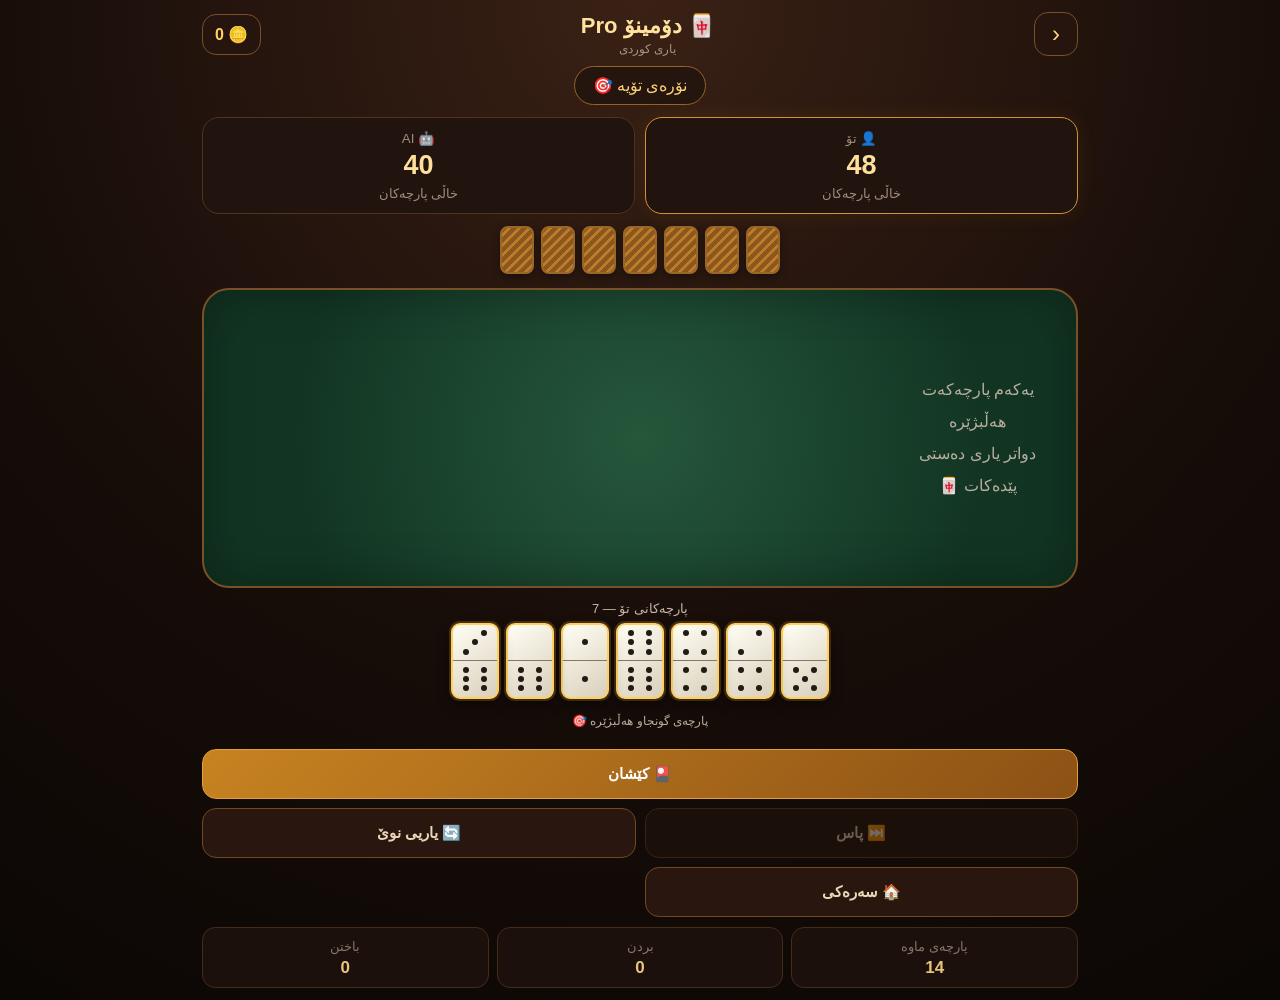
==== commit 8bbbcad2: "Refactor game logic for player and AI turns Updated game logic to handle player and AI turns more ef" ====
--- a/domino/index.html
+++ b/domino/index.html
@@ -6,7 +6,7 @@
 <meta name="theme-color" content="#170d09">
 <title>دۆمینۆ Pro | یاری کوردی</title>
 <style>
-*{box-sizing:border-box;-webkit-tap-highlight-color:transparent}body{margin:0;background:radial-gradient(circle at top,#3a2115,#170d09 55%,#0b0705);color:#fff;font-family:Tahoma,Arial,sans-serif;min-height:100vh}.app{max-width:900px;margin:auto;padding:12px;min-height:100vh}.top{display:flex;align-items:center;gap:9px;margin-bottom:10px}.iconbtn{width:44px;height:44px;border:1px solid #795126;border-radius:14px;background:#25150e;color:#ffd477;font-size:24px}.title{flex:1;text-align:center}.title h1{margin:0;color:#ffe1a0;font-size:22px}.title p{margin:3px 0 0;color:#a99480;font-size:12px}.coin{background:#25150e;border:1px solid #795126;border-radius:14px;padding:10px 12px;color:#ffd35b;font-weight:bold}.turn{width:max-content;margin:0 auto 12px;padding:9px 18px;border:1px solid #956328;border-radius:25px;background:#24150f;color:#ffd477}.scores{display:grid;grid-template-columns:1fr 1fr;gap:10px}.score{border:1px solid #50331f;border-radius:17px;background:#21130e;text-align:center;padding:11px}.score.active{border-color:#d19237;box-shadow:0 0 20px #b977241f}.score small{color:#9f8c7a}.score b{display:block;font-size:27px;color:#ffe09a;margin:3px 0}.aihand{display:flex;justify-content:center;gap:7px;min-height:54px;padding:12px 0}.backtile{width:34px;height:48px;border:2px solid #9b6727;border-radius:8px;background:repeating-linear-gradient(135deg,#8a581f 0 4px,#bb7b28 4px 7px);box-shadow:0 3px 8px #0006}.table{margin-top:2px;min-height:300px;border:2px solid #795126;border-radius:27px;background:radial-gradient(circle,#25573b,#123523 75%);padding:18px;display:flex;align-items:center;justify-content:center;overflow:hidden;box-shadow:inset 0 0 50px #0005}.board{width:100%;display:flex;flex-wrap:nowrap;gap:7px;align-items:center;overflow-x:auto;padding:15px 5px;direction:ltr;scrollbar-width:thin}.board::-webkit-scrollbar{height:5px}.board::-webkit-scrollbar-thumb{background:#b47a2a;border-radius:20px}.empty{color:#b9ad9e;text-align:center;line-height:2;max-width:340px}.tile{width:48px;height:76px;flex:0 0 auto;border:2px solid #b58a42;border-radius:9px;background:linear-gradient(145deg,#fffdf4,#d9d0bb);color:#17120f;box-shadow:0 5px 12px #0007;display:flex;flex-direction:column;overflow:hidden;animation:in .2s ease;user-select:none}.tile.clickable{cursor:pointer}.tile.clickable:hover,.tile.clickable:active{transform:translateY(-6px);border-color:#ffd15c}.tile.disabled{opacity:.42;cursor:not-allowed}.tile:not(.disabled).clickable{box-shadow:0 0 0 1px #ffd15c,0 5px 12px #0007}.half{height:50%;display:flex;align-items:center;justify-content:center}.half:first-child{border-bottom:1px solid #817865}.dots{width:28px;height:28px;display:grid;grid-template-columns:repeat(3,1fr);grid-template-rows:repeat(3,1fr)}.dot{width:6px;height:6px;background:#211a15;border-radius:50%;align-self:center;justify-self:center}.handtitle{text-align:center;color:#c9b7a4;font-size:13px;margin:13px 0 7px}.hand{display:flex;justify-content:center;gap:7px;flex-wrap:wrap;min-height:86px}.controls{display:grid;grid-template-columns:1fr 1fr;gap:9px;margin-top:10px}.btn{min-height:50px;border:1px solid #70491f;border-radius:14px;background:#29170f;color:#ead5b6;font-weight:bold;font-size:15px}.btn.primary{grid-column:1/-1;background:linear-gradient(135deg,#c78321,#8c5115);color:white;border-color:#e0a13e}.btn:disabled{opacity:.38}.stats{display:grid;grid-template-columns:repeat(3,1fr);gap:8px;margin-top:10px}.stat{background:#1c100c;border:1px solid #452b1a;border-radius:13px;padding:9px;text-align:center}.stat small{color:#877565}.stat b{display:block;color:#e9c57a;font-size:17px;margin-top:3px}.modal{position:fixed;inset:0;background:#000b;display:none;align-items:center;justify-content:center;padding:20px;z-index:10}.modal.show{display:flex}.box{width:100%;max-width:380px;text-align:center;background:linear-gradient(145deg,#302016,#180e0a);border:1px solid #9a682d;border-radius:24px;padding:28px}.box .emoji{font-size:52px}.box h2{color:#ffe0a0}.box p{color:#c2ad98;line-height:1.8}.reward{color:#ffd25d;font-weight:bold;margin:14px}.toast{position:fixed;left:50%;bottom:25px;transform:translate(-50%,80px);opacity:0;background:#29170f;border:1px solid #8b5b26;color:#ffe0a0;padding:11px 17px;border-radius:14px;transition:.25s;z-index:20;white-space:nowrap;max-width:92%;text-align:center}.toast.show{transform:translate(-50%,0);opacity:1}@keyframes in{from{opacity:0;transform:scale(.85)}to{opacity:1;transform:scale(1)}}@media(max-width:500px){.app{padding:10px}.table{min-height:280px;padding:12px 5px}.tile{width:44px;height:70px}.hand{gap:5px}.aihand{gap:5px}.backtile{width:31px;height:45px}.controls{grid-template-columns:1fr 1fr}}
+*{box-sizing:border-box;-webkit-tap-highlight-color:transparent}body{margin:0;background:radial-gradient(circle at top,#3a2115,#170d09 55%,#0b0705);color:#fff;font-family:Tahoma,Arial,sans-serif;min-height:100vh}.app{max-width:900px;margin:auto;padding:12px;min-height:100vh}.top{display:flex;align-items:center;gap:9px;margin-bottom:10px}.iconbtn{width:44px;height:44px;border:1px solid #795126;border-radius:14px;background:#25150e;color:#ffd477;font-size:24px}.title{flex:1;text-align:center}.title h1{margin:0;color:#ffe1a0;font-size:22px}.title p{margin:3px 0 0;color:#a99480;font-size:12px}.coin{background:#25150e;border:1px solid #795126;border-radius:14px;padding:10px 12px;color:#ffd35b;font-weight:bold}.turn{width:max-content;margin:0 auto 12px;padding:9px 18px;border:1px solid #956328;border-radius:25px;background:#24150f;color:#ffd477}.scores{display:grid;grid-template-columns:1fr 1fr;gap:10px}.score{border:1px solid #50331f;border-radius:17px;background:#21130e;text-align:center;padding:11px}.score.active{border-color:#d19237;box-shadow:0 0 20px #b977241f}.score small{color:#9f8c7a}.score b{display:block;font-size:27px;color:#ffe09a;margin:3px 0}.aihand{display:flex;justify-content:center;gap:7px;min-height:54px;padding:12px 0}.backtile{width:34px;height:48px;border:2px solid #9b6727;border-radius:8px;background:repeating-linear-gradient(135deg,#8a581f 0 4px,#bb7b28 4px 7px);box-shadow:0 3px 8px #0006}.table{margin-top:2px;min-height:300px;border:2px solid #795126;border-radius:27px;background:radial-gradient(circle,#25573b,#123523 75%);padding:18px;display:flex;align-items:center;justify-content:center;overflow:hidden;box-shadow:inset 0 0 50px #0005}.board{width:100%;display:flex;flex-wrap:nowrap;gap:7px;align-items:center;overflow-x:auto;padding:15px 5px;direction:ltr;scrollbar-width:thin}.board::-webkit-scrollbar{height:5px}.board::-webkit-scrollbar-thumb{background:#b47a2a;border-radius:20px}.empty{color:#b9ad9e;text-align:center;line-height:2;max-width:340px}.tile{width:48px;height:76px;flex:0 0 auto;border:2px solid #b58a42;border-radius:9px;background:linear-gradient(145deg,#fffdf4,#d9d0bb);color:#17120f;box-shadow:0 5px 12px #0007;display:flex;flex-direction:column;overflow:hidden;animation:in .2s ease}.tile.clickable{cursor:pointer}.tile.clickable:hover,.tile.clickable:active{transform:translateY(-6px);border-color:#ffd15c}.tile.disabled{opacity:.45}.tile.valid{border-color:#ffd15c;box-shadow:0 0 0 2px #d1923740,0 6px 14px #0007}.half{height:50%;display:flex;align-items:center;justify-content:center}.half:first-child{border-bottom:1px solid #817865}.dots{width:28px;height:28px;display:grid;grid-template-columns:repeat(3,1fr);grid-template-rows:repeat(3,1fr)}.dot{width:6px;height:6px;background:#211a15;border-radius:50%;align-self:center;justify-self:center}.handtitle{text-align:center;color:#c9b7a4;font-size:13px;margin:13px 0 7px}.hand{display:flex;justify-content:center;gap:7px;flex-wrap:wrap;min-height:86px}.controls{display:grid;grid-template-columns:1fr 1fr;gap:9px;margin-top:10px}.btn{min-height:50px;border:1px solid #70491f;border-radius:14px;background:#29170f;color:#ead5b6;font-weight:bold;font-size:15px}.btn.primary{grid-column:1/-1;background:linear-gradient(135deg,#c78321,#8c5115);color:white;border-color:#e0a13e}.btn:disabled{opacity:.4}.stats{display:grid;grid-template-columns:repeat(3,1fr);gap:8px;margin-top:10px}.stat{background:#1c100c;border:1px solid #452b1a;border-radius:13px;padding:9px;text-align:center}.stat small{color:#877565}.stat b{display:block;color:#e9c57a;font-size:17px;margin-top:3px}.modal{position:fixed;inset:0;background:#000b;display:none;align-items:center;justify-content:center;padding:20px;z-index:10}.modal.show{display:flex}.box{width:100%;max-width:380px;text-align:center;background:linear-gradient(145deg,#302016,#180e0a);border:1px solid #9a682d;border-radius:24px;padding:28px}.box .emoji{font-size:52px}.box h2{color:#ffe0a0}.box p{color:#c2ad98;line-height:1.8}.reward{color:#ffd25d;font-weight:bold;margin:14px}.toast{position:fixed;left:50%;bottom:25px;transform:translate(-50%,80px);opacity:0;background:#29170f;border:1px solid #8b5b26;color:#ffe0a0;padding:11px 17px;border-radius:14px;transition:.25s;z-index:20;white-space:nowrap}@keyframes in{from{opacity:0;transform:scale(.85)}to{opacity:1;transform:scale(1)}}@media(max-width:500px){.app{padding:10px}.table{min-height:280px;padding:12px 5px}.tile{width:44px;height:70px}.hand{gap:5px}.aihand{gap:5px}.backtile{width:31px;height:45px}.controls{grid-template-columns:1fr 1fr}}
 </style>
 </head>
 <body>
@@ -19,121 +19,42 @@
 <div class="handtitle">پارچەکانی تۆ — <span id="count">7</span></div>
 <div id="hand" class="hand"></div>
 <div id="hint" class="empty" style="min-height:30px;font-size:12px;max-width:none">پارچەیەک هەڵبژێرە بۆ یاری‌کردن</div>
-<div class="controls"><button id="draw" class="btn primary" onclick="draw()">🎴 کێشان</button><button id="pass" class="btn" onclick="passTurn()">⏭️ پاس</button><button class="btn" onclick="newGame()">🔄 یاریی نوێ</button><button class="btn" onclick="home()">🏠 سەرەکی</button></div>
+<div class="controls"><button id="draw" class="btn primary" onclick="draw()">🎴 کێشان</button><button id="pass" class="btn" onclick="passTurn()" disabled>⏭️ پاس</button><button class="btn" onclick="newGame()">🔄 یاریی نوێ</button><button class="btn" onclick="home()">🏠 سەرەکی</button></div>
 <div class="stats"><div class="stat"><small>پارچەی ماوە</small><b id="left">14</b></div><div class="stat"><small>بردن</small><b id="wins">0</b></div><div class="stat"><small>باختن</small><b id="losses">0</b></div></div>
 </div>
 <div id="modal" class="modal"><div class="box"><div id="resultEmoji" class="emoji">🏆</div><h2 id="resultTitle">پیرۆزە!</h2><p id="resultText"></p><div id="reward" class="reward"></div><button class="btn primary" onclick="newGame()">🔄 یارییەکی تر</button><button class="btn" style="width:100%;margin-top:8px" onclick="home()">🏠 سەرەکی</button></div></div>
 <div id="toast" class="toast"></div>
 <script>
-'use strict';
 const $=id=>document.getElementById(id);
-let hand=[],ai=[],stock=[],board=[],turn='player',over=false,passes=0,toastTimer;
-let coins=Number(localStorage.getItem('yk_coins')||0),wins=Number(localStorage.getItem('yk_domino_wins')||0),losses=Number(localStorage.getItem('yk_domino_losses')||0);
+let hand=[],ai=[],stock=[],board=[],turn='player',over=false,playerPassed=false,aiPassed=false;
+let coins=+localStorage.getItem('yk_coins')||0,wins=+localStorage.getItem('yk_domino_wins')||0,losses=+localStorage.getItem('yk_domino_losses')||0;
 const all=()=>{const a=[];for(let x=0;x<=6;x++)for(let y=x;y<=6;y++)a.push({a:x,b:y,id:x+'-'+y});return a};
 function shuffle(a){for(let i=a.length-1;i>0;i--){const j=Math.floor(Math.random()*(i+1));[a[i],a[j]]=[a[j],a[i]]}return a}
-function newGame(){
- $('modal').classList.remove('show');
- const deck=shuffle(all());hand=deck.splice(0,7);ai=deck.splice(0,7);stock=deck;board=[];turn='player';over=false;passes=0;
- render();toast('یارییەکە دەستی پێکرد 🎮');
-}
-function playable(t){
- if(!board.length)return true;
- const l=board[0].a,r=board[board.length-1].b;
- return t.a===l||t.b===l||t.a===r||t.b===r;
-}
-function place(t){
- if(!board.length){board.push({a:t.a,b:t.b});return true}
- const l=board[0].a,r=board[board.length-1].b;
- if(t.a===r){board.push({a:t.a,b:t.b});return true}
- if(t.b===r){board.push({a:t.b,b:t.a});return true}
- if(t.b===l){board.unshift({a:t.a,b:t.b});return true}
- if(t.a===l){board.unshift({a:t.b,b:t.a});return true}
- return false;
-}
-function play(i){
- if(over||turn!=='player')return;
- if(!Number.isInteger(i)||i<0||i>=hand.length)return;
- const t=hand[i];
- if(!playable(t)){toast('ئەم پارچەیە ناتوانرێت دابنرێت ❌');return}
- place(t);hand.splice(i,1);passes=0;render();
- if(!hand.length){finish('player');return}
- turn='ai';render();setTimeout(aiMove,650);
-}
-function draw(){
- if(over||turn!=='player')return;
- if(hand.some(playable)){toast('پارچەی قابل‌یاری هەیە 🎯');return}
- if(!stock.length){toast('پارچەی ماوە نییە؛ پاس بکە ⏭️');return}
- hand.push(stock.shift());render();
- toast(playable(hand[hand.length-1])?'پارچەکەت قابل‌یارییە ✅':'پارچەیەکی تر کێشان بکە 🎴');
-}
-function passTurn(){
- if(over||turn!=='player')return;
- if(hand.some(playable)){toast('هێشتا پارچەی قابل‌یاری هەیە 🎯');return}
- if(stock.length){toast('هێشتا پارچە لە کۆگادا ماوە؛ کێشان بکە 🎴');return}
- passes++;render();
- if(passes>=2){checkBlocked();return}
- turn='ai';render();setTimeout(aiMove,650);
-}
-function aiMove(){
- if(over)return;
- turn='ai';render();
- let playableAI=ai.filter(playable);
- while(!playableAI.length&&stock.length){ai.push(stock.shift());playableAI=ai.filter(playable)}
- if(!playableAI.length){
-   passes++;render();
-   if(passes>=2){checkBlocked();return}
-   turn='player';render();
-   if(!hand.some(playable)&&!stock.length)toast('تۆش ناتوانیت یاری بکەیت؛ پاس بکە ⏭️');
-   return;
- }
- playableAI.sort((x,y)=>{
-   const xd=x.a+x.b,yd=y.a+y.b;
-   const xdouble=x.a===x.b?1:0,ydouble=y.a===y.b?1:0;
-   return (ydouble-xdouble)*10+yd-xd;
- });
- const t=playableAI[0];const i=ai.findIndex(x=>x.id===t.id);
- place(ai[i]);ai.splice(i,1);passes=0;render();
- if(!ai.length){finish('ai');return}
- turn='player';render();
- if(!hand.some(playable)&&!stock.length)toast('هیچ پارچەیەکی گونجاو نییە؛ پاس بکە ⏭️');
-}
-function checkBlocked(){
- if(stock.length)return;
- const a=pips(hand),b=pips(ai);
- if(a<b)finish('player');else if(b<a)finish('ai');else finish('draw');
-}
+function newGame(){ $('modal').classList.remove('show');let deck=shuffle(all());hand=deck.splice(0,7);ai=deck.splice(0,7);stock=deck;board=[];turn='player';over=false;playerPassed=false;aiPassed=false;render();toast('یارییەکە دەستی پێکرد 🎮') }
+function ends(){if(!board.length)return null;return {left:board[0].a,right:board[board.length-1].b}}
+function playable(t){if(!t)return false;if(!board.length)return true;const e=ends();return t.a===e.left||t.b===e.left||t.a===e.right||t.b===e.right}
+function place(t){if(!t)return false;if(!board.length){board.push({a:t.a,b:t.b});return true}const e=ends();if(t.a===e.right){board.push({a:t.a,b:t.b});return true}if(t.b===e.right){board.push({a:t.b,b:t.a});return true}if(t.b===e.left){board.unshift({a:t.a,b:t.b});return true}if(t.a===e.left){board.unshift({a:t.b,b:t.a});return true}return false}
+function play(i){if(over||turn!=='player')return;const t=hand[i];if(!t)return;if(!playable(t)){toast('ئەم پارچەیە ناتوانرێت دابنرێت ❌');return}if(!place(t)){toast('هەڵەی دانان؛ دووبارە هەوڵ بدە ❌');return}hand.splice(i,1);playerPassed=false;render();if(!hand.length){finish('player');return}turn='ai';render();setTimeout(aiMove,650)}
+function draw(){if(over||turn!=='player')return;if(hand.some(playable)&&board.length){toast('پارچەی قابل‌یاری هەیە 🎯');return}if(!stock.length){$('pass').disabled=false;toast('کۆگا بەتاڵە؛ پاس بکە ⏭️');return}hand.push(stock.shift());render();const t=hand[hand.length-1];toast(playable(t)?'پارچەکەت قابل‌یارییە ✅':'پارچەیەکی تر کێشە 🎴')}
+function passTurn(){if(over||turn!=='player')return;if(stock.length){toast('هێشتا پارچە لە کۆگادا هەیە 🎴');return}if(hand.some(playable)){toast('پارچەی قابل‌یاری هەیە 🎯');return}playerPassed=true;turn='ai';render();setTimeout(aiMove,500)}
+function aiMove(){if(over)return;turn='ai';render();let p=ai.filter(playable);while(!p.length&&stock.length){ai.push(stock.shift());p=ai.filter(playable)}if(!p.length){if(aiPassed){checkBlocked();return}aiPassed=true;turn='player';render();if(!stock.length&&!hand.some(playable)){checkBlocked()}else toast('AI پاس کرد ⏭️');return}aiPassed=false;p.sort((x,y)=>(y.a+y.b)-(x.a+x.b));const t=p[0];const i=ai.findIndex(x=>x.id===t.id);if(!place(ai[i])){checkBlocked();return}ai.splice(i,1);render();if(!ai.length){finish('ai');return}turn='player';render()}
+function checkBlocked(){if(stock.length)return;const a=pips(hand),b=pips(ai);if(a<b)finish('player');else if(b<a)finish('ai');else finish('draw')}
 function pips(a){return a.reduce((s,t)=>s+t.a+t.b,0)}
-function finish(w){
- if(over)return;over=true;
- if(w==='player'){wins++;coins+=50;save();$('resultEmoji').textContent='🏆';$('resultTitle').textContent='پیرۆزە! تۆ بردتەوە 🎉';$('resultText').textContent='تۆ هەموو پارچەکانت تەواو کرد.';$('reward').textContent='🪙 +50 Coin'}
- else if(w==='ai'){losses++;save();$('resultEmoji').textContent='🤖';$('resultTitle').textContent='AI بردی';$('resultText').textContent='ئەمجارە AI پێش تۆ هەموو پارچەکانی تەواو کرد.';$('reward').textContent='🪙 +0 Coin'}
- else{coins+=10;save();$('resultEmoji').textContent='🤝';$('resultTitle').textContent='یەکسان بوو';$('resultText').textContent='خاڵەکان یەکسان بوون.';$('reward').textContent='🪙 +10 Coin'}
- render();setTimeout(()=>$('modal').classList.add('show'),250);
-}
+function finish(w){if(over)return;over=true;if(w==='player'){wins++;coins+=50;save();$('resultEmoji').textContent='🏆';$('resultTitle').textContent='پیرۆزە! تۆ بردتەوە 🎉';$('resultText').textContent='تۆ هەموو پارچەکانت تەواو کرد.';$('reward').textContent='🪙 +50 Coin'}else if(w==='ai'){losses++;save();$('resultEmoji').textContent='🤖';$('resultTitle').textContent='AI بردی';$('resultText').textContent='ئەمجارە AI پێش تۆ هەموو پارچەکانی تەواو کرد.';$('reward').textContent='🪙 +0 Coin'}else{coins+=10;save();$('resultEmoji').textContent='🤝';$('resultTitle').textContent='یەکسان بوو';$('resultText').textContent='خاڵەکان یەکسان بوون.';$('reward').textContent='🪙 +10 Coin'}render();setTimeout(()=>$('modal').classList.add('show'),250)}
 function save(){localStorage.setItem('yk_coins',coins);localStorage.setItem('yk_domino_wins',wins);localStorage.setItem('yk_domino_losses',losses)}
 const positions={0:[],1:[4],2:[0,8],3:[0,4,8],4:[0,2,6,8],5:[0,2,4,6,8],6:[0,2,3,5,6,8]};
-function tile(t,index,disabled){
- const e=document.createElement('div');
- e.className='tile'+(index!==undefined?' clickable':'')+(disabled?' disabled':'');
- e.innerHTML=half(t.a)+half(t.b);
- if(index!==undefined)e.onclick=()=>play(index);
- return e;
-}
+function tile(t,index,disabled){const e=document.createElement('div');const clickable=index!==undefined&&!disabled;e.className='tile'+(clickable?' clickable':'')+(disabled?' disabled':'')+(clickable?' valid':'');e.innerHTML=half(t.a)+half(t.b);if(clickable)e.onclick=()=>play(index);return e}
 function half(n){let s='<div class="half"><div class="dots">';for(let i=0;i<9;i++)s+=positions[n].includes(i)?'<i class="dot"></i>':'<i></i>';return s+'</div></div>'}
 function render(){
  $('coins').textContent=coins;$('wins').textContent=wins;$('losses').textContent=losses;$('left').textContent=stock.length;$('count').textContent=hand.length;$('pscore').textContent=pips(hand);$('ascore').textContent=pips(ai);
  $('turn').textContent=over?'یاری کۆتایی هات 🏁':turn==='player'?'نۆرەی تۆیە 🎯':'نۆرەی AI ـە 🤖';$('pcard').classList.toggle('active',turn==='player');$('acard').classList.toggle('active',turn==='ai');
- const ah=$('aihand');ah.innerHTML='';ai.forEach(()=>{const d=document.createElement('div');d.className='backtile';ah.appendChild(d)});
- const b=$('board');b.innerHTML='';$('empty').style.display=board.length?'none':'block';board.forEach(t=>b.appendChild(tile(t,undefined,false)));setTimeout(()=>b.scrollLeft=b.scrollWidth,30);
- const h=$('hand');h.innerHTML='';hand.forEach((t,i)=>h.appendChild(tile(t,i,!playable(t))));
- const canDraw=!over&&turn==='player'&&!hand.some(playable)&&stock.length>0;
- $('draw').disabled=!canDraw;
- $('pass').disabled=over||turn!=='player'||hand.some(playable)||stock.length>0;
- $('hint').textContent=turn!=='player'?'چاوەڕێی AI بکە 🤖':hand.some(playable)?'پارچەی گونجاو هەڵبژێرە 🎯':stock.length?'هیچ پارچەیەکی گونجاو نییە؛ کێشان بکە 🎴':'هیچ پارچەیەکی گونجاو نییە؛ پاس بکە ⏭️';
+ let ah=$('aihand');ah.innerHTML='';ai.forEach(()=>{let d=document.createElement('div');d.className='backtile';ah.appendChild(d)});
+ let b=$('board');b.innerHTML='';$('empty').style.display=board.length?'none':'block';board.forEach(t=>b.appendChild(tile(t,undefined,false)));setTimeout(()=>b.scrollLeft=b.scrollWidth,30);
+ let h=$('hand');h.innerHTML='';hand.forEach((t,i)=>h.appendChild(tile(t,i,!playable(t))));
+ const hasPlayable=hand.some(playable);$('draw').disabled=over||turn!=='player'||(board.length>0&&hasPlayable)||!stock.length;$('pass').disabled=over||turn!=='player'||stock.length>0||hasPlayable;$('hint').textContent=turn==='player'?(hasPlayable?'پارچەی گونجاو هەڵبژێرە 🎯':stock.length?'هیچ پارچەیەکی گونجاو نییە؛ کێشان بکە 🎴':'هیچ پارچەیەکی گونجاو نییە؛ پاس بکە ⏭️'):'چاوەڕێی AI بکە 🤖';
 }
-function toast(msg){clearTimeout(toastTimer);$('toast').textContent=msg;$('toast').classList.add('show');toastTimer=setTimeout(()=>$('toast').classList.remove('show'),2200)}
-function home(){location.href='../index.html'}
+let tt;function toast(s){$('toast').textContent=s;$('toast').classList.add('show');clearTimeout(tt);tt=setTimeout(()=>$('toast').classList.remove('show'),1700)}
+function home(){location.href='../'}
 newGame();
 </script>
-</body>
-</html>
+</body></html>
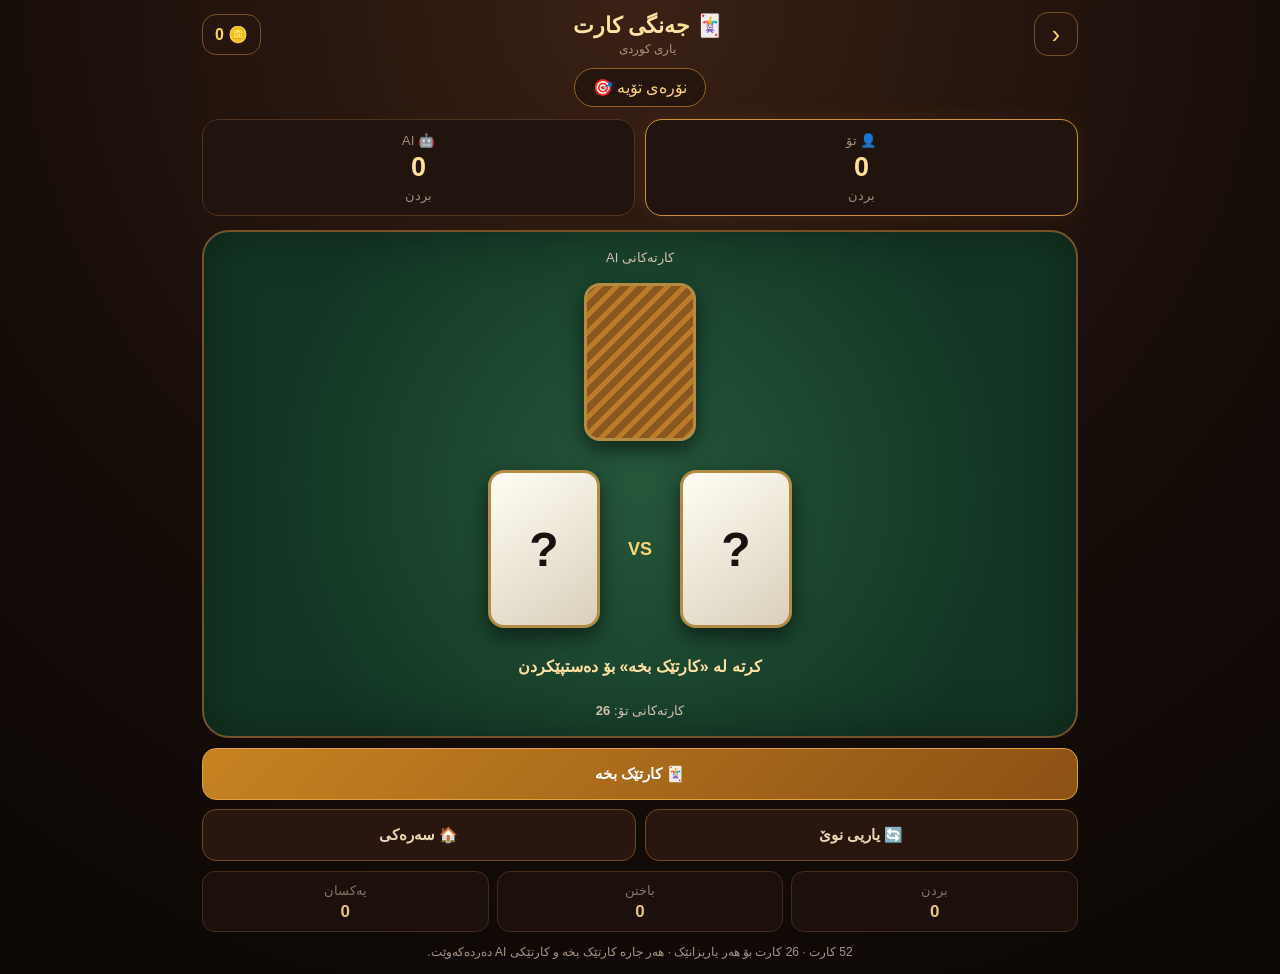
==== commit a47aa2bd: "Change game title from 'دۆمینۆ Pro' to 'جەنگی کارت'" ====
--- a/domino/index.html
+++ b/domino/index.html
@@ -4,57 +4,48 @@
 <meta charset="UTF-8">
 <meta name="viewport" content="width=device-width,initial-scale=1,maximum-scale=1,user-scalable=no">
 <meta name="theme-color" content="#170d09">
-<title>دۆمینۆ Pro | یاری کوردی</title>
+<title>جەنگی کارت | یاری کوردی</title>
 <style>
-*{box-sizing:border-box;-webkit-tap-highlight-color:transparent}body{margin:0;background:radial-gradient(circle at top,#3a2115,#170d09 55%,#0b0705);color:#fff;font-family:Tahoma,Arial,sans-serif;min-height:100vh}.app{max-width:900px;margin:auto;padding:12px;min-height:100vh}.top{display:flex;align-items:center;gap:9px;margin-bottom:10px}.iconbtn{width:44px;height:44px;border:1px solid #795126;border-radius:14px;background:#25150e;color:#ffd477;font-size:24px}.title{flex:1;text-align:center}.title h1{margin:0;color:#ffe1a0;font-size:22px}.title p{margin:3px 0 0;color:#a99480;font-size:12px}.coin{background:#25150e;border:1px solid #795126;border-radius:14px;padding:10px 12px;color:#ffd35b;font-weight:bold}.turn{width:max-content;margin:0 auto 12px;padding:9px 18px;border:1px solid #956328;border-radius:25px;background:#24150f;color:#ffd477}.scores{display:grid;grid-template-columns:1fr 1fr;gap:10px}.score{border:1px solid #50331f;border-radius:17px;background:#21130e;text-align:center;padding:11px}.score.active{border-color:#d19237;box-shadow:0 0 20px #b977241f}.score small{color:#9f8c7a}.score b{display:block;font-size:27px;color:#ffe09a;margin:3px 0}.aihand{display:flex;justify-content:center;gap:7px;min-height:54px;padding:12px 0}.backtile{width:34px;height:48px;border:2px solid #9b6727;border-radius:8px;background:repeating-linear-gradient(135deg,#8a581f 0 4px,#bb7b28 4px 7px);box-shadow:0 3px 8px #0006}.table{margin-top:2px;min-height:300px;border:2px solid #795126;border-radius:27px;background:radial-gradient(circle,#25573b,#123523 75%);padding:18px;display:flex;align-items:center;justify-content:center;overflow:hidden;box-shadow:inset 0 0 50px #0005}.board{width:100%;display:flex;flex-wrap:nowrap;gap:7px;align-items:center;overflow-x:auto;padding:15px 5px;direction:ltr;scrollbar-width:thin}.board::-webkit-scrollbar{height:5px}.board::-webkit-scrollbar-thumb{background:#b47a2a;border-radius:20px}.empty{color:#b9ad9e;text-align:center;line-height:2;max-width:340px}.tile{width:48px;height:76px;flex:0 0 auto;border:2px solid #b58a42;border-radius:9px;background:linear-gradient(145deg,#fffdf4,#d9d0bb);color:#17120f;box-shadow:0 5px 12px #0007;display:flex;flex-direction:column;overflow:hidden;animation:in .2s ease}.tile.clickable{cursor:pointer}.tile.clickable:hover,.tile.clickable:active{transform:translateY(-6px);border-color:#ffd15c}.tile.disabled{opacity:.45}.tile.valid{border-color:#ffd15c;box-shadow:0 0 0 2px #d1923740,0 6px 14px #0007}.half{height:50%;display:flex;align-items:center;justify-content:center}.half:first-child{border-bottom:1px solid #817865}.dots{width:28px;height:28px;display:grid;grid-template-columns:repeat(3,1fr);grid-template-rows:repeat(3,1fr)}.dot{width:6px;height:6px;background:#211a15;border-radius:50%;align-self:center;justify-self:center}.handtitle{text-align:center;color:#c9b7a4;font-size:13px;margin:13px 0 7px}.hand{display:flex;justify-content:center;gap:7px;flex-wrap:wrap;min-height:86px}.controls{display:grid;grid-template-columns:1fr 1fr;gap:9px;margin-top:10px}.btn{min-height:50px;border:1px solid #70491f;border-radius:14px;background:#29170f;color:#ead5b6;font-weight:bold;font-size:15px}.btn.primary{grid-column:1/-1;background:linear-gradient(135deg,#c78321,#8c5115);color:white;border-color:#e0a13e}.btn:disabled{opacity:.4}.stats{display:grid;grid-template-columns:repeat(3,1fr);gap:8px;margin-top:10px}.stat{background:#1c100c;border:1px solid #452b1a;border-radius:13px;padding:9px;text-align:center}.stat small{color:#877565}.stat b{display:block;color:#e9c57a;font-size:17px;margin-top:3px}.modal{position:fixed;inset:0;background:#000b;display:none;align-items:center;justify-content:center;padding:20px;z-index:10}.modal.show{display:flex}.box{width:100%;max-width:380px;text-align:center;background:linear-gradient(145deg,#302016,#180e0a);border:1px solid #9a682d;border-radius:24px;padding:28px}.box .emoji{font-size:52px}.box h2{color:#ffe0a0}.box p{color:#c2ad98;line-height:1.8}.reward{color:#ffd25d;font-weight:bold;margin:14px}.toast{position:fixed;left:50%;bottom:25px;transform:translate(-50%,80px);opacity:0;background:#29170f;border:1px solid #8b5b26;color:#ffe0a0;padding:11px 17px;border-radius:14px;transition:.25s;z-index:20;white-space:nowrap}@keyframes in{from{opacity:0;transform:scale(.85)}to{opacity:1;transform:scale(1)}}@media(max-width:500px){.app{padding:10px}.table{min-height:280px;padding:12px 5px}.tile{width:44px;height:70px}.hand{gap:5px}.aihand{gap:5px}.backtile{width:31px;height:45px}.controls{grid-template-columns:1fr 1fr}}
+*{box-sizing:border-box;-webkit-tap-highlight-color:transparent}body{margin:0;min-height:100vh;background:radial-gradient(circle at top,#3a2115,#170d09 55%,#0b0705);color:#fff;font-family:Tahoma,Arial,sans-serif}.app{max-width:900px;margin:auto;padding:12px;min-height:100vh}.top{display:flex;align-items:center;gap:9px;margin-bottom:12px}.icon{width:44px;height:44px;border:1px solid #795126;border-radius:14px;background:#25150e;color:#ffd477;font-size:25px}.title{flex:1;text-align:center}.title h1{margin:0;color:#ffe1a0;font-size:22px}.title p{margin:3px 0 0;color:#a99480;font-size:12px}.coin{background:#25150e;border:1px solid #795126;border-radius:14px;padding:10px 12px;color:#ffd35b;font-weight:bold}.turn{width:max-content;margin:0 auto 12px;padding:9px 18px;border:1px solid #956328;border-radius:25px;background:#24150f;color:#ffd477}.scores{display:grid;grid-template-columns:1fr 1fr;gap:10px}.score{border:1px solid #50331f;border-radius:17px;background:#21130e;text-align:center;padding:11px}.score.active{border-color:#d19237;box-shadow:0 0 20px #b977241f}.score small{color:#9f8c7a}.score b{display:block;font-size:27px;color:#ffe09a;margin:3px 0}.arena{margin-top:14px;border:2px solid #795126;border-radius:27px;background:radial-gradient(circle,#25573b,#123523 75%);padding:18px;min-height:390px;box-shadow:inset 0 0 50px #0005;display:flex;flex-direction:column;align-items:center;justify-content:center;gap:18px}.label{color:#d2c0ad;font-size:13px}.cards{display:flex;align-items:center;justify-content:center;gap:28px;min-height:180px}.card{width:112px;height:158px;border-radius:16px;background:linear-gradient(145deg,#fffdf4,#d9d0bb);border:3px solid #b58a42;box-shadow:0 8px 20px #0008;position:relative;color:#17120f;display:flex;align-items:center;justify-content:center;font-size:48px;font-weight:bold}.card.red{color:#b62920}.card.back{background:repeating-linear-gradient(135deg,#8a581f 0 7px,#bb7b28 7px 12px);color:transparent}.card.back:after{content:'🃏';font-size:42px;filter:grayscale(1) brightness(1.5);opacity:.75}.vs{color:#ffd477;font-weight:bold;font-size:18px}.result{min-height:28px;text-align:center;color:#ffe0a0;font-weight:bold}.controls{display:grid;grid-template-columns:1fr 1fr;gap:9px;margin-top:10px}.btn{min-height:52px;border:1px solid #70491f;border-radius:14px;background:#29170f;color:#ead5b6;font-weight:bold;font-size:15px}.btn.primary{grid-column:1/-1;background:linear-gradient(135deg,#c78321,#8c5115);color:white;border-color:#e0a13e}.btn:disabled{opacity:.45}.stats{display:grid;grid-template-columns:repeat(3,1fr);gap:8px;margin-top:10px}.stat{background:#1c100c;border:1px solid #452b1a;border-radius:13px;padding:9px;text-align:center}.stat small{color:#877565}.stat b{display:block;color:#e9c57a;font-size:17px;margin-top:3px}.hint{text-align:center;color:#a99582;font-size:12px;margin-top:10px;line-height:1.7}.toast{position:fixed;left:50%;bottom:25px;transform:translate(-50%,80px);opacity:0;background:#29170f;border:1px solid #8b5b26;color:#ffe0a0;padding:11px 17px;border-radius:14px;transition:.25s;z-index:20;white-space:nowrap}.toast.show{transform:translate(-50%,0);opacity:1}.modal{position:fixed;inset:0;background:#000b;display:none;align-items:center;justify-content:center;padding:20px;z-index:30}.modal.show{display:flex}.box{width:100%;max-width:380px;text-align:center;background:linear-gradient(145deg,#302016,#180e0a);border:1px solid #9a682d;border-radius:24px;padding:28px}.emoji{font-size:52px}.box h2{color:#ffe0a0}.box p{color:#c2ad98;line-height:1.8}.reward{color:#ffd25d;font-weight:bold;margin:14px}@media(max-width:500px){.app{padding:10px}.arena{min-height:350px;padding:12px}.card{width:92px;height:136px;font-size:40px}.cards{gap:16px}.scores{gap:7px}.coin{padding:9px 10px}}
 </style>
 </head>
 <body>
 <div class="app">
-<header class="top"><button class="iconbtn" onclick="home()">‹</button><div class="title"><h1>🀄 دۆمینۆ Pro</h1><p>یاری کوردی</p></div><div class="coin">🪙 <span id="coins">0</span></div></header>
+<header class="top"><button class="icon" onclick="home()">‹</button><div class="title"><h1>🃏 جەنگی کارت</h1><p>یاری کوردی</p></div><div class="coin">🪙 <span id="coins">0</span></div></header>
 <div id="turn" class="turn">نۆرەی تۆیە 🎯</div>
-<section class="scores"><div id="pcard" class="score active"><small>👤 تۆ</small><b id="pscore">0</b><small>خاڵی پارچەکان</small></div><div id="acard" class="score"><small>🤖 AI</small><b id="ascore">0</b><small>خاڵی پارچەکان</small></div></section>
-<div id="aihand" class="aihand"></div>
-<section class="table"><div id="empty" class="empty">یەکەم پارچەکەت هەڵبژێرە<br>دواتر یاری دەستی پێدەکات 🀄</div><div id="board" class="board"></div></section>
-<div class="handtitle">پارچەکانی تۆ — <span id="count">7</span></div>
-<div id="hand" class="hand"></div>
-<div id="hint" class="empty" style="min-height:30px;font-size:12px;max-width:none">پارچەیەک هەڵبژێرە بۆ یاری‌کردن</div>
-<div class="controls"><button id="draw" class="btn primary" onclick="draw()">🎴 کێشان</button><button id="pass" class="btn" onclick="passTurn()" disabled>⏭️ پاس</button><button class="btn" onclick="newGame()">🔄 یاریی نوێ</button><button class="btn" onclick="home()">🏠 سەرەکی</button></div>
-<div class="stats"><div class="stat"><small>پارچەی ماوە</small><b id="left">14</b></div><div class="stat"><small>بردن</small><b id="wins">0</b></div><div class="stat"><small>باختن</small><b id="losses">0</b></div></div>
+<section class="scores"><div id="pcard" class="score active"><small>👤 تۆ</small><b id="pscore">0</b><small>بردن</small></div><div id="acard" class="score"><small>🤖 AI</small><b id="ascore">0</b><small>بردن</small></div></section>
+<section class="arena">
+<div class="label">کارتەکانی AI</div>
+<div id="aiCard" class="card back">🃏</div>
+<div class="cards"><div id="playerCard" class="card">?</div><div class="vs">VS</div><div id="cpuCard" class="card">?</div></div>
+<div class="result" id="result">کرتە لە «کارتێک بخە» بۆ دەستپێکردن</div>
+<div class="label">کارتەکانی تۆ: <b id="remaining">26</b></div>
+</section>
+<div class="controls"><button id="playBtn" class="btn primary" onclick="playCard()">🃏 کارتێک بخە</button><button class="btn" onclick="newGame()">🔄 یاریی نوێ</button><button class="btn" onclick="home()">🏠 سەرەکی</button></div>
+<div class="stats"><div class="stat"><small>بردن</small><b id="wins">0</b></div><div class="stat"><small>باختن</small><b id="losses">0</b></div><div class="stat"><small>یەکسان</small><b id="draws">0</b></div></div>
+<div class="hint">52 کارت · 26 کارت بۆ هەر یاریزانێک · هەر جارە کارتێک بخە و کارتێکی AI دەردەکەوێت.</div>
 </div>
-<div id="modal" class="modal"><div class="box"><div id="resultEmoji" class="emoji">🏆</div><h2 id="resultTitle">پیرۆزە!</h2><p id="resultText"></p><div id="reward" class="reward"></div><button class="btn primary" onclick="newGame()">🔄 یارییەکی تر</button><button class="btn" style="width:100%;margin-top:8px" onclick="home()">🏠 سەرەکی</button></div></div>
+<div id="modal" class="modal"><div class="box"><div id="emoji" class="emoji">🏆</div><h2 id="title">پیرۆزە!</h2><p id="text"></p><div id="reward" class="reward"></div><button class="btn primary" onclick="newGame()">🔄 یارییەکی تر</button><button class="btn" style="width:100%;margin-top:8px" onclick="home()">🏠 سەرەکی</button></div></div>
 <div id="toast" class="toast"></div>
 <script>
 const $=id=>document.getElementById(id);
-let hand=[],ai=[],stock=[],board=[],turn='player',over=false,playerPassed=false,aiPassed=false;
-let coins=+localStorage.getItem('yk_coins')||0,wins=+localStorage.getItem('yk_domino_wins')||0,losses=+localStorage.getItem('yk_domino_losses')||0;
-const all=()=>{const a=[];for(let x=0;x<=6;x++)for(let y=x;y<=6;y++)a.push({a:x,b:y,id:x+'-'+y});return a};
-function shuffle(a){for(let i=a.length-1;i>0;i--){const j=Math.floor(Math.random()*(i+1));[a[i],a[j]]=[a[j],a[i]]}return a}
-function newGame(){ $('modal').classList.remove('show');let deck=shuffle(all());hand=deck.splice(0,7);ai=deck.splice(0,7);stock=deck;board=[];turn='player';over=false;playerPassed=false;aiPassed=false;render();toast('یارییەکە دەستی پێکرد 🎮') }
-function ends(){if(!board.length)return null;return {left:board[0].a,right:board[board.length-1].b}}
-function playable(t){if(!t)return false;if(!board.length)return true;const e=ends();return t.a===e.left||t.b===e.left||t.a===e.right||t.b===e.right}
-function place(t){if(!t)return false;if(!board.length){board.push({a:t.a,b:t.b});return true}const e=ends();if(t.a===e.right){board.push({a:t.a,b:t.b});return true}if(t.b===e.right){board.push({a:t.b,b:t.a});return true}if(t.b===e.left){board.unshift({a:t.a,b:t.b});return true}if(t.a===e.left){board.unshift({a:t.b,b:t.a});return true}return false}
-function play(i){if(over||turn!=='player')return;const t=hand[i];if(!t)return;if(!playable(t)){toast('ئەم پارچەیە ناتوانرێت دابنرێت ❌');return}if(!place(t)){toast('هەڵەی دانان؛ دووبارە هەوڵ بدە ❌');return}hand.splice(i,1);playerPassed=false;render();if(!hand.length){finish('player');return}turn='ai';render();setTimeout(aiMove,650)}
-function draw(){if(over||turn!=='player')return;if(hand.some(playable)&&board.length){toast('پارچەی قابل‌یاری هەیە 🎯');return}if(!stock.length){$('pass').disabled=false;toast('کۆگا بەتاڵە؛ پاس بکە ⏭️');return}hand.push(stock.shift());render();const t=hand[hand.length-1];toast(playable(t)?'پارچەکەت قابل‌یارییە ✅':'پارچەیەکی تر کێشە 🎴')}
-function passTurn(){if(over||turn!=='player')return;if(stock.length){toast('هێشتا پارچە لە کۆگادا هەیە 🎴');return}if(hand.some(playable)){toast('پارچەی قابل‌یاری هەیە 🎯');return}playerPassed=true;turn='ai';render();setTimeout(aiMove,500)}
-function aiMove(){if(over)return;turn='ai';render();let p=ai.filter(playable);while(!p.length&&stock.length){ai.push(stock.shift());p=ai.filter(playable)}if(!p.length){if(aiPassed){checkBlocked();return}aiPassed=true;turn='player';render();if(!stock.length&&!hand.some(playable)){checkBlocked()}else toast('AI پاس کرد ⏭️');return}aiPassed=false;p.sort((x,y)=>(y.a+y.b)-(x.a+x.b));const t=p[0];const i=ai.findIndex(x=>x.id===t.id);if(!place(ai[i])){checkBlocked();return}ai.splice(i,1);render();if(!ai.length){finish('ai');return}turn='player';render()}
-function checkBlocked(){if(stock.length)return;const a=pips(hand),b=pips(ai);if(a<b)finish('player');else if(b<a)finish('ai');else finish('draw')}
-function pips(a){return a.reduce((s,t)=>s+t.a+t.b,0)}
-function finish(w){if(over)return;over=true;if(w==='player'){wins++;coins+=50;save();$('resultEmoji').textContent='🏆';$('resultTitle').textContent='پیرۆزە! تۆ بردتەوە 🎉';$('resultText').textContent='تۆ هەموو پارچەکانت تەواو کرد.';$('reward').textContent='🪙 +50 Coin'}else if(w==='ai'){losses++;save();$('resultEmoji').textContent='🤖';$('resultTitle').textContent='AI بردی';$('resultText').textContent='ئەمجارە AI پێش تۆ هەموو پارچەکانی تەواو کرد.';$('reward').textContent='🪙 +0 Coin'}else{coins+=10;save();$('resultEmoji').textContent='🤝';$('resultTitle').textContent='یەکسان بوو';$('resultText').textContent='خاڵەکان یەکسان بوون.';$('reward').textContent='🪙 +10 Coin'}render();setTimeout(()=>$('modal').classList.add('show'),250)}
-function save(){localStorage.setItem('yk_coins',coins);localStorage.setItem('yk_domino_wins',wins);localStorage.setItem('yk_domino_losses',losses)}
-const positions={0:[],1:[4],2:[0,8],3:[0,4,8],4:[0,2,6,8],5:[0,2,4,6,8],6:[0,2,3,5,6,8]};
-function tile(t,index,disabled){const e=document.createElement('div');const clickable=index!==undefined&&!disabled;e.className='tile'+(clickable?' clickable':'')+(disabled?' disabled':'')+(clickable?' valid':'');e.innerHTML=half(t.a)+half(t.b);if(clickable)e.onclick=()=>play(index);return e}
-function half(n){let s='<div class="half"><div class="dots">';for(let i=0;i<9;i++)s+=positions[n].includes(i)?'<i class="dot"></i>':'<i></i>';return s+'</div></div>'}
-function render(){
- $('coins').textContent=coins;$('wins').textContent=wins;$('losses').textContent=losses;$('left').textContent=stock.length;$('count').textContent=hand.length;$('pscore').textContent=pips(hand);$('ascore').textContent=pips(ai);
- $('turn').textContent=over?'یاری کۆتایی هات 🏁':turn==='player'?'نۆرەی تۆیە 🎯':'نۆرەی AI ـە 🤖';$('pcard').classList.toggle('active',turn==='player');$('acard').classList.toggle('active',turn==='ai');
- let ah=$('aihand');ah.innerHTML='';ai.forEach(()=>{let d=document.createElement('div');d.className='backtile';ah.appendChild(d)});
- let b=$('board');b.innerHTML='';$('empty').style.display=board.length?'none':'block';board.forEach(t=>b.appendChild(tile(t,undefined,false)));setTimeout(()=>b.scrollLeft=b.scrollWidth,30);
- let h=$('hand');h.innerHTML='';hand.forEach((t,i)=>h.appendChild(tile(t,i,!playable(t))));
- const hasPlayable=hand.some(playable);$('draw').disabled=over||turn!=='player'||(board.length>0&&hasPlayable)||!stock.length;$('pass').disabled=over||turn!=='player'||stock.length>0||hasPlayable;$('hint').textContent=turn==='player'?(hasPlayable?'پارچەی گونجاو هەڵبژێرە 🎯':stock.length?'هیچ پارچەیەکی گونجاو نییە؛ کێشان بکە 🎴':'هیچ پارچەیەکی گونجاو نییە؛ پاس بکە ⏭️'):'چاوەڕێی AI بکە 🤖';
-}
-let tt;function toast(s){$('toast').textContent=s;$('toast').classList.add('show');clearTimeout(tt);tt=setTimeout(()=>$('toast').classList.remove('show'),1700)}
+const suits=[{s:'♥',r:'red'},{s:'♦',r:'red'},{s:'♣',r:''},{s:'♠',r:''}];
+const ranks=[{n:'2',v:2},{n:'3',v:3},{n:'4',v:4},{n:'5',v:5},{n:'6',v:6},{n:'7',v:7},{n:'8',v:8},{n:'9',v:9},{n:'10',v:10},{n:'J',v:11},{n:'Q',v:12},{n:'K',v:13},{n:'A',v:14}];
+let deck=[],player=[],ai=[],turn=true,over=false,roundBusy=false;
+let coins=+localStorage.getItem('yk_coins')||0;
+let wins=+localStorage.getItem('yk_cards_wins')||0,losses=+localStorage.getItem('yk_cards_losses')||0,draws=+localStorage.getItem('yk_cards_draws')||0;
+function makeDeck(){let d=[];suits.forEach(s=>ranks.forEach(r=>d.push({suit:s.s,red:s.r,name:r.n,value:r.v,id:s.s+r.n})));return d}
+function shuffle(a){for(let i=a.length-1;i>0;i--){let j=Math.floor(Math.random()*(i+1));[a[i],a[j]]=[a[j],a[i]]}return a}
+function newGame(){deck=shuffle(makeDeck());player=deck.splice(0,26);ai=deck.splice(0,26);turn=true;over=false;roundBusy=false;$('modal').classList.remove('show');$('playerCard').textContent='?';$('cpuCard').textContent='?';$('playerCard').className='card';$('cpuCard').className='card';$('aiCard').style.visibility='visible';$('result').textContent='کرتە لە «کارتێک بخە» بۆ دەستپێکردن';render()}
+function playCard(){if(over||!turn||roundBusy)return;if(!player.length||!ai.length){finish(player.length?'ai':'player');return}roundBusy=true;turn=false;$('turn').textContent='AI کارت هەڵدەبژێرێت... 🤖';let p=player.pop(),a=ai.pop();showCard($('playerCard'),p);showCard($('cpuCard'),a);$('remaining').textContent=player.length;setTimeout(()=>resolveRound(p,a),500)}
+function showCard(el,c){el.textContent=c.name+c.suit;el.className='card'+(c.red?' red':'')}
+function resolveRound(p,a){let msg='';if(p.value>a.value){wins++;coins+=5;msg='تۆ ئەم دەورەت بردتەوە! 🏆'}else if(a.value>p.value){losses++;msg='AI ئەم دەورەتە بردی 🤖'}else{draws++;coins+=1;msg='دەورەکە یەکسان بوو 🤝'}save();$('result').textContent=msg;turn=true;roundBusy=false;if(!player.length||!ai.length){let winner=player.length?'player':ai.length?'ai':'draw';setTimeout(()=>finish(winner),650)}else{$('turn').textContent='نۆرەی تۆیە 🎯'}render()}
+function finish(w){if(over)return;over=true;roundBusy=false;if(w==='player'){$('emoji').textContent='🏆';$('title').textContent='پیرۆزە! تۆ بردتەوە 🎉';$('text').textContent='کارتەکانی تۆ زووتر تەواو بوون.';$('reward').textContent='🪙 +50 Coin';coins+=50;save()}else if(w==='ai'){$('emoji').textContent='🤖';$('title').textContent='AI بردی';$('text').textContent='AI زووتر کارتەکانی تەواو کرد.';$('reward').textContent='🪙 +0 Coin'}else{$('emoji').textContent='🤝';$('title').textContent='یەکسان بوو';$('text').textContent='هەردوو لایەن کارتەکانیان تەواو کرد.';$('reward').textContent='🪙 +10 Coin';coins+=10;save()}$('turn').textContent='یاری کۆتایی هات 🏁';render();setTimeout(()=>$('modal').classList.add('show'),350)}
+function save(){localStorage.setItem('yk_coins',coins);localStorage.setItem('yk_cards_wins',wins);localStorage.setItem('yk_cards_losses',losses);localStorage.setItem('yk_cards_draws',draws)}
+function render(){$('coins').textContent=coins;$('wins').textContent=wins;$('losses').textContent=losses;$('draws').textContent=draws;$('remaining').textContent=player.length;$('pscore').textContent=wins;$('ascore').textContent=losses;$('playBtn').disabled=over||!turn||roundBusy||!player.length||!ai.length;$('pcard').classList.toggle('active',turn&&!over);$('acard').classList.toggle('active',!turn&&!over)}
+let tt;function toast(s){$('toast').textContent=s;$('toast').classList.add('show');clearTimeout(tt);tt=setTimeout(()=>$('toast').classList.remove('show'),1600)}
 function home(){location.href='../'}
 newGame();
 </script>
-</body></html>
+</body>
+</html>
